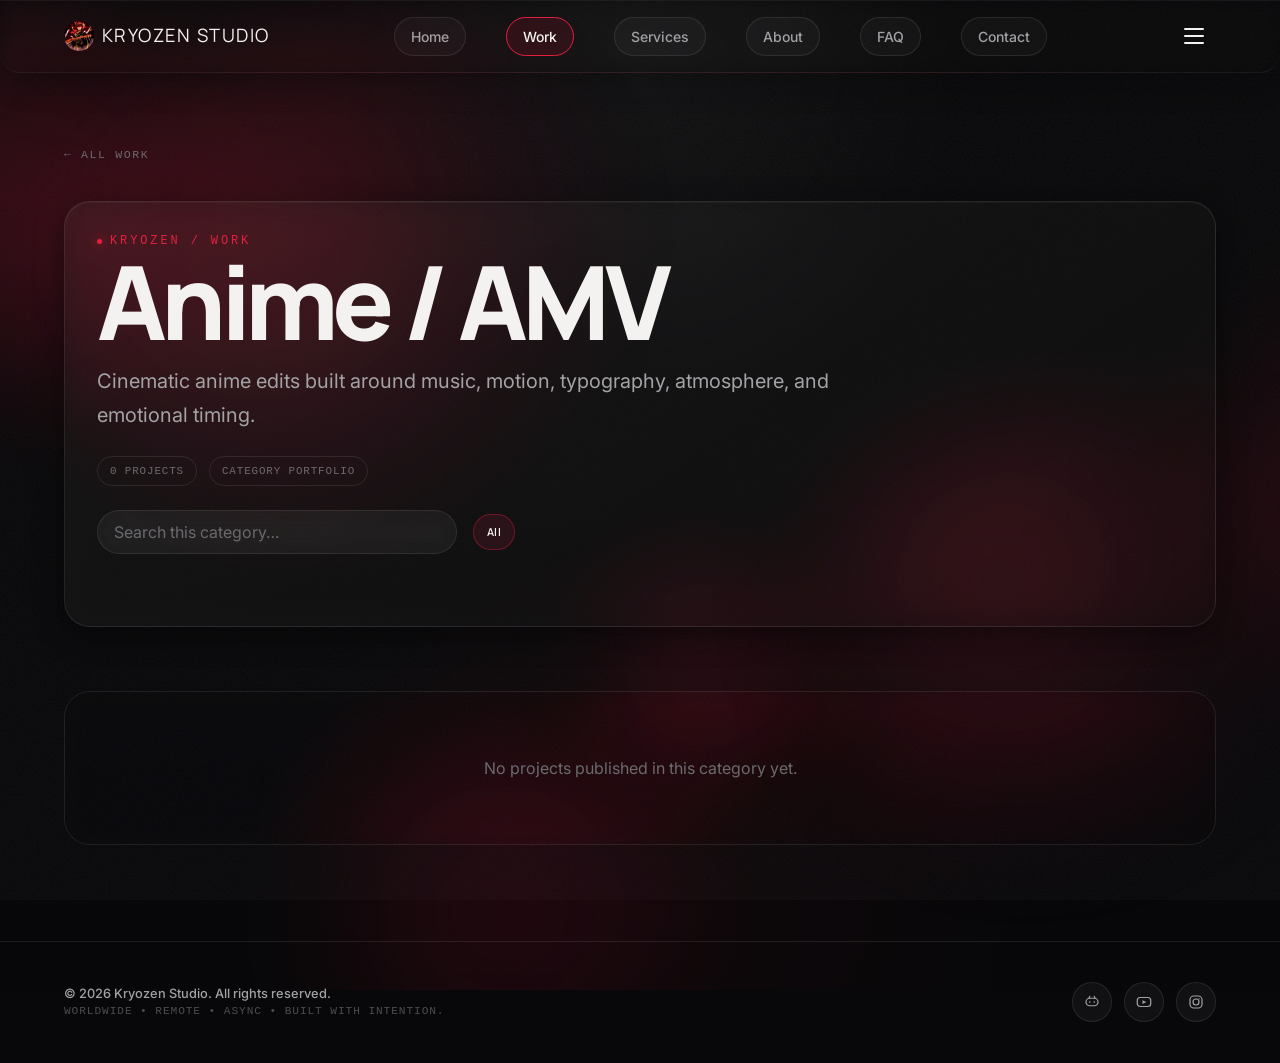
==== anime-amv.html @ fd3bb4f5 "Deploy updated portfolio version" ====
<!doctype html>
<html lang="en" class="no-js">
<head>
<meta charset="utf-8"><meta name="viewport" content="width=device-width,initial-scale=1,viewport-fit=cover">
<title>Kryozen — Anime / AMV</title>
<meta name="description" content="Kryozen Studio — Anime / AMV portfolio.">
<meta name="theme-color" content="#08080a"><meta name="color-scheme" content="dark">
<link rel="icon" href="assets/images/logo/logo.svg" type="image/svg+xml">
<link rel="preconnect" href="https://fonts.googleapis.com"><link rel="preconnect" href="https://fonts.gstatic.com" crossorigin>
<link href="https://fonts.googleapis.com/css2?family=Manrope:wght@500;600;700;800&family=Inter:wght@400;500;600&display=swap" rel="stylesheet"><link rel="preload" as="image" href="assets/images/logo/kryozen-mark.webp" fetchpriority="high">
<link rel="stylesheet" href="css/variables.css"><link rel="stylesheet" href="css/reset.css"><link rel="stylesheet" href="css/base.css">
<link rel="stylesheet" href="css/buttons.css"><link rel="stylesheet" href="css/navbar.css"><link rel="stylesheet" href="css/category-intro.css"><link rel="stylesheet" href="css/category-page.css"><link rel="stylesheet" href="css/player.css"><link rel="stylesheet" href="css/footer.css">
<link rel="stylesheet" href="css/ui-enhancements.css" />
</head>
<body class="no-js">
<script>
  /* Runs synchronously, before the nav below is parsed/painted, so the
     no-js fallback content never renders in the first place — rather
     than waiting for the full defer script chain (config, content-
     loader, navbar, hero-intro, main, ...) to finish and flip it off
     after a frame or two, which was producing a brief, real navbar
     height settle (extra height while the fallback showed, down to
     final height once main.js caught up). See js/main.js for context. */
  document.documentElement.classList.remove("no-js");
  document.body.classList.remove("no-js");
</script>

    <div class="site-ambient" aria-hidden="true">
      <span class="site-ambient__orb site-ambient__orb--one"></span>
      <span class="site-ambient__orb site-ambient__orb--two"></span>
      <span class="site-ambient__orb site-ambient__orb--three"></span><span class="site-ambient__orb site-ambient__orb--four"></span>
    </div><div class="category-intro" id="category-intro" aria-hidden="true">
  <div class="category-intro__inner">
    <div class="category-intro__logo-wrap">
      <span class="category-intro__ring"></span>
      <div class="category-intro__logo"><img data-logo-img src="assets/images/logo/kryozen-mark.webp" alt="" width="78" height="78" fetchpriority="high"></div>
    </div>
    <div class="category-intro__wordmark" data-intro-wordmark="KRYOZEN STUDIO"><span class="category-intro__line category-intro__line--main">KRYOZEN</span><span class="category-intro__line category-intro__line--sub">STUDIO</span></div>
    <span class="category-intro__rule"></span>
  </div>
</div>
<a class="skip-link" href="#main">Skip to content</a><div class="grain-overlay" aria-hidden="true"></div>
<header class="navbar" id="navbar">
    <span class="navbar__progress" aria-hidden="true"></span><div class="container navbar__inner">
<a class="navbar__brand" href="index.html" aria-label="Kryozen Studio — home"><span class="navbar__brand-mark"><img data-logo-img src="assets/images/logo/kryozen-mark.webp" alt="" width="30" height="30"></span><span class="navbar__brand-word" id="navbar-brand-word">KRYOZEN STUDIO</span></a>
<nav class="navbar__links" id="navbar-links" aria-label="Primary"></nav>

<div class="navbar__actions"><button class="navbar__toggle" id="navbar-toggle" type="button" aria-label="Open menu" aria-expanded="false" aria-controls="navbar-mobile-panel"><span class="navbar__toggle-bar"></span><span class="navbar__toggle-bar"></span><span class="navbar__toggle-bar"></span></button></div>
</div>
<nav class="navbar__mobile-strip" id="navbar-mobile-strip" aria-label="Primary"><ul id="navbar-strip-links"></ul></nav>
<div class="navbar__mobile-panel" id="navbar-mobile-panel"><div class="navbar__mobile-head"><span>Menu</span><button class="navbar__mobile-close" id="navbar-mobile-close" type="button" aria-label="Close menu">×</button></div><ul id="navbar-mobile-links"></ul></div>
</header>
<main id="main" class="category-page" data-category="Anime / AMV">
<div class="container">
<a class="category-page__back" href="index.html#work">← All work</a>
<div class="category-page__head"><p class="category-page__eyebrow">KRYOZEN / WORK</p><h1 class="category-page__title" id="category-title">Anime / AMV</h1><p class="category-page__description" id="category-description"></p><div class="category-page__meta"><span class="category-page__pill" id="category-count">0 projects</span><span class="category-page__pill">Category portfolio</span></div>
<div class="category-page__controls" role="search">
  <label class="visually-hidden" for="category-search">Search this category</label>
  <input class="category-page__search" id="category-search" type="search" placeholder="Search this category…" autocomplete="off">
  <div class="category-page__filters" id="category-filters" role="group" aria-label="Filter this category"></div>
</div></div>
<div class="category-page__grid" id="category-grid"></div>
</div></main>
<footer class="footer"><div class="container footer__inner"><div><p class="footer__copy" id="footer-copy">© 2026 Kryozen Studio. All rights reserved.</p><p class="footer__note" id="footer-note">Worldwide • Remote • Async • Built with intention.</p></div><div class="footer__social" id="footer-social"></div></div></footer>
<dialog id="player" aria-labelledby="player-title">
    <div class="player__header">
      <button class="player__close" id="player-close" type="button" aria-label="Close video player">
        <svg viewBox="0 0 24 24" fill="none" stroke="currentColor" stroke-width="1.8" stroke-linecap="round">
          <line x1="6" y1="6" x2="18" y2="18" />
          <line x1="18" y1="6" x2="6" y2="18" />
        </svg>
      </button>
    </div>

    <div class="player__media" id="player-media">
      <!-- injected by js/player.js: either a <video> or a fallback state -->
    </div>

    <div class="player__info">
      <span class="player__category" id="player-category"></span>
      <h3 class="player__title" id="player-title"></h3>
      <p class="player__description" id="player-description"></p>
      <div class="player__software" id="player-software" hidden>
        <!-- injected by js/player.js from the opened project's software array -->
      </div>
    </div>
  </dialog>
<script src="config/site.config.js"></script><script src="js/project-source.js"></script><script src="js/content-loader.js"></script><script src="js/navbar.js"></script><script src="js/category-intro.js"></script><script src="js/category-page.js"></script><script src="js/player.js"></script><script src="js/spotlight.js"></script><script src="js/main.js"></script>
</body></html>
---- css/variables.css ----
/**
 * =============================================================================
 * COLOR SYSTEM & DESIGN TOKENS
 * =============================================================================
 * Every color, spacing value, radius, shadow, and timing curve in this
 * project is defined here as a CSS custom property. Nothing below is used
 * anywhere else in the codebase by raw hex/px value — this is the only
 * file you need to edit to re-theme the site.
 *
 * To change the accent color: edit --color-accent and --color-accent-dim.
 * To change the background: edit --color-bg and --color-bg-elevated.
 * Everything else (buttons, glass nav, focus rings, glows) derives from
 * these via var() references, so the site restyles itself consistently.
 * =============================================================================
 */

:root {
  /* ---------------------------------------------------------------------
     COLOR — base surfaces
  --------------------------------------------------------------------- */
  --color-bg: #08080a;              /* page background, near-black */
  --color-bg-elevated: #101012;     /* cards / elevated panels (future use) */
  --color-bg-glass: rgba(12, 12, 14, 0.55);   /* navbar glass on scroll */

  --color-surface: rgba(255, 255, 255, 0.04);
  --color-surface-border: rgba(255, 255, 255, 0.09);
  --color-surface-border-strong: rgba(255, 255, 255, 0.16);

  /* ---------------------------------------------------------------------
     COLOR — accent (deep cinematic red)
  --------------------------------------------------------------------- */
  --color-accent: #c31432;          /* primary accent */
  --color-accent-dim: #7a0e22;      /* deeper red, used in gradients/shadows */
  --color-accent-bright: #e2213f;   /* hover / active state */
  --color-accent-glow: rgba(195, 20, 50, 0.35);
  --color-accent-glow-soft: rgba(195, 20, 50, 0.14);

  /* ---------------------------------------------------------------------
     COLOR — text
  --------------------------------------------------------------------- */
  --color-text-primary: #f4f2f0;
  --color-text-secondary: #a3a1a4;
  --color-text-tertiary: #6b696d;
  --color-text-on-accent: #f4f2f0;

  /* ---------------------------------------------------------------------
     TYPOGRAPHY
  --------------------------------------------------------------------- */
  --font-display: 'Manrope', -apple-system, BlinkMacSystemFont, 'Segoe UI', sans-serif;
  --font-body: 'Inter', -apple-system, BlinkMacSystemFont, 'Segoe UI', sans-serif;
  --font-mono: ui-monospace, 'SF Mono', Consolas, monospace;

  /* Fluid type scale — clamp(min, preferred, max) */
  --fs-hero: clamp(3.25rem, 7vw + 1rem, 8.25rem);
  --fs-h2: clamp(2rem, 3vw + 1rem, 3.5rem);
  --fs-h3: clamp(1.25rem, 1.2vw + 1rem, 1.75rem);
  --fs-body-lg: clamp(1.05rem, 0.4vw + 0.95rem, 1.25rem);
  --fs-body: 1rem;
  --fs-small: 0.875rem;
  --fs-label: 0.75rem;

  --lh-tight: 1.05;
  --lh-snug: 1.2;
  --lh-normal: 1.5;
  --lh-relaxed: 1.7;

  --ls-tight: -0.02em;
  --ls-heading: -0.03em;
  --ls-heading-sm: -0.015em;
  --ls-normal: 0;
  --ls-wide: 0.08em;
  --ls-widest: 0.24em;

  /* Weight tokens — headings lean noticeably heavier than body copy so
     scale isn't the only thing doing the hierarchy work (see h1-h4 in
     base.css). */
  --fw-regular: 400;
  --fw-medium: 500;
  --fw-semibold: 600;
  --fw-bold: 700;
  --fw-black: 800;

  /* ---------------------------------------------------------------------
     SPACING SCALE
  --------------------------------------------------------------------- */
  --space-3xs: 0.25rem;
  --space-2xs: 0.5rem;
  --space-xs: 0.75rem;
  --space-sm: 1rem;
  --space-md: 1.5rem;
  --space-lg: 2.5rem;
  --space-xl: 4rem;
  --space-2xl: 6rem;
  --space-3xl: 9rem;

  /* Vertical padding for stacked page sections (About/Services/FAQ/
     Contact) — kept separate from --space-2xl above since that's also
     used by the hero and category-page, which weren't part of the
     "too much dead air between sections" issue this fixes. Two adjacent
     sections each contribute this value (their bottom + the next
     section's top), so the visible gap is double it. Responsive
     override below tightens it further on narrow viewports, where the
     old fixed 6rem+6rem (192px) gap ate a disproportionate share of a
     short mobile viewport. */
  --section-padding-y: 4.5rem;

  --container-max: 1280px;
  --container-padding: clamp(1.25rem, 5vw, 4rem);

  /* ---------------------------------------------------------------------
     RADIUS
  --------------------------------------------------------------------- */
  --radius-sm: 10px;
  --radius-md: 20px;
  --radius-lg: 26px;
  --radius-pill: 999px;

  /* ---------------------------------------------------------------------
     SHADOW & GLOW
  --------------------------------------------------------------------- */
  --shadow-sm: 0 2px 12px rgba(0, 0, 0, 0.35);
  --shadow-md: 0 8px 30px rgba(0, 0, 0, 0.45);
  --shadow-lg: 0 20px 60px rgba(0, 0, 0, 0.55);
  --shadow-accent: 0 8px 30px var(--color-accent-glow-soft);

  /* Cursor-tracked card spotlight (css/ui-enhancements.css, js/spotlight.js) */
  --spotlight-size: 380px;
  --spotlight-color: rgba(226, 33, 63, 0.16);

  /* ---------------------------------------------------------------------
     GLASSMORPHISM
  --------------------------------------------------------------------- */
  --blur-glass: 16px;
  --blur-glass-strong: 28px;

  /* ---------------------------------------------------------------------
     MOTION
  --------------------------------------------------------------------- */
  --ease-out: cubic-bezier(0.16, 1, 0.3, 1);
  --ease-in-out: cubic-bezier(0.65, 0, 0.35, 1);
  /* Gentle back-out — a restrained settle past the resting value before
     settling. Used only for the "release" half of press interactions
     (buttons, cards, chips) — the "press" half stays a plain, fast
     --ease-out so the down-stroke feels decisive rather than springy. */
  --ease-spring: cubic-bezier(0.34, 1.14, 0.64, 1);
  /* Filmic ease — a touch slower off the mark than --ease-out, used for
     the FLIP-style project-open transition (js/player.js) so a card
     visibly "expanding" into the player reads as weighted/cinematic
     rather than a generic UI snap. Not used for anything else — this is
     a scoped addition, same pattern as --ease-spring being reserved for
     press/release (see PROJECT_RULES.md §5). */
  --ease-expand: cubic-bezier(0.22, 1, 0.36, 1);
  --duration-fast: 180ms;
  --duration-base: 320ms;
  --duration-slow: 600ms;
  --duration-intro: 2200ms;
  --duration-expand: 520ms;

  /* ---------------------------------------------------------------------
     LAYOUT — fixed navbar heights. Referenced by the hero's top padding,
     the mobile panel's top offset, and [id] scroll-margin-top so all of
     them stay in sync with the navbar's actual rendered height instead
     of each guessing their own copy of the same number.
  --------------------------------------------------------------------- */
  --navbar-h-desktop: 72px;   /* .navbar__inner height at >=860px */
  --navbar-h-mobile: 64px;    /* .navbar__inner height at <=859px */
  --navbar-strip-h: 44px;     /* .navbar__mobile-strip height, <=859px only */

  /* ---------------------------------------------------------------------
     Z-INDEX SCALE
  --------------------------------------------------------------------- */
  --z-base: 1;
  --z-nav: 100;
  --z-overlay: 200;
  --z-modal: 300;
}

/* Reduced motion: shorten/disable durations globally. Individual
   animations also check this via JS (matchMedia) where they need to
   skip entirely rather than just speed up. */
@media (prefers-reduced-motion: reduce) {
  :root {
    --duration-fast: 1ms;
    --duration-base: 1ms;
    --duration-slow: 1ms;
    --duration-intro: 1ms;
  }
}

@media (max-width: 760px) {
  :root {
    --section-padding-y: 2.75rem;
  }
}
---- css/base.css ----
/**
 * =============================================================================
 * BASE — global element defaults, typography, focus states, shared utilities
 * =============================================================================
 */

body {
  background: var(--color-bg);
  color: var(--color-text-primary);
  font-family: var(--font-body);
  font-size: var(--fs-body);
  line-height: var(--lh-normal);
  font-weight: 400;
  -webkit-font-smoothing: antialiased;
  -moz-osx-font-smoothing: grayscale;
  /* Page-load transition — every navigation on this static multi-page
     site is a full page load (no SPA router), so a declarative,
     JS-free entrance here is what actually plays on every "page
     transition" a visitor experiences, rather than something that
     could be skipped by a slow script load. Opacity only, deliberately
     — animating `filter` here (even one that ends at "none") risks the
     browser's live animated value staying a resolved non-none filter
     for the animation's duration, and ANY non-none filter on an
     ancestor promotes it to a new containing block for every
     position:fixed/absolute descendant on the page, which would silently
     break the navbar's fixed positioning. Opacity carries no such risk. */
  animation: pageEnter 420ms var(--ease-out) both;
}

@keyframes pageEnter {
  from { opacity: 0; }
  to { opacity: 1; }
}

@media (prefers-reduced-motion: reduce) {
  body { animation: none; }
}

h1, h2, h3, h4 {
  font-family: var(--font-display);
  font-weight: var(--fw-black);
  line-height: var(--lh-tight);
  letter-spacing: var(--ls-heading);
}

h3, h4 {
  font-weight: var(--fw-bold);
  letter-spacing: var(--ls-heading-sm);
  line-height: var(--lh-snug);
}

p {
  max-width: 62ch;
}

/* ---------------------------------------------------------------------
   FOCUS STATES — visible, on-brand, never removed (only re-styled)
--------------------------------------------------------------------- */
:focus {
  outline: none;
}

:focus-visible {
  outline: 2px solid var(--color-accent-bright);
  outline-offset: 3px;
  border-radius: var(--radius-sm);
}

/* ---------------------------------------------------------------------
   SKIP LINK — accessibility: keyboard users can bypass the nav
--------------------------------------------------------------------- */
.skip-link {
  position: absolute;
  top: -100%;
  left: var(--space-sm);
  z-index: var(--z-modal);
  background: var(--color-accent);
  color: var(--color-text-on-accent);
  padding: var(--space-xs) var(--space-md);
  border-radius: var(--radius-sm);
  font-family: var(--font-body);
  font-weight: 600;
  font-size: var(--fs-small);
  transition: top var(--duration-fast) var(--ease-out);
}

.skip-link:focus {
  top: var(--space-sm);
}

/* ---------------------------------------------------------------------
   ANCHOR OFFSET — keeps in-page links from landing under the fixed navbar.
   Applied to every element with an id rather than per-section, so future
   sections get correct offset scrolling automatically. 88px/124px = the
   navbar's own height (--navbar-h-desktop/--navbar-h-mobile, plus
   --navbar-strip-h on mobile — see navbar.css) with ~16px breathing room
   on top, kept in sync with those same tokens rather than guessed.
--------------------------------------------------------------------- */
[id] {
  scroll-margin-top: calc(var(--navbar-h-desktop) + 16px);
}

@media (max-width: 859px) {
  [id] {
    scroll-margin-top: calc(var(--navbar-h-mobile) + var(--navbar-strip-h) + 16px);
  }
}

/* ---------------------------------------------------------------------
   NO-JS FALLBACK
   Hero/footer copy and CTAs are written directly in index.html, so the
   page is fully readable with JavaScript off — content-loader.js only
   re-syncs that text from config/site.config.js when it runs. The nav
   link list and footer social icons ARE generated by JS (they're small
   repeated arrays in the config), so we show a minimal text fallback
   for just those two spots when JS is unavailable.
--------------------------------------------------------------------- */
.no-js .js-only {
  display: none !important;
}

.no-js-fallback {
  display: none;
}

.no-js .no-js-fallback {
  display: block;
}

.no-js .no-js-fallback--inline {
  display: inline-flex;
}

.no-js-fallback a {
  color: var(--color-text-secondary);
  margin-right: var(--space-sm);
  font-size: var(--fs-small);
}

.no-js-fallback a:hover {
  color: var(--color-text-primary);
}

/* ---------------------------------------------------------------------
   LAYOUT UTILITIES
--------------------------------------------------------------------- */
.container {
  width: 100%;
  max-width: var(--container-max);
  margin-inline: auto;
  padding-inline: var(--container-padding);
}

.visually-hidden {
  position: absolute;
  width: 1px;
  height: 1px;
  padding: 0;
  margin: -1px;
  overflow: hidden;
  clip: rect(0, 0, 0, 0);
  white-space: nowrap;
  border: 0;
}

/* ---------------------------------------------------------------------
   SELECTION
--------------------------------------------------------------------- */
::selection {
  background: var(--color-accent);
  color: var(--color-text-on-accent);
}

/* ---------------------------------------------------------------------
   SCROLLBAR (WebKit) — subtle, on-theme. Falls back to native elsewhere.
--------------------------------------------------------------------- */
::-webkit-scrollbar {
  width: 10px;
}

::-webkit-scrollbar-track {
  background: var(--color-bg);
}

::-webkit-scrollbar-thumb {
  background: var(--color-surface-border-strong);
  border-radius: var(--radius-pill);
}

::-webkit-scrollbar-thumb:hover {
  background: var(--color-accent-dim);
}

/* ---------------------------------------------------------------------
   FILM GRAIN — a fixed, low-opacity noise layer for cinematic texture.
   Pure CSS (no image asset), tiny performance cost, ignored by
   prefers-reduced-motion users get the static version (no animation).
--------------------------------------------------------------------- */
.grain-overlay {
  position: fixed;
  inset: 0;
  z-index: var(--z-overlay);
  pointer-events: none;
  opacity: 0.05;
  mix-blend-mode: overlay;
  background-image: url("data:image/svg+xml;utf8,<svg xmlns='http://www.w3.org/2000/svg' width='120' height='120'><filter id='n'><feTurbulence type='fractalNoise' baseFrequency='0.85' numOctaves='2' stitchTiles='stitch'/></filter><rect width='100%25' height='100%25' filter='url(%23n)'/></svg>");
  background-size: 180px 180px;
  /* Real film grain flickers frame to frame rather than sitting still —
     a static noise texture, however fine, reads as a flat printed
     pattern instead. steps(1) jumps between background-position values
     rather than tweening smoothly between them, so this repaints only 8
     times/cycle (~6fps) instead of every frame — cheap, and also more
     grain-like: real grain doesn't ease between positions either. */
  animation: grainFlicker 1.2s steps(1) infinite;
}

@keyframes grainFlicker {
  0%    { background-position: 0 0; }
  12.5% { background-position: -37px 21px; }
  25%   { background-position: 29px -33px; }
  37.5% { background-position: -21px 42px; }
  50%   { background-position: 48px 11px; }
  62.5% { background-position: -33px -19px; }
  75%   { background-position: 19px 31px; }
  87.5% { background-position: -48px -37px; }
  100%  { background-position: 0 0; }
}

@media (prefers-reduced-motion: reduce) {
  .grain-overlay { animation: none; }
}

/* ---------------------------------------------------------------------
   INDICATOR DOT PULSE — shared beeping/pulsing animation for the small
   red "eyebrow" dots that sit in front of section labels (Services,
   About, Contact, FAQ, the hero, and the category-page eyebrow). One
   keyframe here rather than duplicated per-component, since every dot
   uses the same look and motion.
--------------------------------------------------------------------- */
@keyframes indicatorPulse {
  0%, 100% { opacity: 1; box-shadow: 0 0 9px 2px var(--color-accent-glow); }
  50% { opacity: .45; box-shadow: 0 0 4px 1px var(--color-accent-glow); }
}

@media (prefers-reduced-motion: reduce) {
  .hero__eyebrow-dot,
  .services__eyebrow-dot,
  .about__eyebrow-dot,
  .contact__eyebrow-dot,
  .faq__eyebrow-dot,
  .category-page__eyebrow::before {
    animation: none;
  }
}

/* ---------------------------------------------------------------------
   SECTION REVEALS — restrained secondary motion
--------------------------------------------------------------------- */
.section-reveal {
  opacity: 0;
  transform: translateY(28px) scale(0.97);
  filter: blur(2px);
  transition:
    opacity 460ms var(--ease-out),
    transform 460ms var(--ease-out),
    filter 460ms var(--ease-out);
  /* Set per-element by js/reveal.js for repeated grid/list children
     (service cards, FAQ items) so a row cascades in left-to-right
     instead of every sibling appearing simultaneously — the classic
     staggerChildren effect. Absent (0) on singular blocks like section
     heads, which should just reveal as one piece. */
  transition-delay: calc(var(--stagger-i, 0) * 40ms);
}

.section-reveal.is-visible {
  opacity: 1;
  transform: none;
  filter: blur(0);
}

@media (prefers-reduced-motion: reduce) {
  .section-reveal,
  .section-reveal.is-visible {
    opacity: 1;
    transform: none;
    filter: none;
    transition: none;
  }
}

/* Section headings' own reveal — a left-to-right clip-path wipe rather
   than another fade, so a heading reads distinctly from the block
   fading in around it instead of just being "the same motion, smaller."
   Same technique as the hero wordmark (css/hero.css) and category-page
   title (css/category-page.css); js/reveal.js applies this class
   alongside — not instead of — .section-reveal on the containing block.
   Vertical inset is -0.2em rather than 0 so a descender (the "g" in
   "category", "Frequently", etc.) never gets clipped at the edge of the
   line box — see the identical, worse-case fix and its full explanation
   in css/category-page.css's .category-page__title. */
.text-reveal {
  display: inline-block;
  clip-path: inset(-0.2em 100% -0.2em 0);
  transition: clip-path 640ms var(--ease-out);
}

.text-reveal.is-visible {
  clip-path: inset(-0.2em -2% -0.2em 0);
}

@media (prefers-reduced-motion: reduce) {
  .text-reveal,
  .text-reveal.is-visible {
    clip-path: none;
    transition: none;
  }
}

body{background:var(--color-bg)}

/* ---------------------------------------------------------------------
   INTERACTION SAFETY — keep long labels and media from creating a
   horizontal scroll on narrow devices. (The actual overflow-x clipping
   that prevents sideways scroll lives once, on body only, in
   reset.css — see the comment there for why it must never be reapplied
   to html.)
--------------------------------------------------------------------- */
img, video, iframe { max-width: 100%; }
button, a { -webkit-tap-highlight-color: transparent; }
---- css/buttons.css ----
/**
 * =============================================================================
 * BUTTONS
 * Shared by primary and secondary calls-to-action across the site.
 * =============================================================================
 */

.btn {
  display: inline-flex;
  align-items: center;
  justify-content: center;
  gap: var(--space-2xs);
  min-height: 48px;
  padding: 0 var(--space-lg);
  border-radius: var(--radius-pill);
  font-family: var(--font-body);
  font-size: var(--fs-small);
  font-weight: 600;
  letter-spacing: var(--ls-wide);
  text-transform: uppercase;
  white-space: nowrap;
  /* Magnetic pull toward the cursor (js/spotlight.js), composed with
     whatever the button's own hover transform below adds — defaults to
     0px so buttons sit still on touch/coarse-pointer/reduced-motion,
     where the JS never sets these. */
  transform: translate(var(--magnet-x, 0px), var(--magnet-y, 0px));
  /* Release transition — slightly longer, spring-eased, so the button
     settles back with a small overshoot. The :active rule below
     overrides this for the press itself, which stays fast and decisive
     (no bounce going down, only coming back up). */
  transition:
    transform 180ms var(--ease-out),
    box-shadow var(--duration-base) var(--ease-out),
    background-color var(--duration-fast) var(--ease-out),
    border-color var(--duration-fast) var(--ease-out);
}

.btn:active {
  transition: transform 90ms var(--ease-out);
  transform: translate(var(--magnet-x, 0px), var(--magnet-y, 0px)) scale(0.97);
}

/* Primary — solid deep red, the site's single loudest element besides the
   hero title itself. Used sparingly (one per view). */
.btn--primary {
  position: relative;
  overflow: hidden;
  background: linear-gradient(155deg, var(--color-accent-bright), var(--color-accent-dim));
  color: var(--color-text-on-accent);
  box-shadow: var(--shadow-accent);
}

/* A single light sheen crossing the button on hover — one clean sweep,
   not a repeating shimmer loop (this is feedback for a specific hover,
   not ambient motion, so it plays once and stops; see
   PROJECT_RULES.md §5 on motion needing a reason). Pure CSS pseudo-
   element, no extra markup. */
.btn--primary::after {
  content: "";
  position: absolute;
  inset: 0;
  background: linear-gradient(115deg, transparent 30%, rgba(255, 255, 255, 0.32) 48%, transparent 66%);
  transform: translateX(-120%);
  pointer-events: none;
}

.btn--primary:hover::after,
.btn--primary:focus-visible::after {
  transform: translateX(120%);
  transition: transform 620ms var(--ease-out);
}

.btn--primary:hover,
.btn--primary:focus-visible {
  box-shadow: 0 10px 34px var(--color-accent-glow);
  transform: translate(var(--magnet-x, 0px), var(--magnet-y, 0px)) translateY(-1px) scale(1.01);
}

/* Secondary — glass outline, quieter, sits next to primary. */
.btn--secondary {
  background: var(--color-surface);
  border: 1px solid var(--color-surface-border-strong);
  color: var(--color-text-primary);
  -webkit-backdrop-filter: blur(var(--blur-glass));
  backdrop-filter: blur(var(--blur-glass));
}

.btn--secondary:hover,
.btn--secondary:focus-visible {
  background: rgba(255, 255, 255, 0.08);
  border-color: var(--color-accent-bright);
  transform: translate(var(--magnet-x, 0px), var(--magnet-y, 0px)) translateY(-1px) scale(1.01);
}

/* Small pill variant for compact controls. */
.btn--sm {
  min-height: 38px;
  padding: 0 var(--space-md);
  font-size: 0.7rem;
}
---- css/navbar.css ----
/**
 * =============================================================================
 * NAVBAR
 * Glass at all times — not just after scrolling. Earlier this bar was fully
 * transparent until scrolled (background:transparent, no border, no blur),
 * so anyone looking at the top of the page — which is most first
 * impressions — saw a plain, glass-free bar and reasonably read that as
 * "missing glassmorphism," even though the scrolled state genuinely had
 * it. Now the glass treatment is always present; .navbar--scrolled (still
 * toggled by js/navbar.js) only intensifies it once there's real page
 * content behind the bar to add contrast against. Mobile menu is a
 * full-width glass panel that slides down below the bar.
 * =============================================================================
 */

.navbar {
  position: fixed;
  top: 0;
  left: 0;
  right: 0;
  z-index: 1000;
  padding-top: env(safe-area-inset-top, 0);
  background: rgba(10, 10, 12, 0.32);
  border-bottom: 1px solid rgba(255, 255, 255, 0.06);
  border-radius: 0 0 20px 20px;
  box-shadow: inset 0 1px 0 rgba(255, 255, 255, 0.05), 0 12px 30px rgba(0, 0, 0, 0.18);
  -webkit-backdrop-filter: blur(10px) saturate(1.15);
  backdrop-filter: blur(10px) saturate(1.15);
  isolation: isolate;
  display: block;
  visibility: visible;
  opacity: 1;
  /* Own compositor layer so mobile GPUs (Android Chrome/WebView in
     particular) resample the blur every frame instead of reusing a
     stale backdrop snapshot while the page scrolls underneath it. */
  transform: translateZ(0);
  will-change: backdrop-filter, transform;
  transition:
    background-color var(--duration-base) var(--ease-out),
    border-color var(--duration-base) var(--ease-out),
    backdrop-filter var(--duration-base) var(--ease-out),
    box-shadow var(--duration-base) var(--ease-out);
}

/* Signature red edge-glow — a very faint line just beneath the navbar's
   own hairline border, using the site's one accent hue rather than a
   second color. Present but barely-there while unscrolled, intensifies
   once there's real page content behind the bar to read against —
   same "always present, deepens on scroll" logic as the glass itself. */
.navbar::after {
  content: "";
  position: absolute;
  left: 8%;
  right: 8%;
  bottom: -1px;
  height: 1px;
  background: linear-gradient(90deg, transparent, var(--color-accent-glow) 25%, var(--color-accent-glow) 75%, transparent);
  opacity: .3;
  pointer-events: none;
  transition: opacity var(--duration-base) var(--ease-out);
}
.navbar--scrolled::after {
  opacity: .6;
}

/* Scroll-progress bar — reflects how far down the page the visitor is.
   transform:scaleX (not width) so it's a compositor-only property, no
   layout/paint cost on every scroll frame; --scroll-progress (0-1) is
   set by js/main.js's existing rAF-throttled scroll listener (the same
   one already driving --ambient-parallax), so this adds zero new
   listeners. Sits just past .navbar::after's edge-glow line rather than
   on top of it. */
.navbar__progress {
  position: absolute;
  left: 0;
  right: 0;
  bottom: -2px;
  height: 2px;
  transform-origin: left center;
  transform: scaleX(var(--scroll-progress, 0));
  transition: transform 100ms linear;
  background: linear-gradient(90deg, var(--color-accent-dim), var(--color-accent-bright));
  box-shadow: 0 0 10px 1px var(--color-accent-glow);
  pointer-events: none;
  z-index: 1;
}

@media (prefers-reduced-motion: reduce) {
  .navbar__progress {
    box-shadow: none;
  }
}

/* Root-cause fix, not a per-list patch: every nav link list in this file
   (.navbar__links, .navbar__mobile-panel > ul, .navbar__mobile-strip > ul)
   is built by js/content-loader.js appending raw <li> elements with no
   list-style reset of their own — only the mobile strip's own stylesheet
   rule happened to include one. One unconditional reset here covers all
   three regardless of each list's own layout, instead of relying on
   each list to remember its own. */
.navbar li {
  list-style: none;
}

.navbar--scrolled {
  background: var(--color-bg-glass);
  border-bottom: 1px solid var(--color-surface-border);
  -webkit-backdrop-filter: blur(var(--blur-glass)) saturate(1.2);
  backdrop-filter: blur(var(--blur-glass)) saturate(1.2);
  box-shadow: inset 0 1px 0 rgba(255, 255, 255, 0.06), var(--shadow-sm);
}

.navbar__inner {
  display: flex;
  align-items: center;
  justify-content: space-between;
  gap: var(--space-md);
  height: var(--navbar-h-desktop);
}

/* Matches the same 859px cutoff .navbar__links/.navbar__brand-word use
   below to switch to mobile nav — previously this height rule only
   kicked in at 640px, so 641-859px screens had mobile-style hidden links
   but a desktop-height (72px) bar. Unified so every consumer of
   --navbar-h-mobile (hero padding, mobile panel offset, scroll-margin)
   is correct for the same range the nav links actually collapse in. */
@media (max-width: 859px) {
  .navbar__inner {
    height: var(--navbar-h-mobile);
  }
}

/* ---------------------------------------------------------------------
   BRAND MARK
--------------------------------------------------------------------- */
.navbar__brand {
  display: flex;
  align-items: center;
  gap: var(--space-2xs);
  flex-shrink: 0;
}

.navbar__brand-mark {
  width: 30px;
  height: 30px;
  border-radius: 50%;
  overflow: hidden;
  /* Note: logo.svg is always loaded via <img src="...">, never inlined —
     that's required so js/content-loader.js can swap it at runtime via
     the src attribute. currentColor can't cross into an <img>-rendered
     SVG, so this `color` has no visible effect; the mark's actual color
     is set directly inside assets/images/logo/logo.svg instead. */
  color: var(--color-accent);
}

.navbar__brand-mark img,
.navbar__brand-mark svg {
  display: block;
  width: 100%;
  height: 100%;
  object-fit: cover;
}

.navbar__brand-word {
  font-family: var(--font-display);
  font-size: 1.15rem;
  letter-spacing: var(--ls-wide);
  color: var(--color-text-primary);
  white-space: nowrap;
}

/* ---------------------------------------------------------------------
   DESKTOP LINKS
--------------------------------------------------------------------- */
.navbar__links {
  display: none;
  align-items: center;
  gap: var(--space-lg);
}

.navbar__link {
  /* Matches .navbar__strip-link's pill treatment below almost exactly —
     same border/background/radius pattern, same aria-current colors —
     rather than the plain-text-plus-underline treatment this used to
     have. Mobile's nav items were always individual glass pills;
     desktop's were just colored text with a hover underline, which is
     why the glassmorphism looked like it "disappeared" on desktop even
     though the navbar's own background blur was working correctly the
     whole time — it was never about the bar, it was about each link
     never having its own glass shape to begin with. No backdrop-filter
     here on purpose, matching the mobile pill (which doesn't have one
     either): the blur comes once from .navbar itself; six more blur
     regions layered on top would be both inconsistent with mobile and
     needlessly expensive. */
  position: relative;
  display: inline-flex;
  align-items: center;
  font-size: var(--fs-small);
  font-weight: 500;
  letter-spacing: var(--ls-normal);
  color: var(--color-text-secondary);
  padding: 8px 16px;
  border-radius: var(--radius-pill);
  border: 1px solid var(--color-surface-border);
  background: rgba(255, 255, 255, 0.03);
  transition:
    color var(--duration-fast) var(--ease-out),
    border-color var(--duration-fast) var(--ease-out),
    background-color var(--duration-fast) var(--ease-out),
    transform 90ms var(--ease-out);
}

.navbar__link:hover,
.navbar__link:focus-visible {
  color: var(--color-text-primary);
  border-color: var(--color-surface-border-strong);
  background: rgba(255, 255, 255, 0.065);
}

.navbar__link:active {
  transform: scale(0.96);
}

.navbar__link[aria-current="page"] {
  color: var(--color-text-primary);
  border-color: var(--color-accent-bright);
  background: var(--color-accent-glow-soft);
}

.navbar__actions {
  display: flex;
  align-items: center;
  gap: var(--space-sm);
}

/* ---------------------------------------------------------------------
   MOBILE MENU TOGGLE (hamburger)
--------------------------------------------------------------------- */
.navbar__toggle {
  display: flex;
  flex-direction: column;
  justify-content: center;
  align-items: center;
  gap: 5px;
  width: 44px;
  height: 44px;
  border-radius: var(--radius-sm);
  flex-shrink: 0;
  transition: background-color var(--duration-fast) var(--ease-out), transform 220ms var(--ease-spring);
}

.navbar__toggle:hover {
  background: var(--color-surface);
}

.navbar__toggle:active {
  transition: transform 90ms var(--ease-out);
  transform: scale(0.94);
}

.navbar__toggle-bar {
  width: 20px;
  height: 2px;
  background: var(--color-text-primary);
  border-radius: 2px;
  transition:
    transform var(--duration-base) var(--ease-in-out),
    opacity var(--duration-fast) var(--ease-out);
}

.navbar__toggle[aria-expanded="true"] .navbar__toggle-bar:nth-child(1) {
  transform: translateY(7px) rotate(45deg);
}

.navbar__toggle[aria-expanded="true"] .navbar__toggle-bar:nth-child(2) {
  opacity: 0;
}

.navbar__toggle[aria-expanded="true"] .navbar__toggle-bar:nth-child(3) {
  transform: translateY(-7px) rotate(-45deg);
}

/* ---------------------------------------------------------------------
   MOBILE PANEL
--------------------------------------------------------------------- */
.navbar__mobile-panel {
  position: fixed;
  top: 0;
  left: 0;
  right: 0;
  z-index: calc(var(--z-nav) - 1);
  /* Top offset must clear the actual rendered bar: desktop-width panel
     opens (the hamburger stays reachable at every width — see the
     860px note below) sit under the 72px bar; mobile-width opens sit
     under the 64px bar plus the 44px link strip. The <=859px override
     just below supplies that second case. */
  padding: calc(var(--navbar-h-desktop) + env(safe-area-inset-top, 0)) var(--container-padding) var(--space-xl);
  /* Fully opaque, not just "near-opaque": at 0.97 (the previous value)
     the panel still let a faint blurred "ghost" of whatever bright,
     saturated content sat behind it (the hero's white wordmark, the red
     CTA button) show through — backdrop-filter's blur smears that
     content spatially but doesn't reduce its contribution the way
     lowering opacity further would, so even 3% see-through stayed
     visible as a haze. Went unnoticed while this panel only ever
     covered a narrow mobile viewport; restoring it on desktop (this
     file's 860px block) means it now sits over a much wider slice of
     the hero, including the brightest elements, where that haze reads
     as rough rather than "atmospheric." */
  background: rgb(8, 8, 10);
  -webkit-backdrop-filter: blur(var(--blur-glass-strong));
  backdrop-filter: blur(var(--blur-glass-strong));
  border-bottom: 1px solid var(--color-surface-border);
  display: flex;
  flex-direction: column;
  gap: 0;
  max-height: 100vh;
  max-height: 100dvh;
  min-height: 100vh;
  min-height: 100dvh;
  overflow-y: auto;

  transform: translateY(-8px);
  opacity: 0;
  visibility: hidden;
  pointer-events: none;
  transition:
    transform var(--duration-base) var(--ease-out),
    opacity var(--duration-base) var(--ease-out),
    visibility 0s linear var(--duration-base);
}

.navbar__mobile-panel.is-open {
  transform: translateY(0);
  opacity: 1;
  visibility: visible;
  pointer-events: auto;
  transition:
    transform var(--duration-base) var(--ease-out),
    opacity var(--duration-base) var(--ease-out),
    visibility 0s linear 0s;
}

.navbar__mobile-panel > ul {
  display: flex;
  flex-direction: column;
  gap: 0;
  width: 100%;
  margin: 0;
  padding: 0;
}

/* Staggered cascade rather than every link appearing the instant the
   panel does — the glass panel itself still materializes in one
   --duration-base beat (see .navbar__mobile-panel.is-open above), then
   each link fades/lifts in slightly after the last, top to bottom. The
   stagger lives on the <li> wrapper rather than .navbar__mobile-link
   itself so it never fights with that element's own hover/press
   transform. Six delay steps are defined; a seventh nav item would
   simply inherit no delay (falls back to 0ms) rather than error. */
.navbar__mobile-panel > ul > li {
  opacity: 0;
  transform: translateY(10px);
  transition: opacity var(--duration-base) var(--ease-out), transform var(--duration-base) var(--ease-out);
}
.navbar__mobile-panel.is-open > ul > li {
  opacity: 1;
  transform: translateY(0);
}
.navbar__mobile-panel > ul > li:nth-child(1) { transition-delay: 50ms; }
.navbar__mobile-panel > ul > li:nth-child(2) { transition-delay: 85ms; }
.navbar__mobile-panel > ul > li:nth-child(3) { transition-delay: 120ms; }
.navbar__mobile-panel > ul > li:nth-child(4) { transition-delay: 155ms; }
.navbar__mobile-panel > ul > li:nth-child(5) { transition-delay: 190ms; }
.navbar__mobile-panel > ul > li:nth-child(6) { transition-delay: 225ms; }

.navbar__mobile-link {
  display: block;
  width: 100%;
  font-family: var(--font-display);
  font-size: 1.75rem;
  letter-spacing: var(--ls-tight);
  color: var(--color-text-primary);
  padding: 12px 0;
  line-height: 1.2;
  transition: color var(--duration-fast) var(--ease-out), transform 90ms var(--ease-out), opacity var(--duration-fast) var(--ease-out);
}

.navbar__mobile-link:hover,
.navbar__mobile-link:focus-visible {
  color: var(--color-accent-bright);
}

/* translateX rather than scale: a full-width block flush against the
   panel's edges has no visual room to shrink toward its own center the
   way a pill-shaped button does — a horizontal nudge reads as "pressed"
   here without looking like it's collapsing into the edge. */
.navbar__mobile-link:active {
  transform: translateX(4px);
  opacity: 0.75;
}

.navbar__mobile-link[aria-current="page"] {
  color: var(--color-accent-bright);
}

@media (min-width: 860px) {
  .navbar__links {
    display: flex;
  }
  /* The hamburger stays visible here too — a consistent menu affordance
     across every breakpoint rather than one that disappears once the
     inline links row has room to show. It opens the exact same panel as
     mobile; nothing about the panel's own logic is breakpoint-specific,
     so there's no separate desktop code path to keep in sync. */
}


.navbar__mobile-head {
  display:flex;
  align-items:center;
  justify-content:space-between;
  margin-bottom:var(--space-2xs);
  color:var(--color-text-tertiary);
  font:500 .68rem var(--font-mono);
  letter-spacing:.16em;
  text-transform:uppercase;
}
.navbar__mobile-close {
  display:grid;
  place-items:center;
  width:40px;
  height:40px;
  border-radius:50%;
  border:1px solid var(--color-surface-border);
  color:var(--color-text-primary);
  background:rgba(255,255,255,.035);
  font-size:1.5rem;
  line-height:1;
  transition:transform 220ms var(--ease-spring), background-color var(--duration-fast) var(--ease-out), border-color var(--duration-fast) var(--ease-out);
}
.navbar__mobile-close:hover { background:rgba(255,255,255,.07); border-color:var(--color-surface-border-strong); }
.navbar__mobile-close:active { transform:scale(.9); }

/* ---------------------------------------------------------------------
   RESPONSIVE NAVIGATION
   Below 860px the public links collapse behind the hamburger. The mobile
   panel still contains the public links plus the private management routes.
--------------------------------------------------------------------- */
@media (max-width: 859px) {
  .navbar {
    min-height: calc(var(--navbar-h-mobile) + var(--navbar-strip-h));
  }

  .navbar__inner {
    gap: 8px;
  }

  .navbar__brand-word {
    display: none;
  }

  .navbar__links {
    display: none;
  }

  /* The hamburger panel opens under a taller bar here (top row + link
     strip) than it does at desktop widths — see the base rule above. */
  .navbar__mobile-panel {
    padding-top: calc(var(--navbar-h-mobile) + var(--navbar-strip-h) + env(safe-area-inset-top, 0));
  }
}

/* ---------------------------------------------------------------------
   MOBILE LINK STRIP
   The desktop link row is unreachable below 860px (see .navbar__links
   above), so on mobile the same six links reappear here instead — a
   single-line, horizontally scrollable row directly under the bar. The
   hamburger panel keeps its own full copy of the same links too, so
   nothing is mobile-only or desktop-only.
--------------------------------------------------------------------- */
.navbar__mobile-strip {
  display: none;
}

@media (max-width: 859px) {
  .navbar__mobile-strip {
    display: block;
    width: 100%;
    height: var(--navbar-strip-h);
    overflow-x: auto;
    overflow-y: hidden;
    -webkit-overflow-scrolling: touch;
    scrollbar-width: none;
    -ms-overflow-style: none;
    border-top: 1px solid rgba(255, 255, 255, 0.07);
  }

  .navbar__mobile-strip::-webkit-scrollbar {
    display: none;
  }

  .navbar__mobile-strip > ul {
    display: flex;
    align-items: center;
    height: 100%;
    gap: var(--space-xs);
    list-style: none;
    margin: 0;
    padding: 0 var(--container-padding);
    width: max-content;
  }

  .navbar__strip-link {
    display: inline-flex;
    align-items: center;
    white-space: nowrap;
    font-family: var(--font-display);
    font-size: 0.78rem;
    font-weight: 600;
    letter-spacing: var(--ls-normal);
    color: var(--color-text-secondary);
    padding: 6px 13px;
    border-radius: var(--radius-pill);
    border: 1px solid var(--color-surface-border);
    background: rgba(255, 255, 255, 0.03);
    transition:
      color var(--duration-fast) var(--ease-out),
      border-color var(--duration-fast) var(--ease-out),
      background-color var(--duration-fast) var(--ease-out);
  }

  .navbar__strip-link:hover,
  .navbar__strip-link:focus-visible,
  .navbar__strip-link:active {
    color: var(--color-text-primary);
    border-color: var(--color-surface-border-strong);
    background: rgba(255, 255, 255, 0.065);
  }

  .navbar__strip-link:active {
    transform: scale(0.94);
    transition: transform 90ms var(--ease-out);
  }

  .navbar__strip-link[aria-current="page"] {
    color: var(--color-text-primary);
    border-color: var(--color-accent-bright);
    background: var(--color-accent-glow-soft);
  }
}

@media (max-width: 360px) {
  .navbar__brand-mark {
    width: 26px;
    height: 26px;
  }
}

body.menu-open { overflow: hidden; }
---- css/category-intro.css ----
/* Shared Kryozen identity reveal used by every category page. */
.category-intro{
  position:fixed;inset:0;z-index:9999;display:grid;place-items:center;
  background:radial-gradient(ellipse 65% 55% at 50% 42%,rgba(195,20,50,.09),transparent 70%),#08080a;
  pointer-events:none;opacity:1;overflow:hidden;
  transition:opacity 520ms var(--ease-in-out),visibility 520ms var(--ease-in-out);
}
.category-intro::before{
  content:"";position:absolute;width:min(38vw,360px);height:min(38vw,360px);min-width:190px;min-height:190px;
  border-radius:50%;background:radial-gradient(circle,rgba(226,33,63,.14),transparent 70%);
  filter:blur(50px);animation:categoryAtmosphere 3s ease-in-out both;
}
.category-intro__inner{position:relative;z-index:1;display:flex;align-items:center;gap:20px}
.category-intro__logo-wrap{position:relative;width:78px;height:78px;flex:0 0 78px}
.category-intro__ring{display:none}
.category-intro__logo-wrap::after{
  content:"";position:absolute;z-index:0;right:-1px;top:50%;
  width:13px;height:13px;border-radius:50%;
  border:1px solid rgba(226,33,63,.24);
  transform:translate(50%,-50%) scale(.55);
  opacity:0;
  animation:categoryConnector 520ms var(--ease-out) 800ms forwards;
}
.category-intro__logo{
  width:100%;height:100%;border-radius:50%;overflow:hidden;border:1px solid rgba(255,255,255,.12);
  background:#08080a;box-shadow:0 18px 50px rgba(0,0,0,.4),0 0 28px rgba(195,20,50,.08);
  opacity:0;clip-path:circle(0% at 50% 50%);filter:none;
  animation:categoryLogoReveal 660ms var(--ease-out) 120ms both;
}
.category-intro__logo img{display:block;width:100%;height:100%;object-fit:cover}
.category-intro__wordmark{display:flex;flex-direction:column;align-items:flex-start;white-space:nowrap;overflow:hidden}
.category-intro__line{
  display:block;clip-path:inset(0 100% 0 0);transform:translateX(-12px);filter:none;
}
.category-intro__line--main{font:800 clamp(2rem,5vw,3.4rem)/.9 var(--font-display);letter-spacing:-.05em;color:var(--color-text-primary);animation:categoryWordReveal 620ms var(--ease-out) 600ms both}
.category-intro__line--sub{margin-top:.28rem;font:600 .72rem/1 var(--font-display);letter-spacing:.42em;color:var(--color-text-secondary);animation:categoryWordReveal 520ms var(--ease-out) 720ms both}
.category-intro__rule{display:none}
.category-intro.is-complete{opacity:0;visibility:hidden}
@keyframes categoryLogoReveal{0%{opacity:0;clip-path:circle(0% at 50% 50%);transform:scale(.84);filter:none}75%{opacity:1;clip-path:circle(62% at 50% 50%);transform:scale(1.02);filter:none}100%{opacity:1;clip-path:circle(50% at 50% 50%);transform:scale(1);filter:none}}
@keyframes categoryWordReveal{0%{clip-path:inset(0 100% 0 0);transform:translateX(-12px);filter:none}70%{clip-path:inset(0 2% 0 0);transform:none;filter:none}100%{clip-path:inset(0);transform:none;filter:none}}
@keyframes categoryConnector{0%{opacity:0;transform:translate(50%,-50%) scale(.55)}55%{opacity:.8;transform:translate(50%,-50%) scale(1)}100%{opacity:.16;transform:translate(50%,-50%) scale(1)}}
@keyframes categoryAtmosphere{0%{transform:scale(.86);opacity:.18}50%{transform:scale(1.06);opacity:.72}100%{transform:scale(1);opacity:.48}}
@media(max-width:520px){.category-intro__inner{gap:14px}.category-intro__logo-wrap{width:64px;height:64px;flex-basis:64px}.category-intro__line--main{font-size:1.75rem}.category-intro__line--sub{font-size:.58rem;letter-spacing:.34em}}
@media(prefers-reduced-motion:reduce){.category-intro{display:none}.category-intro *{animation:none!important}}
---- css/category-page.css ----
/* ---------------------------------------------------------------------
   ENTRANCE ANIMATIONS
   Timed against js/category-intro.js's splash overlay (fades out via its
   own .is-complete class ~1350ms after load, or instantly for
   prefers-reduced-motion — see that file). The head waits until the
   overlay is mostly clear so the page doesn't animate in underneath a
   still-visible splash; the reduced-motion override below isn't just
   "turn the animation off" — it also drops the delay, since reduced-
   motion users get the overlay's instant-skip and would otherwise stare
   at a blank header for over a second waiting out a delay their splash
   never used.
--------------------------------------------------------------------- */
@keyframes categoryHeadIn {
  from { opacity: 0; transform: translateY(16px); }
  to { opacity: 1; transform: translateY(0); }
}
.category-page__head {
  opacity: 0;
  animation: categoryHeadIn 620ms var(--ease-out) 1300ms both;
}

/* The title gets its own nested reveal — a left-to-right clip-path wipe,
   the same gesture as the hero wordmark (css/hero.css) at a smaller
   scale — layered on top of the parent's fade/translateY rather than
   replacing it, so the page head arrives as one movement but the title
   itself carries a bit more of the site's "film wipe" signature than a
   plain fade would. */
@keyframes categoryTitleWipe {
  0% { clip-path: inset(-0.2em 100% -0.2em 0); }
  75% { clip-path: inset(-0.2em -2% -0.2em 0); }
  100% { clip-path: inset(-0.2em -2% -0.2em 0); }
}
.category-page__title {
  display: inline-block;
  /* Vertical inset is -0.2em, not 0: this heading's line-height (.92,
     just below) is intentionally tighter than the font's own metrics
     for a denser display-type look, which means descenders like the
     "g" in "Design" normally render a little outside the tightened
     line box — harmless under the usual overflow:visible, but
     clip-path clips there regardless of overflow, so a 0 vertical
     inset was silently guillotining any descender that landed on the
     clipped (pre-reveal) or, worse, the fully-revealed edge. Confirmed
     by screenshot: "Thumbnail Design" on mobile had a truncated g.
     -0.2em gives descenders (and any accent marks above) room without
     the wipe reading any differently. */
  clip-path: inset(-0.2em 100% -0.2em 0);
  animation: categoryTitleWipe 640ms var(--ease-out) 1460ms both;
}

/* Cards animate in fresh — no class-toggle-on-existing-element step, so
   this doesn't need the forced-reflow/double-rAF treatment the FAQ and
   hero needed (see js/faq.js, css/hero.css): the element is *born* with
   this animation already assigned, not switched into it after the fact,
   so there's no "no prior painted frame to transition from" race to
   guard against. animation-delay is set per-card from js/category-page.js
   (JS_STAGGER_MS below) only on the grid's first render; search/filter
   re-renders intentionally skip the stagger — restaggering the whole
   grid on every keystroke would feel sluggish, not premium, which is
   exactly what "fast enough to feel responsive" rules out. */
@keyframes categoryCardIn {
  from { opacity: 0; transform: translateY(14px); }
  to { opacity: 1; transform: translateY(0); }
}
.category-project {
  animation: categoryCardIn 460ms var(--ease-out) both;
}

@media (prefers-reduced-motion: reduce) {
  .category-page__head { opacity: 1; animation: none; }
  .category-page__title { clip-path: none; animation: none; }
  .category-project { animation: none; }
}

body:has(.category-page) {
  background: var(--color-bg);
}
.category-page::before,
.category-page::after {
  content:"";
  position:fixed;
  z-index:-1;
  pointer-events:none;
  width:50vw;
  height:40vw;
  min-width:320px;
  min-height:260px;
  border-radius:58% 42% 63% 37% / 43% 61% 39% 57%;
  background:radial-gradient(circle at 35% 35%, rgba(226,33,63,.32), rgba(195,20,50,.1) 42%, transparent 72%);
  filter:blur(56px);
  opacity:.8;
  will-change:transform;
  animation:categoryAmbientA 22s ease-in-out infinite;
}
.category-page::before { top:4%; left:3%; }
.category-page::after { right:-8%; bottom:4%; width:46vw; height:36vw; opacity:.56; animation:categoryAmbientB 26s ease-in-out infinite; }
/* Same asymmetric-path technique as the hero/site-wide orbs (see
   css/hero.css, css/ui-enhancements.css) — multiple unequal
   intermediate stops plus a slow rotation, rather than one there-and-
   back tween, so the loop point is never the only thing that looks
   different from the rest of the cycle. Durations (22s/26s) match the
   site-wide orbs' pace, not the earlier 41s/53s — that pace read as
   background dressing so subtle it was effectively static; this is
   fast enough to actually notice drifting during a normal page visit. */
@keyframes categoryAmbientA {
  0%   { transform: translate3d(-2%,-1%,0) scale(.97) rotate(0deg); }
  26%  { transform: translate3d(7%,3%,0) scale(1.07) rotate(6deg); }
  54%  { transform: translate3d(3%,9%,0) scale(1.01) rotate(-5deg); }
  81%  { transform: translate3d(-6%,2%,0) scale(1.06) rotate(4deg); }
  100% { transform: translate3d(-2%,-1%,0) scale(.97) rotate(0deg); }
}
@keyframes categoryAmbientB {
  0%   { transform: translate3d(2%,3%,0) scale(1) rotate(0deg); }
  30%  { transform: translate3d(-7%,-4%,0) scale(1.07) rotate(-6deg); }
  62%  { transform: translate3d(-3%,-10%,0) scale(.97) rotate(5deg); }
  85%  { transform: translate3d(5%,-3%,0) scale(1.05) rotate(-4deg); }
  100% { transform: translate3d(2%,3%,0) scale(1) rotate(0deg); }
}
@media(prefers-reduced-motion:reduce){.category-page::before,.category-page::after{animation:none}}

/* Dedicated category view */
.category-page { min-height:100svh; padding: calc(var(--navbar-h-desktop) + 28px + var(--space-lg)) 0 var(--space-2xl); }

/* Matches the navbar's own <=859px cutoff (see navbar.css), not the
   700px this used to trigger at — between 701-859px the navbar is
   already in its taller mobile-height-plus-strip form, so anything
   still assuming the desktop offset there would sit under the bar. */
@media(max-width:859px){
  .category-page{padding-top: calc(var(--navbar-h-mobile) + var(--navbar-strip-h) + 28px)}
}
.category-page__head { margin-bottom:var(--space-xl); }
.category-page__back { display:inline-flex; gap:.45rem; align-items:center; color:var(--color-text-tertiary); font:500 .72rem var(--font-mono); letter-spacing:.14em; text-transform:uppercase; margin-bottom:var(--space-lg); }
.category-page__back:hover{color:var(--color-text-primary)}
/* display:flex (block-level), not inline-flex: .category-page__title right
   below is display:inline-block (needed for its own clip-path text-reveal
   wipe — see that rule). Two adjacent inline-level siblings share the same
   line box, so with an inline-flex eyebrow the title rendered beside it
   instead of below it — invisible on narrow viewports only because there
   was no room left on the line and the title wrapped down by accident, but
   on desktop widths the huge title text sat directly on top of/beside the
   eyebrow. A block-level flex container still lays the dot+text out in a
   row internally, it just forces the line break the title needs. */
.category-page__eyebrow{
  display:flex;align-items:center;gap:var(--space-2xs);
  width:fit-content;
  font:500 var(--fs-label) var(--font-mono); letter-spacing:var(--ls-widest); color:var(--color-accent-bright); text-transform:uppercase;
}
/* Matches .hero__eyebrow-dot / .services__eyebrow-dot / etc. exactly —
   added here as a generated pseudo-element rather than a new <span> in
   markup, since this eyebrow's HTML is duplicated across five static
   category pages (gaming.html, anime-amv.html, ...) and a CSS-only fix
   keeps all five in sync without five separate edits. */
.category-page__eyebrow::before{
  content:"";
  width:5px;height:5px;border-radius:50%;
  background:var(--color-accent-bright);
  box-shadow:0 0 9px 2px var(--color-accent-glow);
  animation:indicatorPulse 1.8s ease-in-out infinite;
}
.category-page__title{font-size:clamp(3rem,8vw,7rem); line-height:.92; letter-spacing:-.055em; margin:.35rem 0 1rem;}
.category-page__description{max-width:60ch;color:var(--color-text-secondary);font-size:var(--fs-body-lg);line-height:var(--lh-relaxed);}
.category-page__meta{display:flex;gap:var(--space-xs);flex-wrap:wrap;margin-top:var(--space-md);}
.category-page__pill{padding:.5rem .75rem;border:1px solid var(--color-surface-border);border-radius:var(--radius-pill);color:var(--color-text-tertiary);font:500 .68rem var(--font-mono);letter-spacing:.08em;text-transform:uppercase;}
.category-page__grid{display:grid;grid-template-columns:repeat(12,1fr);gap:var(--space-md);}
.category-project{position:relative;grid-column:span 6;display:flex;flex-direction:column;text-align:left;background:rgba(255,255,255,.025);border:1px solid var(--color-surface-border);border-radius:var(--radius-lg);overflow:hidden;transform-style:preserve-3d;will-change:transform;transition:transform 280ms var(--ease-out),border-color var(--duration-base) var(--ease-out),box-shadow var(--duration-base) var(--ease-out);}
.category-project:hover,.category-project:focus-visible{transform:translateY(-4px);border-color:var(--color-surface-border-strong);box-shadow:var(--shadow-lg);}
.category-project__media{position:relative;aspect-ratio:16/9;overflow:hidden;background:var(--color-bg-elevated);}
.category-project__media img{width:100%;height:100%;object-fit:cover;transition:transform 600ms var(--ease-out);}
.category-project:hover img{transform:scale(1.035);}
.category-project__body{padding:var(--space-md);}
.category-project__title{font-size:clamp(1.1rem,1.5vw,1.5rem);font-weight:700;}
.category-project__desc{margin-top:.45rem;color:var(--color-text-secondary);line-height:var(--lh-normal);}
.category-project__tags{display:flex;gap:.5rem;flex-wrap:wrap;margin-top:var(--space-sm);font:500 .66rem var(--font-mono);letter-spacing:.08em;text-transform:uppercase;color:var(--color-text-tertiary);}

/* Signature detail — a small "take" counter in the corner of each card's
   thumbnail, evoking a clapperboard/editing-timeline take number rather
   than a generic hover overlay. js/category-page.js sets data-index per
   card (its position within the current filtered/sorted list, not a
   permanent ID). Pure CSS pseudo-element so it costs nothing until
   hovered/focused. */
.category-project[data-index]::before{
  content:"TAKE " attr(data-index);
  position:absolute; z-index:2; top:12px; left:12px;
  padding:4px 8px;
  font:600 .62rem var(--font-mono); letter-spacing:.1em; text-transform:uppercase;
  color:var(--color-text-primary);
  background:rgba(8,8,10,.55);
  border:1px solid rgba(255,255,255,.14);
  border-radius:var(--radius-pill);
  -webkit-backdrop-filter:blur(6px); backdrop-filter:blur(6px);
  opacity:0; transform:translateY(-4px);
  transition:opacity 200ms var(--ease-out), transform 200ms var(--ease-out);
  pointer-events:none;
}
.category-project:hover[data-index]::before,
.category-project:focus-visible[data-index]::before{
  opacity:1; transform:translateY(0);
}

/* Glare — a soft light sweep that follows the pointer during 3D tilt
   (js/category-page.js, fine-pointer + motion-ok devices only). A plain
   <span> the JS positions via a radial-gradient rather than a second
   transform layer, so it never competes with the card's own
   rotateX/rotateY. Inert on touch/coarse-pointer/reduced-motion — the
   JS never creates or shows it there, so this stays display:none-by-
   default effectively (empty background = invisible). */
.category-project__glare{
  position:absolute; inset:0; z-index:1;
  opacity:0;
  transition:opacity 220ms var(--ease-out);
  pointer-events:none;
}
.category-project__glare.is-active{opacity:1}
.category-page__empty{grid-column:1/-1;padding:var(--space-xl);border:1px solid var(--color-surface-border);border-radius:var(--radius-lg);color:var(--color-text-tertiary);text-align:center;}
@media(max-width:700px){.category-page__grid{display:grid;grid-template-columns:1fr}.category-project{grid-column:auto}}

.category-page__controls{display:flex;align-items:center;gap:var(--space-sm);flex-wrap:wrap;margin:var(--space-md) 0 var(--space-lg)}
.category-page__search{min-width:min(100%,360px);height:44px;padding:0 1rem;border-radius:var(--radius-pill);border:1px solid var(--color-surface-border);background:rgba(255,255,255,.035);color:var(--color-text-primary);outline:none;backdrop-filter:blur(var(--blur-glass))}
.category-page__search::placeholder{color:var(--color-text-tertiary)}
.category-page__search:focus{border-color:var(--color-surface-border-strong);box-shadow:0 0 0 3px rgba(195,20,50,.08)}
.category-page__filters{display:flex;gap:.45rem;flex-wrap:wrap}
.category-page__filter{min-height:36px;padding:0 .8rem;border-radius:var(--radius-pill);border:1px solid var(--color-surface-border);background:rgba(255,255,255,.025);color:var(--color-text-secondary);font:600 .68rem var(--font-display);letter-spacing:.04em;white-space:nowrap;transition:transform 150ms var(--ease-out),background 180ms var(--ease-out),border-color 180ms var(--ease-out),color 180ms var(--ease-out)}
.category-page__filter:hover,.category-page__filter:focus-visible{border-color:var(--color-surface-border-strong);color:var(--color-text-primary)}
.category-page__filter:active{transform:scale(.97)}
.category-page__filter[aria-pressed="true"]{background:rgba(195,20,50,.12);border-color:rgba(226,33,63,.38);color:var(--color-text-primary)}
.category-project{background:rgba(255,255,255,.028);backdrop-filter:blur(10px);-webkit-backdrop-filter:blur(10px)}
.category-project:active{transform:scale(.985)}
.category-project__media--fallback{background:radial-gradient(circle at 30% 20%,var(--color-accent-glow-soft),var(--color-bg-elevated) 65%)}
@media(max-width:700px){.category-page__controls{align-items:stretch}.category-page__search{width:100%;min-width:0}.category-page__filters{width:100%;overflow-x:auto;flex-wrap:nowrap;padding-bottom:2px;scrollbar-width:none}.category-page__filters::-webkit-scrollbar{display:none}.category-page__filter{flex:0 0 auto}}

/* Site-wide glass treatment for the dedicated category view. */
.category-page__head {
  padding: clamp(1.2rem, 3vw, 2rem);
  border: 1px solid var(--color-surface-border);
  border-radius: var(--radius-lg);
  background: linear-gradient(145deg, rgba(255,255,255,.042), rgba(255,255,255,.012)), rgba(12,12,14,.34);
  -webkit-backdrop-filter: blur(var(--blur-glass));
  backdrop-filter: blur(var(--blur-glass));
  box-shadow: inset 0 1px 0 rgba(255,255,255,.035), var(--shadow-md);
}
---- css/player.css ----
/**
 * =============================================================================
 * VIDEO PLAYER
 * A single, reusable native <dialog> — js/player.js repopulates it per
 * project rather than one dialog being built per card. Native <dialog>
 * gives us the browser's own top-layer stacking, focus handling, and
 * Escape-to-close for free; this file only adds the visual language and
 * a JS-driven open/close transition (see js/player.js).
 *
 * Per PROJECT_RULES.md §5: this is feedback/state-change motion, not a
 * second "orchestrated moment" — it only ever plays in direct response to
 * a click.
 * =============================================================================
 */

#player {
  position: fixed;
  inset: 0;
  padding: 0;
  margin: auto;
  border: none;
  border-radius: var(--radius-lg);
  overflow: hidden;
  background: rgba(16, 16, 18, 0.88);
  border: 1px solid var(--color-surface-border-strong);
  box-shadow: var(--shadow-lg);
  color: var(--color-text-primary);

  width: 100%;
  max-width: min(920px, 92vw);
  max-height: 88vh;

  /* Open/close transition — driven by js/player.js toggling these
     classes; a plain opacity+scale fade keeps it feeling like part of
     the site rather than a browser-default popup. */
  opacity: 0;
  transform: scale(0.97) translateY(10px);
  transition: opacity var(--duration-base) var(--ease-out), transform var(--duration-base) var(--ease-out);
}

#player.is-open {
  opacity: 1;
  transform: scale(1) translateY(0);
}

#player.is-closing {
  opacity: 0;
  /* Falls back to the plain small fade whenever js/player.js hasn't set
     --flip-close-transform (i.e. this close isn't traveling back to a
     card — see requestClose()'s computeFlip() check). When it has, that
     custom property carries the exact translate/scale back to the
     card's current on-screen position, computed fresh at close time. */
  transform: var(--flip-close-transform, scale(0.98) translateY(6px));
}

/* FLIP open/close — a deliberately longer, more weighted timing than the
   plain fade above (see --duration-expand/--ease-expand in
   css/variables.css) because a card visibly traveling and resizing into
   the player needs more time to read as one continuous transformation
   than a same-spot opacity change does. js/player.js sets the *starting*
   transform for the open direction inline (see openPlayer()) — this rule
   only needs to own the duration/easing, the base .is-open/.is-closing
   rules above still own the actual target values. */
#player.is-flip.is-open,
#player.is-flip.is-closing {
  transition: opacity var(--duration-expand) var(--ease-expand), transform var(--duration-expand) var(--ease-expand);
}

#player::backdrop {
  background: rgba(4, 4, 5, 0.78);
  -webkit-backdrop-filter: blur(14px);
  backdrop-filter: blur(14px);
}

/* ---------------------------------------------------------------------
   HEADER / CLOSE BUTTON
   Deliberately its own row above the media area, not floated on top of
   it — the previous version absolutely-positioned the close button over
   the video itself, which sat close enough to YouTube's own top-right
   controls (closed captions, settings/quality) to overlap them on some
   videos. A close button that isn't part of the video's own click
   surface at all can never compete with YouTube's controls, on any
   video, at any viewport size — not just "positioned far enough away."
--------------------------------------------------------------------- */
.player__header {
  display: flex;
  justify-content: flex-end;
  padding: var(--space-2xs) var(--space-2xs) var(--space-2xs);
}

.player__close {
  position: relative;
  z-index: 2;
  width: 40px;
  height: 40px;
  display: grid;
  place-items: center;
  border-radius: 50%;
  background: rgba(255, 255, 255, 0.04);
  border: 1px solid var(--color-surface-border);
  color: var(--color-text-primary);
  transition:
    background-color var(--duration-fast) var(--ease-out),
    border-color var(--duration-fast) var(--ease-out),
    transform 220ms var(--ease-spring);
}

.player__close svg {
  width: 16px;
  height: 16px;
}

.player__close:hover,
.player__close:focus-visible {
  background: rgba(8, 8, 10, 0.85);
  border-color: var(--color-accent-bright);
  transform: scale(1.06);
}

.player__close:active {
  transition: transform 90ms var(--ease-out);
  transform: scale(0.94);
}

/* ---------------------------------------------------------------------
   MEDIA AREA
   The no-video fallback still sizes/centers itself naturally (min-height
   below). A YouTube embed, though, has no intrinsic size the browser can
   read (cross-origin iframe) — .player__media--video pins it to 16:9,
   which is what YouTube's own embed frame always renders as regardless
   of the source video's original aspect ratio (vertical Shorts-style
   uploads get letterboxed by YouTube itself, not by this CSS).
--------------------------------------------------------------------- */
.player__media {
  position: relative;
  display: flex;
  align-items: center;
  justify-content: center;
  background: #000;
  min-height: 220px;
}

.player__media--video {
  aspect-ratio: 16 / 9;
  min-height: 0;
}

.player__iframe {
  display: block;
  width: 100%;
  height: 100%;
  border: 0;
}

.player__media--fallback {
  background: linear-gradient(155deg, var(--color-bg-elevated) 0%, var(--color-accent-dim) 150%);
}

.player__fallback {
  display: flex;
  flex-direction: column;
  align-items: center;
  gap: var(--space-sm);
  padding: var(--space-xl) var(--space-lg);
  text-align: center;
  color: rgba(244, 242, 240, 0.75);
}

.player__fallback-icon svg {
  width: 44px;
  height: 44px;
}

.player__fallback-text {
  max-width: 32ch;
  font-family: var(--font-mono);
  font-size: var(--fs-small);
  letter-spacing: var(--ls-wide);
  text-transform: uppercase;
  color: var(--color-text-tertiary);
}

/* ---------------------------------------------------------------------
   INFO
--------------------------------------------------------------------- */
.player__info {
  padding: var(--space-md) var(--space-lg) var(--space-lg);
  max-height: 30vh;
  overflow-y: auto;
}

.player__category {
  display: block;
  font-family: var(--font-mono);
  font-size: 0.7rem;
  letter-spacing: var(--ls-wide);
  text-transform: uppercase;
  color: var(--color-accent-bright);
}

.player__title {
  margin-top: var(--space-3xs);
  font-size: var(--fs-h3);
}

.player__description {
  margin-top: var(--space-2xs);
  color: var(--color-text-secondary);
  font-size: var(--fs-body);
  line-height: var(--lh-relaxed);
}

.player__software {
  display: flex;
  flex-wrap: wrap;
  gap: var(--space-2xs);
  margin-top: var(--space-sm);
}

.player__software-tag {
  padding: 4px var(--space-xs);
  border-radius: var(--radius-pill);
  background: var(--color-surface);
  border: 1px solid var(--color-surface-border);
  font-family: var(--font-mono);
  font-size: 0.7rem;
  letter-spacing: var(--ls-wide);
  text-transform: uppercase;
  color: var(--color-text-secondary);
}

/* ---------------------------------------------------------------------
   RESPONSIVE — one breakpoint, mobile gets a near-fullscreen sheet.
--------------------------------------------------------------------- */
@media (max-width: 640px) {
  #player {
    max-width: 96vw;
    max-height: 94vh;
    border-radius: var(--radius-md);
  }

  .player__info {
    padding: var(--space-sm) var(--space-md) var(--space-md);
    max-height: 34vh;
  }
}
---- css/footer.css ----
/**
 * =============================================================================
 * FOOTER
 * Simple, quiet, premium. No animation here — the intro already spent the
 * page's motion budget.
 * =============================================================================
 */

.footer {
  position: relative;
  border-top: 1px solid var(--color-surface-border);
  padding: var(--space-lg) 0 calc(var(--space-lg) + env(safe-area-inset-bottom, 0));
}

.footer__inner {
  display: flex;
  flex-direction: column;
  align-items: center;
  gap: var(--space-md);
  text-align: center;
}

.footer__copy {
  /* Inter (--font-body) rather than the system monospace stack this
     used before — that was a deliberate choice, not literally the
     browser default, but a bare system monospace still reads as
     generic since nothing about it is actually loaded/branded for this
     site the way Manrope and Inter are. This is the same font the rest
     of the site's body text uses, just set small and quiet. */
  font-family: var(--font-body);
  font-size: 0.8rem;
  font-weight: 500;
  letter-spacing: var(--ls-normal);
  color: var(--color-text-secondary);
}

.footer__note {
  font-family: var(--font-mono);
  font-size: 0.7rem;
  letter-spacing: var(--ls-wide);
  text-transform: uppercase;
  color: var(--color-text-tertiary);
  opacity: 0.7;
}

/* ---------------------------------------------------------------------
   SOCIAL ICONS
--------------------------------------------------------------------- */
.footer__social {
  display: flex;
  align-items: center;
  gap: var(--space-xs);
}

.footer__social-link {
  display: grid;
  place-items: center;
  width: 40px;
  height: 40px;
  border-radius: 50%;
  background: var(--color-surface);
  border: 1px solid var(--color-surface-border);
  color: var(--color-text-secondary);
  transition:
    color var(--duration-fast) var(--ease-out),
    border-color var(--duration-fast) var(--ease-out),
    transform var(--duration-fast) var(--ease-out),
    background-color var(--duration-fast) var(--ease-out);
}

.footer__social-link svg {
  width: 18px;
  height: 18px;
}

.footer__social-link:hover,
.footer__social-link:focus-visible {
  color: var(--color-text-primary);
  border-color: var(--color-accent-bright);
  background: var(--color-accent-glow-soft);
  transform: translateY(-2px);
}

.footer__social-link:active {
  transform: scale(0.9);
  transition-duration: 90ms;
}

@media (min-width: 640px) {
  .footer__inner {
    flex-direction: row;
    justify-content: space-between;
    text-align: left;
  }

  .footer__meta {
    display: flex;
    flex-direction: column;
    gap: var(--space-3xs);
  }
}
---- css/ui-enhancements.css ----
/**
 * KRYOZEN STUDIO — PREMIUM UI ENHANCEMENTS
 * Progressive visual layer. No content, backend, or portfolio logic lives here.
 */

:root {
  --glass-bg: rgba(18, 18, 22, 0.46);
  --glass-bg-strong: rgba(15, 15, 19, 0.62);
  --glass-highlight: rgba(255, 255, 255, 0.075);
  --glass-border: rgba(255, 255, 255, 0.105);
  --glass-border-strong: rgba(255, 255, 255, 0.18);
  --glass-shadow: 0 18px 55px rgba(0, 0, 0, 0.28);
}

/* Site-wide ambient background */
.site-ambient {
  position: fixed;
  inset: -10%;
  z-index: -2;
  overflow: hidden;
  pointer-events: none;
  isolation: isolate;
  background:
    radial-gradient(circle at 50% 16%, rgba(255,255,255,.038), transparent 30%),
    radial-gradient(circle at 50% 90%, rgba(195,20,50,.05), transparent 34%);
  /* Set by js/main.js's scroll listener (rAF-throttled) to a small
     px value — the whole ambient layer drifts opposite the scroll
     direction at a fraction of scroll speed, the classic parallax
     depth cue. This is what makes the background read as reactive
     rather than just autonomously looping — the two together (self-
     directed drift + a response to what the visitor is actually doing)
     is what "alive" means here, not just "more motion." Falls back to
     0px (no parallax, orbs still drift on their own) if JS hasn't run
     yet or reduced-motion is on. */
  transform: translate3d(0, var(--ambient-parallax, 0px), 0);
}

.site-ambient::after {
  content: "";
  position: absolute;
  inset: 0;
  z-index: 4;
  background: linear-gradient(180deg, rgba(8,8,10,.04), rgba(8,8,10,.16));
}

.site-ambient__orb {
  position: absolute;
  width: clamp(260px, 36vw, 560px);
  aspect-ratio: 1;
  border-radius: 50%;
  filter: blur(68px);
  opacity: .5;
  transform: translate3d(0,0,0);
  /* transform-only, GPU-composited: the blur is rasterized once and the
     compositor just moves/scales that bitmap, so animating on top of an
     already-blurred layer is cheap — the actual filter never
     recalculates mid-animation. Each orb gets its own duration/path
     (not synced, not mirrored) specifically so several orbs drifting
     together never reads as one repeating pattern. Durations are
     mutually irregular (17-27s) — fast enough to actually notice within
     a normal page visit (the previous 39-57s pass was, by design
     restrained to the point of reading as static/"dead" — this is the
     direct fix for that), while each path still runs through several
     unequal intermediate stops (position, scale, rotation, opacity)
     rather than a single there-and-back tween, so it reads as drifting
     rather than mechanically oscillating. */
  animation-play-state: running;
}

/* One accent hue only (PROJECT_RULES.md §3) — every orb is red,
   differentiated by position/size/opacity/timing rather than hue. */
.site-ambient__orb--one {
  top: 6%; left: -6%;
  background: radial-gradient(circle, rgba(226,33,63,.6), rgba(195,20,50,.22) 45%, transparent 70%);
  animation: siteOrbDriftOne 23s ease-in-out infinite;
}

.site-ambient__orb--two {
  top: 32%; right: -14%;
  background: radial-gradient(circle, rgba(226,33,63,.42), rgba(195,20,50,.14) 48%, transparent 72%);
  animation: siteOrbDriftTwo 27s ease-in-out infinite;
}

.site-ambient__orb--three {
  bottom: -14%; left: 26%;
  background: radial-gradient(circle, rgba(226,33,63,.34), rgba(195,20,50,.1) 48%, transparent 72%);
  animation: siteOrbDriftThree 19s ease-in-out infinite;
}

/* Fourth orb — smaller and brighter, drifting through the upper-middle
   of the viewport where the other three rarely reach, so the layer
   doesn't read as "three lights orbiting the edges" but as a genuinely
   occupied, uneven field of light the way a real bounced/practical
   light source would look. */
.site-ambient__orb--four {
  top: 58%; left: 46%;
  width: clamp(160px, 20vw, 320px);
  filter: blur(54px);
  background: radial-gradient(circle, rgba(226,33,63,.5), rgba(195,20,50,.16) 46%, transparent 70%);
  animation: siteOrbDriftFour 17s ease-in-out infinite;
}

@keyframes siteOrbDriftOne {
  0%   { transform: translate3d(0, 0, 0) scale(1) rotate(0deg); opacity: .48; }
  24%  { transform: translate3d(7%, 4%, 0) scale(1.08) rotate(7deg); opacity: .62; }
  51%  { transform: translate3d(2%, 9%, 0) scale(0.96) rotate(-5deg); opacity: .52; }
  78%  { transform: translate3d(-4%, 3%, 0) scale(1.05) rotate(4deg); opacity: .58; }
  100% { transform: translate3d(0, 0, 0) scale(1) rotate(0deg); opacity: .48; }
}
@keyframes siteOrbDriftTwo {
  0%   { transform: translate3d(0, 0, 0) scale(1) rotate(0deg); opacity: .34; }
  28%  { transform: translate3d(-8%, -5%, 0) scale(1.07) rotate(-6deg); opacity: .44; }
  60%  { transform: translate3d(-3%, -10%, 0) scale(0.97) rotate(5deg); opacity: .37; }
  84%  { transform: translate3d(4%, -4%, 0) scale(1.04) rotate(-4deg); opacity: .41; }
  100% { transform: translate3d(0, 0, 0) scale(1) rotate(0deg); opacity: .34; }
}
@keyframes siteOrbDriftThree {
  0%   { transform: translate3d(0, 0, 0) scale(1) rotate(0deg); opacity: .28; }
  32%  { transform: translate3d(5%, -6%, 0) scale(1.07) rotate(6deg); opacity: .35; }
  63%  { transform: translate3d(9%, -1%, 0) scale(0.96) rotate(-4deg); opacity: .3; }
  88%  { transform: translate3d(3%, -8%, 0) scale(1.04) rotate(3deg); opacity: .33; }
  100% { transform: translate3d(0, 0, 0) scale(1) rotate(0deg); opacity: .28; }
}
@keyframes siteOrbDriftFour {
  0%   { transform: translate3d(0, 0, 0) scale(1) rotate(0deg); opacity: .38; }
  30%  { transform: translate3d(-6%, 7%, 0) scale(1.1) rotate(-8deg); opacity: .52; }
  58%  { transform: translate3d(-10%, 2%, 0) scale(0.94) rotate(6deg); opacity: .4; }
  82%  { transform: translate3d(-3%, 9%, 0) scale(1.06) rotate(-4deg); opacity: .46; }
  100% { transform: translate3d(0, 0, 0) scale(1) rotate(0deg); opacity: .38; }
}

/* Shared glass vocabulary */
.glass-panel {
  background:
    linear-gradient(145deg, rgba(255,255,255,.052), rgba(255,255,255,.018)),
    var(--glass-bg);
  border: 1px solid var(--glass-border);
  -webkit-backdrop-filter: blur(var(--blur-glass));
  backdrop-filter: blur(var(--blur-glass));
  box-shadow: inset 0 1px 0 var(--glass-highlight), var(--glass-shadow);
}

.glass-card {
  background:
    linear-gradient(145deg, rgba(255,255,255,.045), rgba(255,255,255,.014)),
    rgba(12,12,14,.38);
  border: 1px solid var(--glass-border);
  -webkit-backdrop-filter: blur(10px);
  backdrop-filter: blur(10px);
  box-shadow: inset 0 1px 0 rgba(255,255,255,.04), 0 10px 34px rgba(0,0,0,.18);
}

/* Hero becomes the visual anchor while remaining readable */
.hero__content {
  position: relative;
  z-index: 2;
}

.hero__content::before {
  content: "";
  position: absolute;
  z-index: -1;
  inset: 10% -4% -12%;
  border-radius: 40px;
  background: linear-gradient(145deg, rgba(255,255,255,.032), rgba(255,255,255,.01));
  border: 1px solid rgba(255,255,255,.045);
  -webkit-backdrop-filter: blur(10px);
  backdrop-filter: blur(10px);
  box-shadow: inset 0 1px 0 rgba(255,255,255,.025);
  opacity: .72;
}

/* Shared section rhythm */
.category-strip,
.services,
.about,
.faq,
.contact {
  position: relative;
  isolation: isolate;
}

.category-strip::before,
.services::before,
.about::before,
.faq::before,
.contact::before {
  content: "";
  position: absolute;
  inset: 8% 3% auto;
  height: 180px;
  z-index: -1;
  border-radius: 50%;
  background: radial-gradient(circle, rgba(195,20,50,.075), transparent 68%);
  filter: blur(50px);
  pointer-events: none;
}

/* Refine existing cards without changing their DOM or JS */
.category-strip__item,
.service-card,
.about__panel,
.faq__item,
.contact__method,
.category-project,
.category-page__empty,
.category-page__search,
.category-page__filter {
  -webkit-backdrop-filter: blur(10px);
  backdrop-filter: blur(10px);
}

.category-strip__item,
.service-card,
.faq__item,
.contact__method,
.category-project {
  box-shadow: inset 0 1px 0 rgba(255,255,255,.035), 0 14px 42px rgba(0,0,0,.13);
}

.category-strip__item:hover,
.service-card:hover,
.contact__method:hover,
.category-project:hover {
  box-shadow: inset 0 1px 0 rgba(255,255,255,.05), 0 18px 50px rgba(0,0,0,.22);
}

/* Micro-interaction polish */
.navbar__link {
  transition: color 220ms var(--ease-out), transform 220ms var(--ease-out);
}

.navbar__link:hover,
.navbar__link:focus-visible {
  transform: translateY(-1px);
}

.btn {
  transition:
    transform 220ms var(--ease-out),
    box-shadow 220ms var(--ease-out),
    background-color 220ms var(--ease-out),
    border-color 220ms var(--ease-out);
}

.btn:hover,
.btn:focus-visible {
  transform: translate(var(--magnet-x, 0px), var(--magnet-y, 0px)) translateY(-2px);
}

.btn:active,
.category-strip__item:active,
.service-card:active,
.contact__method:active,
.category-page__filter:active {
  transform: scale(.985);
}

.btn:active {
  transform: translate(var(--magnet-x, 0px), var(--magnet-y, 0px)) scale(.985);
}

/* Cursor-tracked spotlight — Aceternity-style radial glow that follows
   the pointer across a card's surface. --spotlight-x/--spotlight-y are
   set by js/spotlight.js (delegated pointermove, fine-pointer only);
   .has-spotlight toggles it visible only while the cursor is actually
   over that specific card. A dedicated pseudo-element layer (not the
   card's own background) so it never touches each card's existing
   gradient/blur definition — position:relative + overflow:hidden
   already present on every target below. .category-project uses
   ::after instead of ::before like the rest: its ::before is already
   the higher-specificity "TAKE N" badge
   (.category-project[data-index]::before in css/category-page.css),
   which would otherwise absorb/override this rule's properties on
   every rendered card. */
.service-card,
.faq__item,
.contact__method,
.category-project,
.category-strip__item,
.about__panel {
  position: relative;
  overflow: hidden;
}

.service-card::before,
.faq__item::before,
.contact__method::before,
.category-strip__item::before,
.about__panel::before,
.category-project::after {
  content: "";
  position: absolute;
  z-index: -1;
  inset: 0;
  opacity: 0;
  background: radial-gradient(
    var(--spotlight-size) circle at var(--spotlight-x, 50%) var(--spotlight-y, 50%),
    var(--spotlight-color),
    transparent 72%
  );
  transition: opacity 320ms var(--ease-out);
  pointer-events: none;
}

.service-card.has-spotlight::before,
.faq__item.has-spotlight::before,
.contact__method.has-spotlight::before,
.category-strip__item.has-spotlight::before,
.about__panel.has-spotlight::before,
.category-project.has-spotlight::after {
  opacity: 1;
}

@media (prefers-reduced-motion: reduce) {
  .service-card::before,
  .faq__item::before,
  .contact__method::before,
  .category-strip__item::before,
  .about__panel::before,
  .category-project::after {
    display: none;
  }
}

/* Stronger unsupported-backdrop fallback */
@supports not ((backdrop-filter: blur(1px))) {
  .glass-panel,
  .glass-card,
  .category-strip__item,
  .service-card,
  .about__panel,
  .faq__item,
  .contact__method,
  .category-project,
  .category-page__search,
  .category-page__filter {
    background: rgba(16,16,19,.94);
  }

  /* Same fallback for the fixed header: without backdrop-filter support,
     its rgba background alone (.32/.55 alpha) has nothing to blur and
     reads as "losing the glass effect" once busy page content scrolls
     underneath it. Solid tone keeps it legible at every scroll depth. */
  .navbar,
  .navbar--scrolled {
    background: rgba(16,16,19,.94);
  }
}

@media (max-width: 859px) {
  .site-ambient__orb { filter: blur(64px); }
  .hero__content::before { inset: 8% -2% -10%; border-radius: 28px; }
}

@media (max-width: 560px) {
  .site-ambient__orb { width: 260px; }
  .site-ambient__orb--three,
  .site-ambient__orb--four { display: none; }
  .hero__content::before { opacity: .55; }
}

@media (max-width: 859px) {
  .category-strip__item,
  .service-card,
  .faq__item,
  .contact__method,
  .category-project {
    -webkit-backdrop-filter: blur(8px);
    backdrop-filter: blur(8px);
  }
}

@media (prefers-reduced-motion: reduce) {
  .site-ambient__orb { animation: none; }
  .navbar__link:hover,
  .navbar__link:focus-visible,
  .btn:hover,
  .btn:focus-visible { transform: none; }
}
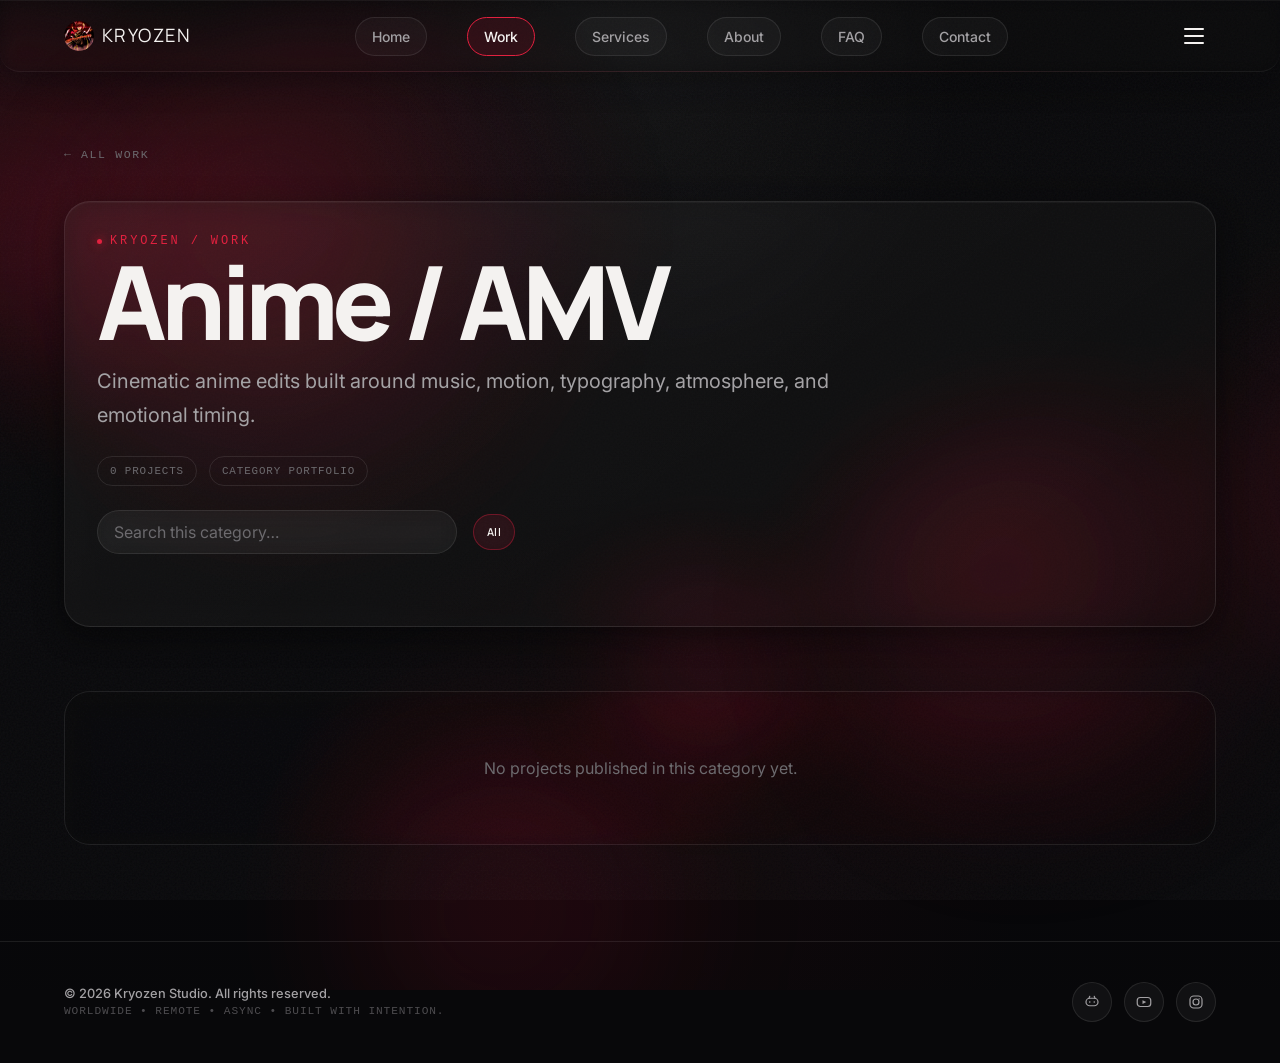
==== commit 2b117e2a: "Update portfolio UI and animations" ====
--- a/anime-amv.html
+++ b/anime-amv.html
@@ -8,9 +8,9 @@
 <link rel="icon" href="assets/images/logo/logo.svg" type="image/svg+xml">
 <link rel="preconnect" href="https://fonts.googleapis.com"><link rel="preconnect" href="https://fonts.gstatic.com" crossorigin>
 <link href="https://fonts.googleapis.com/css2?family=Manrope:wght@500;600;700;800&family=Inter:wght@400;500;600&display=swap" rel="stylesheet"><link rel="preload" as="image" href="assets/images/logo/kryozen-mark.webp" fetchpriority="high">
-<link rel="stylesheet" href="css/variables.css"><link rel="stylesheet" href="css/reset.css"><link rel="stylesheet" href="css/base.css">
-<link rel="stylesheet" href="css/buttons.css"><link rel="stylesheet" href="css/navbar.css"><link rel="stylesheet" href="css/category-intro.css"><link rel="stylesheet" href="css/category-page.css"><link rel="stylesheet" href="css/player.css"><link rel="stylesheet" href="css/footer.css">
-<link rel="stylesheet" href="css/ui-enhancements.css" />
+<link rel="stylesheet" href="css/variables.css?v=2"><link rel="stylesheet" href="css/reset.css?v=2"><link rel="stylesheet" href="css/base.css?v=2">
+<link rel="stylesheet" href="css/buttons.css?v=2"><link rel="stylesheet" href="css/navbar.css?v=2"><link rel="stylesheet" href="css/category-intro.css?v=2"><link rel="stylesheet" href="css/category-page.css?v=2"><link rel="stylesheet" href="css/player.css?v=2"><link rel="stylesheet" href="css/footer.css?v=2">
+<link rel="stylesheet" href="css/ui-enhancements.css?v=2" />
 </head>
 <body class="no-js">
 <script>
@@ -41,8 +41,9 @@
 </div>
 <a class="skip-link" href="#main">Skip to content</a><div class="grain-overlay" aria-hidden="true"></div>
 <header class="navbar" id="navbar">
+    <span class="navbar__glass" aria-hidden="true"></span>
     <span class="navbar__progress" aria-hidden="true"></span><div class="container navbar__inner">
-<a class="navbar__brand" href="index.html" aria-label="Kryozen Studio — home"><span class="navbar__brand-mark"><img data-logo-img src="assets/images/logo/kryozen-mark.webp" alt="" width="30" height="30"></span><span class="navbar__brand-word" id="navbar-brand-word">KRYOZEN STUDIO</span></a>
+<a class="navbar__brand" href="index.html" aria-label="Kryozen Studio — home"><span class="navbar__brand-mark"><img data-logo-img src="assets/images/logo/kryozen-mark.webp" alt="" width="30" height="30"></span><span class="navbar__brand-word" id="navbar-brand-word">KRYOZEN</span></a>
 <nav class="navbar__links" id="navbar-links" aria-label="Primary"></nav>
 
 <div class="navbar__actions"><button class="navbar__toggle" id="navbar-toggle" type="button" aria-label="Open menu" aria-expanded="false" aria-controls="navbar-mobile-panel"><span class="navbar__toggle-bar"></span><span class="navbar__toggle-bar"></span><span class="navbar__toggle-bar"></span></button></div>
@@ -85,5 +86,5 @@
       </div>
     </div>
   </dialog>
-<script src="config/site.config.js"></script><script src="js/project-source.js"></script><script src="js/content-loader.js"></script><script src="js/navbar.js"></script><script src="js/category-intro.js"></script><script src="js/category-page.js"></script><script src="js/player.js"></script><script src="js/spotlight.js"></script><script src="js/main.js"></script>
+<script src="config/site.config.js"></script><script src="js/project-source.js?v=2"></script><script src="js/content-loader.js?v=2"></script><script src="js/navbar.js?v=2"></script><script src="js/category-intro.js?v=2"></script><script src="js/category-page.js?v=2"></script><script src="js/player.js?v=2"></script><script src="js/spotlight.js?v=2"></script><script src="js/main.js?v=2"></script>
 </body></html>
--- a/css/navbar.css
+++ b/css/navbar.css
@@ -20,21 +20,41 @@
   right: 0;
   z-index: 1000;
   padding-top: env(safe-area-inset-top, 0);
+  isolation: isolate;
+  display: block;
+  visibility: visible;
+  opacity: 1;
+}
+
+/* All visual paint (background/blur/border/shadow) lives on this
+   dedicated layer instead of directly on .navbar. Keeping .navbar
+   itself a plain, transform-free positioning shell means it can never
+   become the containing block for its position:fixed .navbar__mobile-
+   panel child (any `transform`/`filter` on an ancestor does that,
+   silently breaking a fixed-position descendant's sizing) — a risk
+   that existed as long as the blur lived on the same element. This
+   layer is a plain absolutely-positioned rectangle with nothing else
+   painted through it, so there's no shared box for a stale composited
+   frame or a rounded-corner sample to leak through. */
+.navbar__glass {
+  position: absolute;
+  inset: 0;
+  z-index: -1;
   background: rgba(10, 10, 12, 0.32);
   border-bottom: 1px solid rgba(255, 255, 255, 0.06);
   border-radius: 0 0 20px 20px;
   box-shadow: inset 0 1px 0 rgba(255, 255, 255, 0.05), 0 12px 30px rgba(0, 0, 0, 0.18);
   -webkit-backdrop-filter: blur(10px) saturate(1.15);
   backdrop-filter: blur(10px) saturate(1.15);
-  isolation: isolate;
-  display: block;
-  visibility: visible;
-  opacity: 1;
-  /* Own compositor layer so mobile GPUs (Android Chrome/WebView in
-     particular) resample the blur every frame instead of reusing a
-     stale backdrop snapshot while the page scrolls underneath it. */
+  /* Own stable GPU compositor layer. translateZ(0) alone has been
+     reported insufficient to stop Android Chrome/WebView from
+     occasionally compositing backdrop-filter against a stale
+     snapshot during fast scroll; pairing it with backface-visibility
+     is the combination consistently cited as forcing a persistent
+     layer rather than an on-again/off-again one. */
   transform: translateZ(0);
-  will-change: backdrop-filter, transform;
+  backface-visibility: hidden;
+  will-change: backdrop-filter;
   transition:
     background-color var(--duration-base) var(--ease-out),
     border-color var(--duration-base) var(--ease-out),
@@ -42,12 +62,20 @@
     box-shadow var(--duration-base) var(--ease-out);
 }
 
+.navbar--scrolled .navbar__glass {
+  background: var(--color-bg-glass);
+  border-bottom: 1px solid var(--color-surface-border);
+  -webkit-backdrop-filter: blur(var(--blur-glass)) saturate(1.2);
+  backdrop-filter: blur(var(--blur-glass)) saturate(1.2);
+  box-shadow: inset 0 1px 0 rgba(255, 255, 255, 0.06), var(--shadow-sm);
+}
+
 /* Signature red edge-glow — a very faint line just beneath the navbar's
    own hairline border, using the site's one accent hue rather than a
    second color. Present but barely-there while unscrolled, intensifies
    once there's real page content behind the bar to read against —
    same "always present, deepens on scroll" logic as the glass itself. */
-.navbar::after {
+.navbar__glass::after {
   content: "";
   position: absolute;
   left: 8%;
@@ -59,7 +87,7 @@
   pointer-events: none;
   transition: opacity var(--duration-base) var(--ease-out);
 }
-.navbar--scrolled::after {
+.navbar--scrolled .navbar__glass::after {
   opacity: .6;
 }
 
@@ -100,14 +128,6 @@
    each list to remember its own. */
 .navbar li {
   list-style: none;
-}
-
-.navbar--scrolled {
-  background: var(--color-bg-glass);
-  border-bottom: 1px solid var(--color-surface-border);
-  -webkit-backdrop-filter: blur(var(--blur-glass)) saturate(1.2);
-  backdrop-filter: blur(var(--blur-glass)) saturate(1.2);
-  box-shadow: inset 0 1px 0 rgba(255, 255, 255, 0.06), var(--shadow-sm);
 }
 
 .navbar__inner {
--- a/css/ui-enhancements.css
+++ b/css/ui-enhancements.css
@@ -342,8 +342,7 @@
      its rgba background alone (.32/.55 alpha) has nothing to blur and
      reads as "losing the glass effect" once busy page content scrolls
      underneath it. Solid tone keeps it legible at every scroll depth. */
-  .navbar,
-  .navbar--scrolled {
+  .navbar__glass {
     background: rgba(16,16,19,.94);
   }
 }
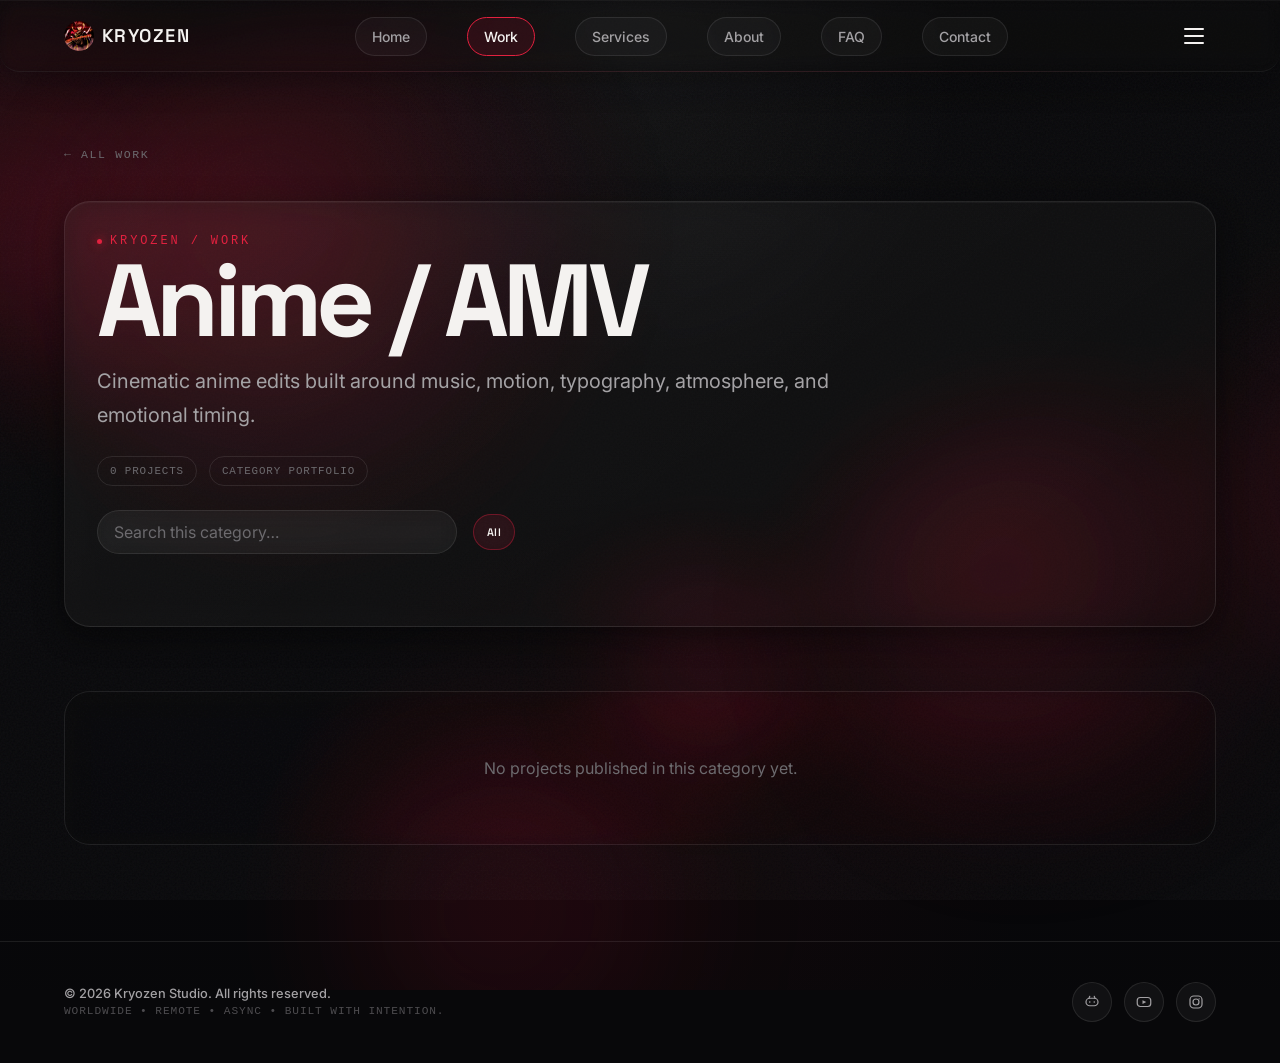
==== commit 8c39e004: "Update portfolio" ====
--- a/anime-amv.html
+++ b/anime-amv.html
@@ -7,10 +7,10 @@
 <meta name="theme-color" content="#08080a"><meta name="color-scheme" content="dark">
 <link rel="icon" href="assets/images/logo/logo.svg" type="image/svg+xml">
 <link rel="preconnect" href="https://fonts.googleapis.com"><link rel="preconnect" href="https://fonts.gstatic.com" crossorigin>
-<link href="https://fonts.googleapis.com/css2?family=Manrope:wght@500;600;700;800&family=Inter:wght@400;500;600&display=swap" rel="stylesheet"><link rel="preload" as="image" href="assets/images/logo/kryozen-mark.webp" fetchpriority="high">
-<link rel="stylesheet" href="css/variables.css?v=2"><link rel="stylesheet" href="css/reset.css?v=2"><link rel="stylesheet" href="css/base.css?v=2">
-<link rel="stylesheet" href="css/buttons.css?v=2"><link rel="stylesheet" href="css/navbar.css?v=2"><link rel="stylesheet" href="css/category-intro.css?v=2"><link rel="stylesheet" href="css/category-page.css?v=2"><link rel="stylesheet" href="css/player.css?v=2"><link rel="stylesheet" href="css/footer.css?v=2">
-<link rel="stylesheet" href="css/ui-enhancements.css?v=2" />
+<link href="https://fonts.googleapis.com/css2?family=Space+Grotesk:wght@500;600;700&family=Inter:wght@400;500;600&display=swap" rel="stylesheet"><link rel="preload" as="image" href="assets/images/logo/kryozen-mark.webp" fetchpriority="high">
+<link rel="stylesheet" href="css/variables.css?v=3"><link rel="stylesheet" href="css/reset.css?v=3"><link rel="stylesheet" href="css/base.css?v=3">
+<link rel="stylesheet" href="css/buttons.css?v=3"><link rel="stylesheet" href="css/navbar.css?v=3"><link rel="stylesheet" href="css/category-intro.css?v=3"><link rel="stylesheet" href="css/category-page.css?v=3"><link rel="stylesheet" href="css/player.css?v=3"><link rel="stylesheet" href="css/footer.css?v=3">
+<link rel="stylesheet" href="css/ui-enhancements.css?v=3" />
 </head>
 <body class="no-js">
 <script>
@@ -42,7 +42,7 @@
 <a class="skip-link" href="#main">Skip to content</a><div class="grain-overlay" aria-hidden="true"></div>
 <header class="navbar" id="navbar">
     <span class="navbar__glass" aria-hidden="true"></span>
-    <span class="navbar__progress" aria-hidden="true"></span><div class="container navbar__inner">
+    <div class="container navbar__inner">
 <a class="navbar__brand" href="index.html" aria-label="Kryozen Studio — home"><span class="navbar__brand-mark"><img data-logo-img src="assets/images/logo/kryozen-mark.webp" alt="" width="30" height="30"></span><span class="navbar__brand-word" id="navbar-brand-word">KRYOZEN</span></a>
 <nav class="navbar__links" id="navbar-links" aria-label="Primary"></nav>
 
@@ -86,5 +86,5 @@
       </div>
     </div>
   </dialog>
-<script src="config/site.config.js"></script><script src="js/project-source.js?v=2"></script><script src="js/content-loader.js?v=2"></script><script src="js/navbar.js?v=2"></script><script src="js/category-intro.js?v=2"></script><script src="js/category-page.js?v=2"></script><script src="js/player.js?v=2"></script><script src="js/spotlight.js?v=2"></script><script src="js/main.js?v=2"></script>
+<script src="config/site.config.js"></script><script src="js/project-source.js?v=3"></script><script src="js/content-loader.js?v=3"></script><script src="js/navbar.js?v=3"></script><script src="js/category-intro.js?v=3"></script><script src="js/category-page.js?v=3"></script><script src="js/player.js?v=3"></script><script src="js/spotlight.js?v=3"></script><script src="js/main.js?v=3"></script>
 </body></html>
--- a/css/variables.css
+++ b/css/variables.css
@@ -46,7 +46,7 @@
   /* ---------------------------------------------------------------------
      TYPOGRAPHY
   --------------------------------------------------------------------- */
-  --font-display: 'Manrope', -apple-system, BlinkMacSystemFont, 'Segoe UI', sans-serif;
+  --font-display: 'Space Grotesk', -apple-system, BlinkMacSystemFont, 'Segoe UI', sans-serif;
   --font-body: 'Inter', -apple-system, BlinkMacSystemFont, 'Segoe UI', sans-serif;
   --font-mono: ui-monospace, 'SF Mono', Consolas, monospace;
 
@@ -78,7 +78,13 @@
   --fw-medium: 500;
   --fw-semibold: 600;
   --fw-bold: 700;
-  --fw-black: 800;
+  /* Space Grotesk (see --font-display) only ships up to 700 — no 800/900
+     cut exists. Loading a weight the font doesn't have makes the browser
+     synthesize (faux-bold) it instead, which looks uneven/blurry
+     compared to a real cut. --fw-black now equals --fw-bold so every
+     h1-h4 (base.css) request resolves to a weight that actually ships,
+     rather than one Space Grotesk has to fake. */
+  --fw-black: 700;
 
   /* ---------------------------------------------------------------------
      SPACING SCALE
--- a/css/navbar.css
+++ b/css/navbar.css
@@ -36,6 +36,41 @@
    layer is a plain absolutely-positioned rectangle with nothing else
    painted through it, so there's no shared box for a stale composited
    frame or a rounded-corner sample to leak through. */
+/* Two independently-composited layers, not one. Three fix attempts in
+   a row hardened this element's OWN compositing hints (translateZ,
+   backface-visibility, will-change) and it kept breaking anyway —
+   because that was never where the bug lived. Two things were true at
+   once here:
+
+   1. Site-wide budget: every .category-strip__item/.service-card/
+      .faq__item/.contact__method/.category-project also runs
+      backdrop-filter (css/ui-enhancements.css, css/category-page.css),
+      permanently, and none of them ever stopped rendering once
+      scrolled past — so by the time you'd scrolled past the category
+      section the count of simultaneously-live backdrop-filter surfaces
+      had only grown. Browsers cap how many they'll composite at once;
+      past that cap they silently drop the effect on *something*.
+      (Fixed separately: content-visibility:auto on those components,
+      so off-screen ones stop counting toward that budget.)
+
+   2. THIS element's own construction made #1 worse than it needed to
+      be: background-color and backdrop-filter were declared together
+      on one box. On the engines that hit this hardest, backdrop-filter
+      isn't composited as a separate effect sitting on top of the
+      element's own background — the element's background+filter are
+      resolved into one filtered surface. When that surface gets
+      dropped for budget reasons, the plain tint goes down with it,
+      which is why the bar reads as fully see-through rather than
+      "tinted but not blurred."
+
+   Fix for #2: the tint now lives on .navbar__glass itself with NO
+   backdrop-filter anywhere on that box. The blur is a separate
+   ::before layer with `background:transparent` — it contributes zero
+   opacity of its own. If a browser ever drops the ::before layer's
+   blur (budget, GPU driver, reduced compositing mode, whatever), the
+   host element's own solid tint is a completely independent paint
+   operation and keeps rendering regardless. Worst case becomes "looks
+   tinted, not blurred" — never "looks fully transparent". */
 .navbar__glass {
   position: absolute;
   inset: 0;
@@ -44,6 +79,21 @@
   border-bottom: 1px solid rgba(255, 255, 255, 0.06);
   border-radius: 0 0 20px 20px;
   box-shadow: inset 0 1px 0 rgba(255, 255, 255, 0.05), 0 12px 30px rgba(0, 0, 0, 0.18);
+  transition:
+    background-color var(--duration-base) var(--ease-out),
+    border-color var(--duration-base) var(--ease-out),
+    box-shadow var(--duration-base) var(--ease-out);
+}
+
+/* Blur-only layer. Deliberately carries no background color of its
+   own — its entire visual contribution is the blur, so there is
+   nothing for it to take down with it if it fails. */
+.navbar__glass::before {
+  content: "";
+  position: absolute;
+  inset: 0;
+  border-radius: inherit;
+  background: transparent;
   -webkit-backdrop-filter: blur(10px) saturate(1.15);
   backdrop-filter: blur(10px) saturate(1.15);
   /* Own stable GPU compositor layer. translateZ(0) alone has been
@@ -51,23 +101,25 @@
      occasionally compositing backdrop-filter against a stale
      snapshot during fast scroll; pairing it with backface-visibility
      is the combination consistently cited as forcing a persistent
-     layer rather than an on-again/off-again one. */
+     layer rather than an on-again/off-again one. Kept here (rather
+     than dropped as "didn't work last time") because it's still
+     correct hygiene for this layer — it just was never sufficient on
+     its own while background-color and backdrop-filter shared a box. */
   transform: translateZ(0);
   backface-visibility: hidden;
   will-change: backdrop-filter;
-  transition:
-    background-color var(--duration-base) var(--ease-out),
-    border-color var(--duration-base) var(--ease-out),
-    backdrop-filter var(--duration-base) var(--ease-out),
-    box-shadow var(--duration-base) var(--ease-out);
+  transition: backdrop-filter var(--duration-base) var(--ease-out);
 }
 
 .navbar--scrolled .navbar__glass {
   background: var(--color-bg-glass);
   border-bottom: 1px solid var(--color-surface-border);
+  box-shadow: inset 0 1px 0 rgba(255, 255, 255, 0.06), var(--shadow-sm);
+}
+
+.navbar--scrolled .navbar__glass::before {
   -webkit-backdrop-filter: blur(var(--blur-glass)) saturate(1.2);
   backdrop-filter: blur(var(--blur-glass)) saturate(1.2);
-  box-shadow: inset 0 1px 0 rgba(255, 255, 255, 0.06), var(--shadow-sm);
 }
 
 /* Signature red edge-glow — a very faint line just beneath the navbar's
@@ -91,34 +143,6 @@
   opacity: .6;
 }
 
-/* Scroll-progress bar — reflects how far down the page the visitor is.
-   transform:scaleX (not width) so it's a compositor-only property, no
-   layout/paint cost on every scroll frame; --scroll-progress (0-1) is
-   set by js/main.js's existing rAF-throttled scroll listener (the same
-   one already driving --ambient-parallax), so this adds zero new
-   listeners. Sits just past .navbar::after's edge-glow line rather than
-   on top of it. */
-.navbar__progress {
-  position: absolute;
-  left: 0;
-  right: 0;
-  bottom: -2px;
-  height: 2px;
-  transform-origin: left center;
-  transform: scaleX(var(--scroll-progress, 0));
-  transition: transform 100ms linear;
-  background: linear-gradient(90deg, var(--color-accent-dim), var(--color-accent-bright));
-  box-shadow: 0 0 10px 1px var(--color-accent-glow);
-  pointer-events: none;
-  z-index: 1;
-}
-
-@media (prefers-reduced-motion: reduce) {
-  .navbar__progress {
-    box-shadow: none;
-  }
-}
-
 /* Root-cause fix, not a per-list patch: every nav link list in this file
    (.navbar__links, .navbar__mobile-panel > ul, .navbar__mobile-strip > ul)
    is built by js/content-loader.js appending raw <li> elements with no
@@ -183,6 +207,7 @@
 
 .navbar__brand-word {
   font-family: var(--font-display);
+  font-weight: var(--fw-semibold);
   font-size: 1.15rem;
   letter-spacing: var(--ls-wide);
   color: var(--color-text-primary);
@@ -475,8 +500,13 @@
     gap: 8px;
   }
 
+  /* Previously hidden below 860px ("space-saving"), which meant the
+     wordmark disappeared for every phone/tablet visitor — the vast
+     majority of first impressions. Kept visible at every width now;
+     the shrink at <=360px just below keeps it from crowding the
+     hamburger on the very smallest phones. */
   .navbar__brand-word {
-    display: none;
+    font-size: 1rem;
   }
 
   .navbar__links {
@@ -574,6 +604,10 @@
     width: 26px;
     height: 26px;
   }
+
+  .navbar__brand-word {
+    font-size: 0.85rem;
+  }
 }
 
 body.menu-open { overflow: hidden; }
--- a/css/category-page.css
+++ b/css/category-page.css
@@ -161,7 +161,21 @@
 .category-page__meta{display:flex;gap:var(--space-xs);flex-wrap:wrap;margin-top:var(--space-md);}
 .category-page__pill{padding:.5rem .75rem;border:1px solid var(--color-surface-border);border-radius:var(--radius-pill);color:var(--color-text-tertiary);font:500 .68rem var(--font-mono);letter-spacing:.08em;text-transform:uppercase;}
 .category-page__grid{display:grid;grid-template-columns:repeat(12,1fr);gap:var(--space-md);}
-.category-project{position:relative;grid-column:span 6;display:flex;flex-direction:column;text-align:left;background:rgba(255,255,255,.025);border:1px solid var(--color-surface-border);border-radius:var(--radius-lg);overflow:hidden;transform-style:preserve-3d;will-change:transform;transition:transform 280ms var(--ease-out),border-color var(--duration-base) var(--ease-out),box-shadow var(--duration-base) var(--ease-out);}
+/* content-visibility:auto — same fix as css/ui-enhancements.css applies
+   to the homepage's repeating cards, applied here too: a category page
+   can have any number of project cards (see PROJECT_RULES.md §2a), and
+   each one runs backdrop-filter (below) permanently once rendered.
+   Without this, scrolling through a long grid keeps every prior card's
+   blur "live" and composited, which is what was silently breaking the
+   fixed navbar's own blur further down the page. Off-screen cards now
+   stop being rendered/composited entirely until scrolled back near.
+   will-change:transform was also removed from the base rule — it was
+   applied unconditionally to every card (not just while hovering),
+   permanently forcing its own GPU layer for every single project on
+   the page for a hover effect only a fraction of them are ever
+   experiencing at once. */
+.category-project{position:relative;grid-column:span 6;display:flex;flex-direction:column;text-align:left;background:rgba(255,255,255,.025);border:1px solid var(--color-surface-border);border-radius:var(--radius-lg);overflow:hidden;transform-style:preserve-3d;transition:transform 280ms var(--ease-out),border-color var(--duration-base) var(--ease-out),box-shadow var(--duration-base) var(--ease-out);content-visibility:auto;contain-intrinsic-size:auto 340px;}
+.category-project:hover,.category-project:focus-visible{will-change:transform;}
 .category-project:hover,.category-project:focus-visible{transform:translateY(-4px);border-color:var(--color-surface-border-strong);box-shadow:var(--shadow-lg);}
 .category-project__media{position:relative;aspect-ratio:16/9;overflow:hidden;background:var(--color-bg-elevated);}
 .category-project__media img{width:100%;height:100%;object-fit:cover;transition:transform 600ms var(--ease-out);}
--- a/css/ui-enhancements.css
+++ b/css/ui-enhancements.css
@@ -210,6 +210,33 @@
   backdrop-filter: blur(10px);
 }
 
+/* Fixes the navbar's blur "wearing off" the further down the page you
+   scroll (see the note in css/navbar.css). Every repeating card in
+   this list keeps its backdrop-filter live in the DOM permanently, so
+   the number of simultaneously-composited blur surfaces only ever
+   grew as more of these scrolled into view — on the homepage that's
+   the category tiles, service cards, FAQ items, and contact methods,
+   all still "on" at once by the time you've scrolled past them; on a
+   category page with a real project count it's every single project
+   card. Eventually that exceeds the browser's internal budget for how
+   many backdrop-filter layers it will composite at once, and it
+   silently stops blurring *something* — which is sometimes the fixed
+   header, since it's just one more layer competing for the same
+   budget. `content-visibility: auto` skips rendering (and therefore
+   compositing/blurring) any instance of these once it's off-screen in
+   either direction, so the live count stays roughly "however many are
+   near the viewport" instead of climbing for the rest of the page.
+   contain-intrinsic-size gives the browser a placeholder size before
+   it has ever rendered one, and remembers the real size afterward, so
+   scroll position doesn't jump as these enter/exit rendering. */
+.category-strip__item,
+.service-card,
+.faq__item,
+.contact__method {
+  content-visibility: auto;
+  contain-intrinsic-size: auto 260px;
+}
+
 .category-strip__item,
 .service-card,
 .faq__item,
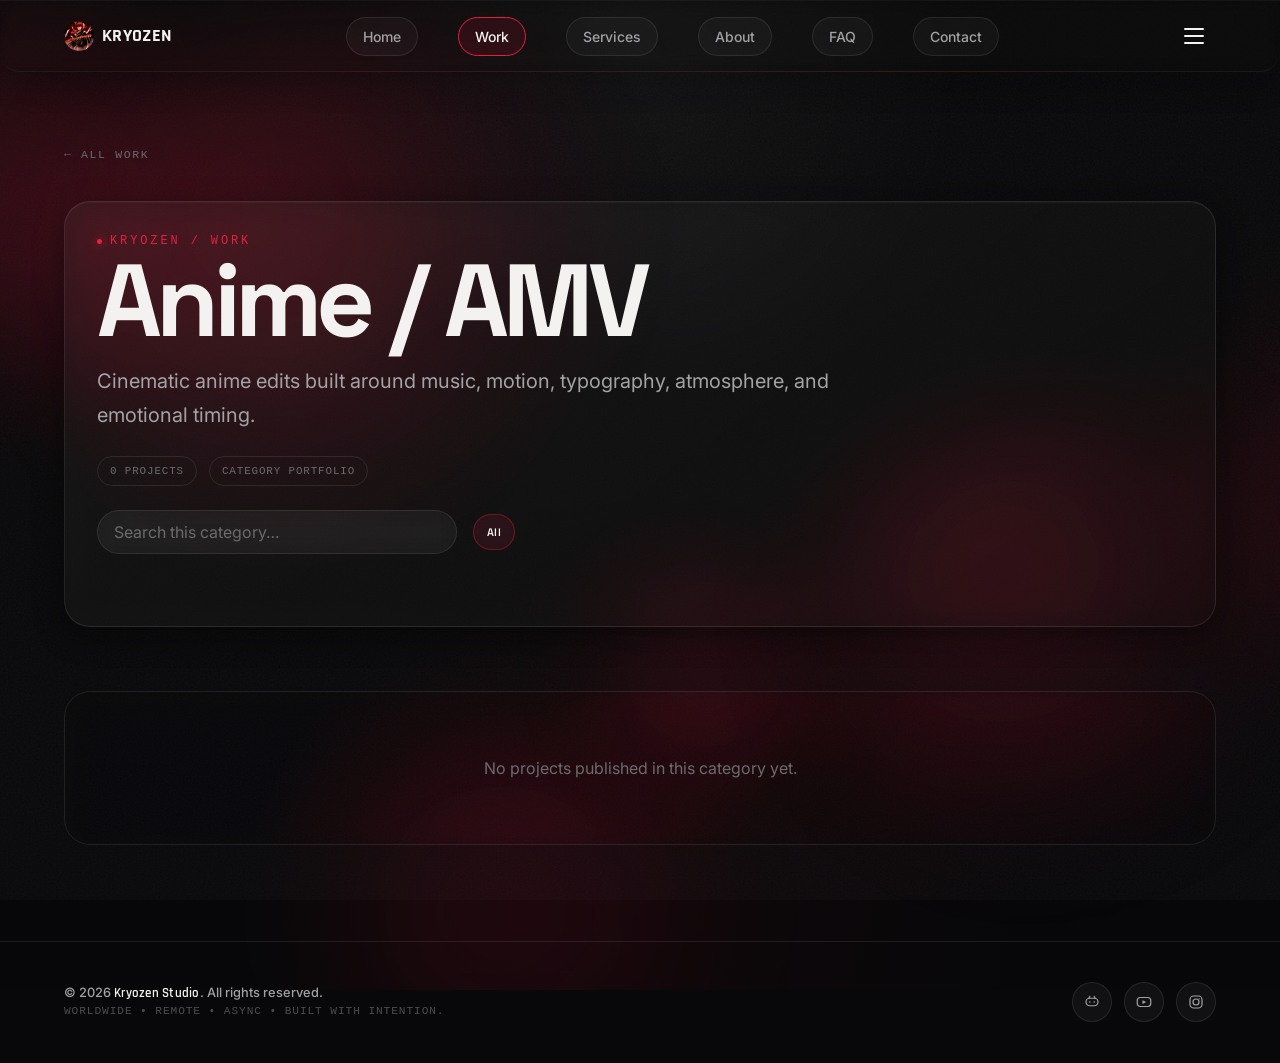
==== commit 24838012: "Fix header blur and update site styling" ====
--- a/anime-amv.html
+++ b/anime-amv.html
@@ -7,10 +7,10 @@
 <meta name="theme-color" content="#08080a"><meta name="color-scheme" content="dark">
 <link rel="icon" href="assets/images/logo/logo.svg" type="image/svg+xml">
 <link rel="preconnect" href="https://fonts.googleapis.com"><link rel="preconnect" href="https://fonts.gstatic.com" crossorigin>
-<link href="https://fonts.googleapis.com/css2?family=Space+Grotesk:wght@500;600;700&family=Inter:wght@400;500;600&display=swap" rel="stylesheet"><link rel="preload" as="image" href="assets/images/logo/kryozen-mark.webp" fetchpriority="high">
-<link rel="stylesheet" href="css/variables.css?v=3"><link rel="stylesheet" href="css/reset.css?v=3"><link rel="stylesheet" href="css/base.css?v=3">
-<link rel="stylesheet" href="css/buttons.css?v=3"><link rel="stylesheet" href="css/navbar.css?v=3"><link rel="stylesheet" href="css/category-intro.css?v=3"><link rel="stylesheet" href="css/category-page.css?v=3"><link rel="stylesheet" href="css/player.css?v=3"><link rel="stylesheet" href="css/footer.css?v=3">
-<link rel="stylesheet" href="css/ui-enhancements.css?v=3" />
+<link href="https://fonts.googleapis.com/css2?family=Space+Grotesk:wght@500;600;700&family=Rajdhani:wght@500;600;700&family=Inter:wght@400;500;600&display=swap" rel="stylesheet"><link rel="preload" as="image" href="assets/images/logo/kryozen-mark.webp" fetchpriority="high">
+<link rel="stylesheet" href="css/variables.css?v=4"><link rel="stylesheet" href="css/reset.css?v=4"><link rel="stylesheet" href="css/base.css?v=4">
+<link rel="stylesheet" href="css/buttons.css?v=4"><link rel="stylesheet" href="css/navbar.css?v=4"><link rel="stylesheet" href="css/category-intro.css?v=4"><link rel="stylesheet" href="css/category-page.css?v=4"><link rel="stylesheet" href="css/player.css?v=4"><link rel="stylesheet" href="css/footer.css?v=4">
+<link rel="stylesheet" href="css/ui-enhancements.css?v=4" />
 </head>
 <body class="no-js">
 <script>
@@ -86,5 +86,5 @@
       </div>
     </div>
   </dialog>
-<script src="config/site.config.js"></script><script src="js/project-source.js?v=3"></script><script src="js/content-loader.js?v=3"></script><script src="js/navbar.js?v=3"></script><script src="js/category-intro.js?v=3"></script><script src="js/category-page.js?v=3"></script><script src="js/player.js?v=3"></script><script src="js/spotlight.js?v=3"></script><script src="js/main.js?v=3"></script>
+<script src="config/site.config.js"></script><script src="js/project-source.js?v=4"></script><script src="js/content-loader.js?v=4"></script><script src="js/navbar.js?v=4"></script><script src="js/category-intro.js?v=4"></script><script src="js/category-page.js?v=4"></script><script src="js/player.js?v=4"></script><script src="js/spotlight.js?v=4"></script><script src="js/main.js?v=4"></script>
 </body></html>
--- a/css/variables.css
+++ b/css/variables.css
@@ -45,8 +45,20 @@
 
   /* ---------------------------------------------------------------------
      TYPOGRAPHY
-  --------------------------------------------------------------------- */
+     --font-display drives every h1-h4/section-title in base.css — kept as
+     a distinct, readable-at-any-size grotesque. --font-brand is separate
+     and scoped ONLY to the literal "KRYOZEN"/"KRYOZEN STUDIO" wordmark
+     (navbar brand word, hero lockup, category-page intro overlay, footer
+     credit) — Rajdhani's condensed, technical letterforms suit a logotype
+     at esports-HUD intensity, but section headings ("Choose a category",
+     "Frequently Asked Questions" etc.) read worse condensed at paragraph-
+     adjacent sizes, hence the split rather than repointing --font-display
+     itself. --ls-brand is Rajdhani-specific tracking: it's already narrow,
+     so brand text uses a small POSITIVE tracking instead of the negative
+     tracking --font-display's headings use — negative tracking on an
+     already-condensed face collides uppercase letterforms (K/R/Y). */
   --font-display: 'Space Grotesk', -apple-system, BlinkMacSystemFont, 'Segoe UI', sans-serif;
+  --font-brand: 'Rajdhani', var(--font-display);
   --font-body: 'Inter', -apple-system, BlinkMacSystemFont, 'Segoe UI', sans-serif;
   --font-mono: ui-monospace, 'SF Mono', Consolas, monospace;
 
@@ -70,6 +82,9 @@
   --ls-normal: 0;
   --ls-wide: 0.08em;
   --ls-widest: 0.24em;
+  /* Positive tracking for the Rajdhani brand wordmark — see --font-brand
+     above for why this is separate from --ls-heading's negative value. */
+  --ls-brand: 0.02em;
 
   /* Weight tokens — headings lean noticeably heavier than body copy so
      scale isn't the only thing doing the hierarchy work (see h1-h4 in
--- a/css/navbar.css
+++ b/css/navbar.css
@@ -96,19 +96,14 @@
   background: transparent;
   -webkit-backdrop-filter: blur(10px) saturate(1.15);
   backdrop-filter: blur(10px) saturate(1.15);
-  /* Own stable GPU compositor layer. translateZ(0) alone has been
-     reported insufficient to stop Android Chrome/WebView from
-     occasionally compositing backdrop-filter against a stale
-     snapshot during fast scroll; pairing it with backface-visibility
-     is the combination consistently cited as forcing a persistent
-     layer rather than an on-again/off-again one. Kept here (rather
-     than dropped as "didn't work last time") because it's still
-     correct hygiene for this layer — it just was never sufficient on
-     its own while background-color and backdrop-filter shared a box. */
-  transform: translateZ(0);
+  /* Keep the blur layer composited, but do not advertise the filter itself
+     as a continuously changing property. `will-change: backdrop-filter`
+     reserves a dedicated filtered surface for the lifetime of the page,
+     which is especially costly on long category pages that already contain
+     several glass surfaces. The filter only changes between the two stable
+     navbar states, so it does not need a permanent `will-change` hint. */
+  transform: translate3d(0, 0, 0);
   backface-visibility: hidden;
-  will-change: backdrop-filter;
-  transition: backdrop-filter var(--duration-base) var(--ease-out);
 }
 
 .navbar--scrolled .navbar__glass {
@@ -206,10 +201,10 @@
 }
 
 .navbar__brand-word {
-  font-family: var(--font-display);
-  font-weight: var(--fw-semibold);
+  font-family: var(--font-brand);
+  font-weight: var(--fw-bold);
   font-size: 1.15rem;
-  letter-spacing: var(--ls-wide);
+  letter-spacing: var(--ls-brand);
   color: var(--color-text-primary);
   white-space: nowrap;
 }
--- a/css/category-intro.css
+++ b/css/category-intro.css
@@ -32,8 +32,8 @@
 .category-intro__line{
   display:block;clip-path:inset(0 100% 0 0);transform:translateX(-12px);filter:none;
 }
-.category-intro__line--main{font:800 clamp(2rem,5vw,3.4rem)/.9 var(--font-display);letter-spacing:-.05em;color:var(--color-text-primary);animation:categoryWordReveal 620ms var(--ease-out) 600ms both}
-.category-intro__line--sub{margin-top:.28rem;font:600 .72rem/1 var(--font-display);letter-spacing:.42em;color:var(--color-text-secondary);animation:categoryWordReveal 520ms var(--ease-out) 720ms both}
+.category-intro__line--main{font:700 clamp(2rem,5vw,3.4rem)/.9 var(--font-brand);letter-spacing:var(--ls-brand);color:var(--color-text-primary);animation:categoryWordReveal 620ms var(--ease-out) 600ms both}
+.category-intro__line--sub{margin-top:.28rem;font:600 .72rem/1 var(--font-brand);letter-spacing:.42em;color:var(--color-text-secondary);animation:categoryWordReveal 520ms var(--ease-out) 720ms both}
 .category-intro__rule{display:none}
 .category-intro.is-complete{opacity:0;visibility:hidden}
 @keyframes categoryLogoReveal{0%{opacity:0;clip-path:circle(0% at 50% 50%);transform:scale(.84);filter:none}75%{opacity:1;clip-path:circle(62% at 50% 50%);transform:scale(1.02);filter:none}100%{opacity:1;clip-path:circle(50% at 50% 50%);transform:scale(1);filter:none}}
--- a/css/footer.css
+++ b/css/footer.css
@@ -25,13 +25,26 @@
      used before — that was a deliberate choice, not literally the
      browser default, but a bare system monospace still reads as
      generic since nothing about it is actually loaded/branded for this
-     site the way Manrope and Inter are. This is the same font the rest
-     of the site's body text uses, just set small and quiet. */
+     site the way the rest of the type system is. This is the same font
+     the rest of the site's body text uses, just set small and quiet. */
   font-family: var(--font-body);
   font-size: 0.8rem;
   font-weight: 500;
   letter-spacing: var(--ls-normal);
   color: var(--color-text-secondary);
+}
+
+/* Just the studio name within .footer__copy (see setFooterCopyright in
+   js/content-loader.js) — everything else in that line ("© ...", "All
+   rights reserved.") deliberately stays in --font-body; only the brand
+   name itself switches to the Rajdhani wordmark typeface, at a size
+   that still reads quietly rather than shouting a logotype in the
+   footer. */
+.footer__brand {
+  font-family: var(--font-brand);
+  font-weight: var(--fw-semibold);
+  letter-spacing: var(--ls-brand);
+  color: var(--color-text-primary);
 }
 
 .footer__note {
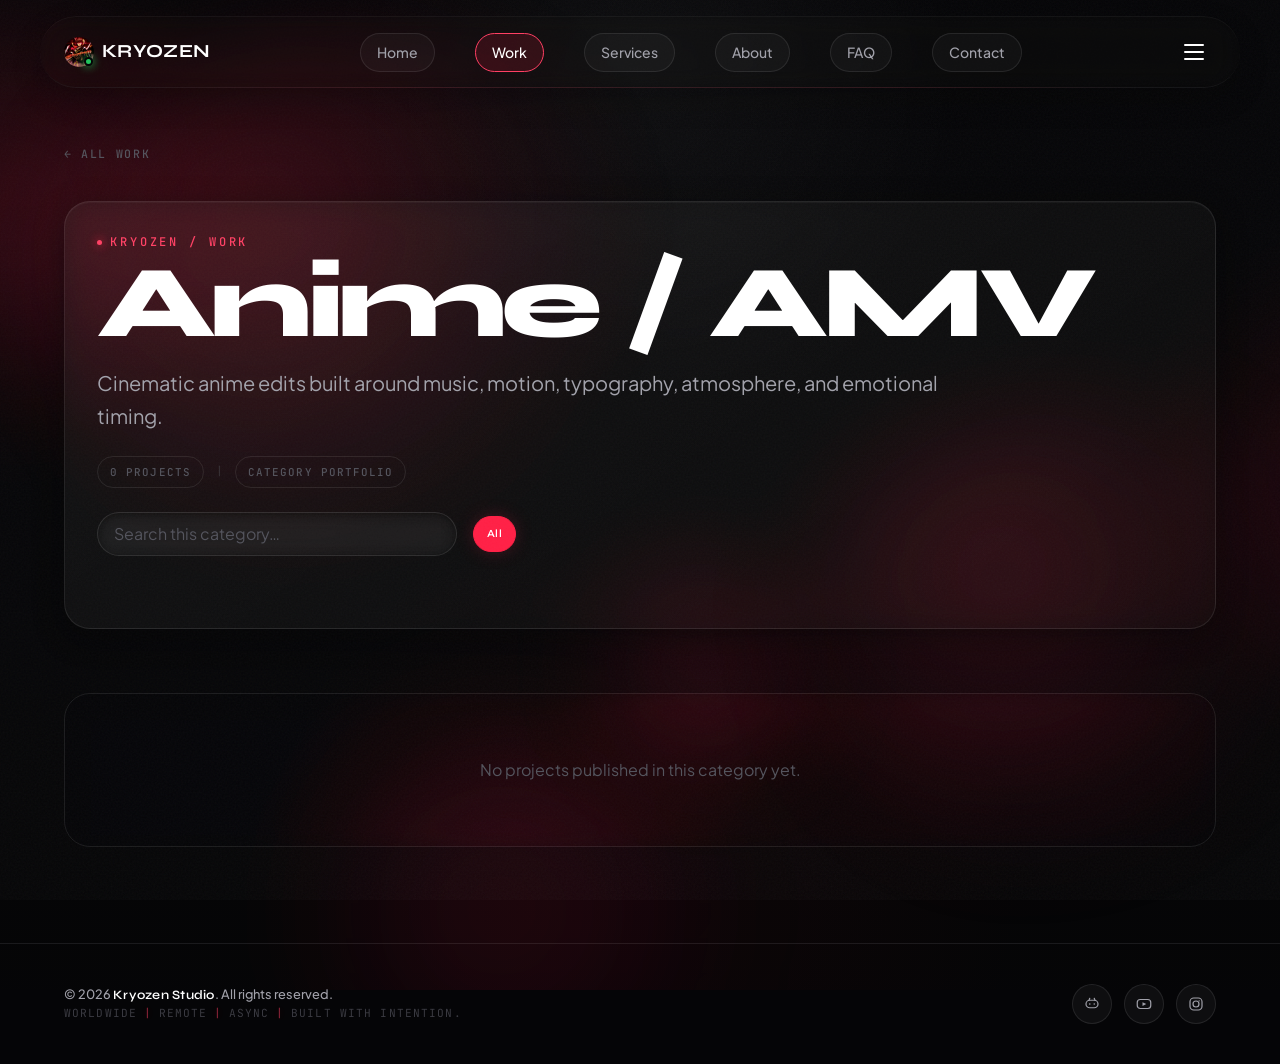
==== commit 60319b18: "Deploy new portfolio version" ====
--- a/anime-amv.html
+++ b/anime-amv.html
@@ -4,13 +4,13 @@
 <meta charset="utf-8"><meta name="viewport" content="width=device-width,initial-scale=1,viewport-fit=cover">
 <title>Kryozen — Anime / AMV</title>
 <meta name="description" content="Kryozen Studio — Anime / AMV portfolio.">
-<meta name="theme-color" content="#08080a"><meta name="color-scheme" content="dark">
+<meta name="theme-color" content="#050507"><meta name="color-scheme" content="dark">
 <link rel="icon" href="assets/images/logo/logo.svg" type="image/svg+xml">
 <link rel="preconnect" href="https://fonts.googleapis.com"><link rel="preconnect" href="https://fonts.gstatic.com" crossorigin>
-<link href="https://fonts.googleapis.com/css2?family=Space+Grotesk:wght@500;600;700&family=Rajdhani:wght@500;600;700&family=Inter:wght@400;500;600&display=swap" rel="stylesheet"><link rel="preload" as="image" href="assets/images/logo/kryozen-mark.webp" fetchpriority="high">
-<link rel="stylesheet" href="css/variables.css?v=4"><link rel="stylesheet" href="css/reset.css?v=4"><link rel="stylesheet" href="css/base.css?v=4">
-<link rel="stylesheet" href="css/buttons.css?v=4"><link rel="stylesheet" href="css/navbar.css?v=4"><link rel="stylesheet" href="css/category-intro.css?v=4"><link rel="stylesheet" href="css/category-page.css?v=4"><link rel="stylesheet" href="css/player.css?v=4"><link rel="stylesheet" href="css/footer.css?v=4">
-<link rel="stylesheet" href="css/ui-enhancements.css?v=4" />
+<link href="https://fonts.googleapis.com/css2?family=Syne:wght@600;700;800&family=Plus+Jakarta+Sans:wght@400;500;600&family=JetBrains+Mono:wght@500;600&display=swap" rel="stylesheet"><link rel="preload" as="image" href="assets/images/logo/kryozen-mark.webp" fetchpriority="high">
+<link rel="stylesheet" href="css/variables.css?v=6"><link rel="stylesheet" href="css/reset.css?v=6"><link rel="stylesheet" href="css/base.css?v=6">
+<link rel="stylesheet" href="css/buttons.css?v=6"><link rel="stylesheet" href="css/navbar.css?v=6"><link rel="stylesheet" href="css/category-intro.css?v=6"><link rel="stylesheet" href="css/category-page.css?v=6"><link rel="stylesheet" href="css/player.css?v=6"><link rel="stylesheet" href="css/footer.css?v=6">
+<link rel="stylesheet" href="css/ui-enhancements.css?v=6" />
 </head>
 <body class="no-js">
 <script>
@@ -48,13 +48,13 @@
 
 <div class="navbar__actions"><button class="navbar__toggle" id="navbar-toggle" type="button" aria-label="Open menu" aria-expanded="false" aria-controls="navbar-mobile-panel"><span class="navbar__toggle-bar"></span><span class="navbar__toggle-bar"></span><span class="navbar__toggle-bar"></span></button></div>
 </div>
-<nav class="navbar__mobile-strip" id="navbar-mobile-strip" aria-label="Primary"><ul id="navbar-strip-links"></ul></nav>
-<div class="navbar__mobile-panel" id="navbar-mobile-panel"><div class="navbar__mobile-head"><span>Menu</span><button class="navbar__mobile-close" id="navbar-mobile-close" type="button" aria-label="Close menu">×</button></div><ul id="navbar-mobile-links"></ul></div>
+
+<div class="navbar__mobile-panel" id="navbar-mobile-panel"><div class="navbar__mobile-head"><span>Menu</span><button class="navbar__mobile-close" id="navbar-mobile-close" type="button" aria-label="Close menu">×</button></div><ul id="navbar-mobile-links"></ul><div class="navbar__mobile-footer"><div class="navbar__mobile-status"><span class="navbar__mobile-status-dot" id="navbar-drawer-status-dot" aria-hidden="true"></span><span id="navbar-drawer-status-text">Open for Bookings</span></div><a class="navbar__mobile-discord" id="navbar-drawer-discord" href="#" target="_blank" rel="noopener noreferrer"><span>Message on Discord</span></a><div class="footer__social" id="navbar-drawer-social" aria-label="Social links"></div></div></div>
 </header>
 <main id="main" class="category-page" data-category="Anime / AMV">
 <div class="container">
 <a class="category-page__back" href="index.html#work">← All work</a>
-<div class="category-page__head"><p class="category-page__eyebrow">KRYOZEN / WORK</p><h1 class="category-page__title" id="category-title">Anime / AMV</h1><p class="category-page__description" id="category-description"></p><div class="category-page__meta"><span class="category-page__pill" id="category-count">0 projects</span><span class="category-page__pill">Category portfolio</span></div>
+<div class="category-page__head"><p class="category-page__eyebrow">KRYOZEN / WORK</p><h1 class="category-page__title" id="category-title">Anime / AMV</h1><p class="category-page__description" id="category-description"></p><div class="category-page__meta"><span class="category-page__pill" id="category-count">0 projects</span><span class="category-page__meta-divider" aria-hidden="true">|</span><span class="category-page__pill">Category portfolio</span></div>
 <div class="category-page__controls" role="search">
   <label class="visually-hidden" for="category-search">Search this category</label>
   <input class="category-page__search" id="category-search" type="search" placeholder="Search this category…" autocomplete="off">
@@ -86,5 +86,5 @@
       </div>
     </div>
   </dialog>
-<script src="config/site.config.js"></script><script src="js/project-source.js?v=4"></script><script src="js/content-loader.js?v=4"></script><script src="js/navbar.js?v=4"></script><script src="js/category-intro.js?v=4"></script><script src="js/category-page.js?v=4"></script><script src="js/player.js?v=4"></script><script src="js/spotlight.js?v=4"></script><script src="js/main.js?v=4"></script>
+<script src="config/site.config.js"></script><script src="js/project-source.js?v=6"></script><script src="js/content-loader.js?v=6"></script><script src="js/navbar.js?v=6"></script><script src="js/category-intro.js?v=6"></script><script src="js/category-page.js?v=6"></script><script src="js/player.js?v=6"></script><script src="js/spotlight.js?v=6"></script><script src="js/main.js?v=6"></script>
 </body></html>
--- a/css/variables.css
+++ b/css/variables.css
@@ -17,50 +17,92 @@
 :root {
   /* ---------------------------------------------------------------------
      COLOR — base surfaces
-  --------------------------------------------------------------------- */
-  --color-bg: #08080a;              /* page background, near-black */
+     Full redesign per the "cinematic dark mode" brief: a genuinely deep,
+     near-pure-black void rather than the previous cooler dark-grey base,
+     plus a dedicated --color-surface-glass token for elevated glass
+     panels (cards), distinct from --color-bg-glass (the navbar's own
+     scroll-state tint, which has its own tuning notes below it).
+  --------------------------------------------------------------------- */
+  --color-bg: #050507;              /* deep void, page background */
   --color-bg-elevated: #101012;     /* cards / elevated panels (future use) */
-  --color-bg-glass: rgba(12, 12, 14, 0.55);   /* navbar glass on scroll */
+  --color-surface-glass: rgba(18, 18, 22, 0.4);   /* elevated glass cards */
+  --color-bg-glass: rgba(14, 14, 17, 0.64);   /* navbar glass on scroll */
+  /* Bumped from a lower alpha + saturate(1.2): backdrop-filter blur has
+     nothing of its own to render — it distorts whatever color/contrast
+     already exists behind it. Over the hero's gradient+glow it reads as
+     an obvious "frosted" effect; over .category-strip and other
+     sections that paint no background of their own (they just show
+     --color-bg, a near-flat near-black), the exact same blur radius has
+     almost nothing to visibly blur and reads as noticeably weaker glass
+     even though nothing about the effect changed. That's an inherent
+     property of backdrop-filter, not fixable by changing the blur
+     radius. This tint/saturation bump (see .navbar__glass::before in
+     css/navbar.css) is a real, if partial, compensation: a slightly
+     stronger, more saturated tint gives the bar its own visual presence
+     that reads as consistent "glass" regardless of what's scrolled
+     underneath it, rather than relying entirely on backdrop content
+     that isn't always there. */
 
   --color-surface: rgba(255, 255, 255, 0.04);
   --color-surface-border: rgba(255, 255, 255, 0.09);
   --color-surface-border-strong: rgba(255, 255, 255, 0.16);
-
-  /* ---------------------------------------------------------------------
-     COLOR — accent (deep cinematic red)
-  --------------------------------------------------------------------- */
-  --color-accent: #c31432;          /* primary accent */
-  --color-accent-dim: #7a0e22;      /* deeper red, used in gradients/shadows */
-  --color-accent-bright: #e2213f;   /* hover / active state */
-  --color-accent-glow: rgba(195, 20, 50, 0.35);
-  --color-accent-glow-soft: rgba(195, 20, 50, 0.14);
+  /* Multi-stop "lit edge" border for glass cards — used as the border-box
+     layer of the two-layer gradient-border technique (see .glass-panel/
+     .glass-card in css/ui-enhancements.css), since a plain CSS border
+     can't itself be a gradient. */
+  --border-gradient-glass: linear-gradient(135deg, rgba(255,255,255,0.08), rgba(255,255,255,0.01) 40%, rgba(225,29,72,0.15) 100%);
+
+  /* ---------------------------------------------------------------------
+     COLOR — accent (two reds, deliberately not one)
+     --color-accent is the punchy "neon" red used for anything that
+     needs to read as a live, active, pressable signal — buttons, the
+     hero's [ REC ] dot, focus states. --color-accent-ambient is a
+     slightly deeper rose used for background glow/border gradients,
+     where the brighter neon would blow out an ambient wash instead of
+     sitting quietly behind content.
+  --------------------------------------------------------------------- */
+  --color-accent: #ff1e44;            /* primary neon red — buttons, REC dot, key highlights */
+  --color-accent-ambient: #e11d48;    /* rgb(225,29,72) — ambient glow / ombre borders */
+  --color-accent-dim: #7a0e22;        /* deeper red, used in gradients/shadows */
+  --color-accent-bright: #ff4064;     /* hover / active state, lighter than the primary neon */
+  --color-crimson-core: #dc2626;
+  --color-crimson-core-deep: #991b1b;
+  --color-accent-glow: rgba(255, 30, 68, 0.35);
+  --color-accent-glow-soft: rgba(255, 30, 68, 0.14);
+  --color-accent-ambient-glow: rgba(225, 29, 72, 0.08);
+  --color-accent-ambient-glow-soft: rgba(239, 68, 68, 0.03);
 
   /* ---------------------------------------------------------------------
      COLOR — text
   --------------------------------------------------------------------- */
-  --color-text-primary: #f4f2f0;
-  --color-text-secondary: #a3a1a4;
-  --color-text-tertiary: #6b696d;
-  --color-text-on-accent: #f4f2f0;
+  --color-text-primary: #ffffff;
+  --color-text-secondary: #a1a1aa;
+  --color-text-tertiary: #52525b;
+  --color-text-on-accent: #ffffff;
 
   /* ---------------------------------------------------------------------
      TYPOGRAPHY
-     --font-display drives every h1-h4/section-title in base.css — kept as
-     a distinct, readable-at-any-size grotesque. --font-brand is separate
-     and scoped ONLY to the literal "KRYOZEN"/"KRYOZEN STUDIO" wordmark
-     (navbar brand word, hero lockup, category-page intro overlay, footer
-     credit) — Rajdhani's condensed, technical letterforms suit a logotype
-     at esports-HUD intensity, but section headings ("Choose a category",
-     "Frequently Asked Questions" etc.) read worse condensed at paragraph-
-     adjacent sizes, hence the split rather than repointing --font-display
-     itself. --ls-brand is Rajdhani-specific tracking: it's already narrow,
-     so brand text uses a small POSITIVE tracking instead of the negative
-     tracking --font-display's headings use — negative tracking on an
-     already-condensed face collides uppercase letterforms (K/R/Y). */
-  --font-display: 'Space Grotesk', -apple-system, BlinkMacSystemFont, 'Segoe UI', sans-serif;
-  --font-brand: 'Rajdhani', var(--font-display);
-  --font-body: 'Inter', -apple-system, BlinkMacSystemFont, 'Segoe UI', sans-serif;
-  --font-mono: ui-monospace, 'SF Mono', Consolas, monospace;
+     Three-role system: --font-display (headings, hero, the brand
+     wordmark, and any "loud" number/label moment) is Syne — punchy,
+     geometric, high visual energy at the weights this site actually
+     uses it at (600-800). --font-body (paragraphs, descriptions) is
+     Plus Jakarta Sans — a warmer, more distinctive neo-grotesque than a
+     neutral UI-tool face, at a relaxed --lh-relaxed line-height for
+     readability. --font-mono (numbered counters, category tags, pill
+     badges, eyebrow labels) is JetBrains Mono, uppercase + wide
+     tracking (--ls-mono-label).
+     --font-brand now simply aliases --font-display: an earlier pass
+     gave the literal "KRYOZEN" wordmark its own separate condensed face
+     (Rajdhani) distinct from section headings, but this design pass
+     folds hero/brand typography into the same "Headings & Display"
+     system the rest of the site's display text uses, per the brief —
+     kept as an alias (rather than deleting the token and hunting down
+     every place that referenced it) so nothing incorrectly falls back
+     to a hardcoded value if a rule was missed. */
+  --font-display: 'Syne', -apple-system, BlinkMacSystemFont, 'Segoe UI', sans-serif;
+  --font-brand: var(--font-display);
+  --font-body: 'Plus Jakarta Sans', -apple-system, BlinkMacSystemFont, 'Segoe UI', sans-serif;
+  --font-mono: 'JetBrains Mono', ui-monospace, 'SF Mono', Consolas, monospace;
 
   /* Fluid type scale — clamp(min, preferred, max) */
   --fs-hero: clamp(3.25rem, 7vw + 1rem, 8.25rem);
@@ -74,17 +116,31 @@
   --lh-tight: 1.05;
   --lh-snug: 1.2;
   --lh-normal: 1.5;
-  --lh-relaxed: 1.7;
+  /* Bumped 1.7 → 1.65 to match the brief's explicit body line-height —
+     close enough to the previous value that no paragraph reflows
+     awkwardly, but it's now a deliberate spec number, not a rounder
+     one that happened to look fine. */
+  --lh-relaxed: 1.65;
 
   --ls-tight: -0.02em;
-  --ls-heading: -0.03em;
+  /* Was a tightening (negative) value calibrated for Space Grotesk, a
+     wide grotesque that needed compression to read as "punchy". Syne is
+     a display face that's already expressive/wide at heavier weights —
+     the brief asks for "high tracking energy," which for Syne means
+     not fighting its natural spacing rather than tightening it further.
+     Neutral 0 lets Syne's own proportions carry the energy. */
+  --ls-heading: 0;
   --ls-heading-sm: -0.015em;
   --ls-normal: 0;
   --ls-wide: 0.08em;
   --ls-widest: 0.24em;
-  /* Positive tracking for the Rajdhani brand wordmark — see --font-brand
-     above for why this is separate from --ls-heading's negative value. */
+  /* Brand wordmark tracking — see --font-brand above; kept distinct from
+     --ls-heading in case a future pass splits the two fonts again. */
   --ls-brand: 0.02em;
+  /* Mono tech/meta labels (counters, category tags, pill badges) — the
+     brief's explicit 0.1em, its own token rather than reusing
+     --ls-wide's 0.08em so it can be tuned independently later. */
+  --ls-mono-label: 0.1em;
 
   /* Weight tokens — headings lean noticeably heavier than body copy so
      scale isn't the only thing doing the hierarchy work (see h1-h4 in
@@ -93,13 +149,11 @@
   --fw-medium: 500;
   --fw-semibold: 600;
   --fw-bold: 700;
-  /* Space Grotesk (see --font-display) only ships up to 700 — no 800/900
-     cut exists. Loading a weight the font doesn't have makes the browser
-     synthesize (faux-bold) it instead, which looks uneven/blurry
-     compared to a real cut. --fw-black now equals --fw-bold so every
-     h1-h4 (base.css) request resolves to a weight that actually ships,
-     rather than one Space Grotesk has to fake. */
-  --fw-black: 700;
+  /* Syne ships a real 800 (unlike the previous Space Grotesk, which
+     topped out at 700 and forced this token down to avoid browser-
+     synthesized faux-bold) — h1-h4 get their intended heavier weight
+     back as an actual font cut. */
+  --fw-black: 800;
 
   /* ---------------------------------------------------------------------
      SPACING SCALE
@@ -143,16 +197,24 @@
   --shadow-md: 0 8px 30px rgba(0, 0, 0, 0.45);
   --shadow-lg: 0 20px 60px rgba(0, 0, 0, 0.55);
   --shadow-accent: 0 8px 30px var(--color-accent-glow-soft);
+  /* Hover/active edge glow for interactive cards — the brief's explicit
+     "dynamic red edge illumination". */
+  --shadow-glow-accent: 0 0 30px -5px rgba(255, 30, 68, 0.2);
 
   /* Cursor-tracked card spotlight (css/ui-enhancements.css, js/spotlight.js) */
   --spotlight-size: 380px;
-  --spotlight-color: rgba(226, 33, 63, 0.16);
+  --spotlight-color: rgba(255, 30, 68, 0.16);
 
   /* ---------------------------------------------------------------------
      GLASSMORPHISM
   --------------------------------------------------------------------- */
   --blur-glass: 16px;
   --blur-glass-strong: 28px;
+  /* Elevated glass cards (services/category/FAQ/etc.) — stronger blur +
+     saturate than the navbar's, since these sit further from the eye's
+     "is this readable" scrutiny and are meant to feel like a heavier,
+     more tactile pane of glass per the brief. */
+  --blur-card: 24px;
 
   /* ---------------------------------------------------------------------
      MOTION
@@ -185,7 +247,6 @@
   --------------------------------------------------------------------- */
   --navbar-h-desktop: 72px;   /* .navbar__inner height at >=860px */
   --navbar-h-mobile: 64px;    /* .navbar__inner height at <=859px */
-  --navbar-strip-h: 44px;     /* .navbar__mobile-strip height, <=859px only */
 
   /* ---------------------------------------------------------------------
      Z-INDEX SCALE
--- a/css/base.css
+++ b/css/base.css
@@ -91,10 +91,12 @@
 /* ---------------------------------------------------------------------
    ANCHOR OFFSET — keeps in-page links from landing under the fixed navbar.
    Applied to every element with an id rather than per-section, so future
-   sections get correct offset scrolling automatically. 88px/124px = the
-   navbar's own height (--navbar-h-desktop/--navbar-h-mobile, plus
-   --navbar-strip-h on mobile — see navbar.css) with ~16px breathing room
-   on top, kept in sync with those same tokens rather than guessed.
+   sections get correct offset scrolling automatically. 88px/80px = the
+   navbar's own height (--navbar-h-desktop/--navbar-h-mobile — the mobile
+   link strip that used to add --navbar-strip-h here was removed as part
+   of the "double header" fix, see PROJECT_RULES.md → Navbar) with ~16px
+   breathing room on top, kept in sync with those same tokens rather than
+   guessed.
 --------------------------------------------------------------------- */
 [id] {
   scroll-margin-top: calc(var(--navbar-h-desktop) + 16px);
@@ -102,7 +104,7 @@
 
 @media (max-width: 859px) {
   [id] {
-    scroll-margin-top: calc(var(--navbar-h-mobile) + var(--navbar-strip-h) + 16px);
+    scroll-margin-top: calc(var(--navbar-h-mobile) + 16px);
   }
 }
 
@@ -201,8 +203,8 @@
   inset: 0;
   z-index: var(--z-overlay);
   pointer-events: none;
-  opacity: 0.05;
-  mix-blend-mode: overlay;
+  opacity: 0.04;
+  mix-blend-mode: screen;
   background-image: url("data:image/svg+xml;utf8,<svg xmlns='http://www.w3.org/2000/svg' width='120' height='120'><filter id='n'><feTurbulence type='fractalNoise' baseFrequency='0.85' numOctaves='2' stitchTiles='stitch'/></filter><rect width='100%25' height='100%25' filter='url(%23n)'/></svg>");
   background-size: 180px 180px;
   /* Real film grain flickers frame to frame rather than sitting still —
--- a/css/buttons.css
+++ b/css/buttons.css
@@ -37,7 +37,7 @@
 
 .btn:active {
   transition: transform 90ms var(--ease-out);
-  transform: translate(var(--magnet-x, 0px), var(--magnet-y, 0px)) scale(0.97);
+  transform: translate(var(--magnet-x, 0px), var(--magnet-y, 0px)) scale(0.95);
 }
 
 /* Primary — solid deep red, the site's single loudest element besides the
@@ -76,7 +76,10 @@
   transform: translate(var(--magnet-x, 0px), var(--magnet-y, 0px)) translateY(-1px) scale(1.01);
 }
 
-/* Secondary — glass outline, quieter, sits next to primary. */
+/* Secondary — glass outline, quieter, sits next to primary. Border is
+   deliberately just 1px ("razor-thin" per the brief) rather than the
+   heavier treatment primary gets, since this button is meant to read
+   as the quiet option next to it. */
 .btn--secondary {
   background: var(--color-surface);
   border: 1px solid var(--color-surface-border-strong);
@@ -85,9 +88,13 @@
   backdrop-filter: blur(var(--blur-glass));
 }
 
+/* Hover fill is a dark crimson tint (--color-accent-glow-soft), not a
+   plain white/glass brighten — per the brief, this button should still
+   read as part of the same red identity as the primary CTA even in its
+   quieter, outlined resting state. */
 .btn--secondary:hover,
 .btn--secondary:focus-visible {
-  background: rgba(255, 255, 255, 0.08);
+  background: var(--color-accent-glow-soft);
   border-color: var(--color-accent-bright);
   transform: translate(var(--magnet-x, 0px), var(--magnet-y, 0px)) translateY(-1px) scale(1.01);
 }
--- a/css/navbar.css
+++ b/css/navbar.css
@@ -96,14 +96,28 @@
   background: transparent;
   -webkit-backdrop-filter: blur(10px) saturate(1.15);
   backdrop-filter: blur(10px) saturate(1.15);
-  /* Keep the blur layer composited, but do not advertise the filter itself
-     as a continuously changing property. `will-change: backdrop-filter`
-     reserves a dedicated filtered surface for the lifetime of the page,
-     which is especially costly on long category pages that already contain
-     several glass surfaces. The filter only changes between the two stable
-     navbar states, so it does not need a permanent `will-change` hint. */
-  transform: translate3d(0, 0, 0);
+  /* Own stable GPU compositor layer. translateZ(0) + backface-visibility
+     is the pairing consistently cited for keeping Android Chrome/WebView
+     from compositing backdrop-filter against a stale snapshot during
+     fast scroll.
+     will-change:backdrop-filter deliberately removed (was here, plus in
+     every prior attempt at this bar): a `will-change` hint tells the
+     browser to keep a layer permanently promoted and ready, which is
+     the right call for a layer that animates continuously — this one
+     doesn't, it only transitions between two states on scroll. Holding
+     a permanent promotion request open for the entire time the page is
+     visible competes for the same limited backdrop-root budget
+     discussed above (see the earlier note on .category-strip__item
+     etc.) more aggressively than promoting on demand does, so on a long
+     page with several other backdrop-filter surfaces it was making the
+     eviction/rebuild behavior it was meant to prevent more likely, not
+     less. transform+backface-visibility below still give the browser
+     every reason to composite this as its own layer; will-change was
+     the one hint actively working against that on this specific
+     element. */
+  transform: translateZ(0);
   backface-visibility: hidden;
+  transition: backdrop-filter var(--duration-base) var(--ease-out);
 }
 
 .navbar--scrolled .navbar__glass {
@@ -113,8 +127,8 @@
 }
 
 .navbar--scrolled .navbar__glass::before {
-  -webkit-backdrop-filter: blur(var(--blur-glass)) saturate(1.2);
-  backdrop-filter: blur(var(--blur-glass)) saturate(1.2);
+  -webkit-backdrop-filter: blur(var(--blur-glass)) saturate(1.4);
+  backdrop-filter: blur(var(--blur-glass)) saturate(1.4);
 }
 
 /* Signature red edge-glow — a very faint line just beneath the navbar's
@@ -139,7 +153,7 @@
 }
 
 /* Root-cause fix, not a per-list patch: every nav link list in this file
-   (.navbar__links, .navbar__mobile-panel > ul, .navbar__mobile-strip > ul)
+   (.navbar__links, .navbar__mobile-panel > ul)
    is built by js/content-loader.js appending raw <li> elements with no
    list-style reset of their own — only the mobile strip's own stylesheet
    rule happened to include one. One unconditional reset here covers all
@@ -177,6 +191,30 @@
   align-items: center;
   gap: var(--space-2xs);
   flex-shrink: 0;
+  position: relative;
+}
+
+/* "Live pulse dot" on the brand mark — a small always-on status light
+   at the mark's bottom-right corner, independent of the mobile drawer's
+   own (larger, labeled) availability pill. content-only pseudo-element
+   on .navbar__brand rather than a child of .navbar__brand-mark itself:
+   that element has overflow:hidden to clip the logo image into a
+   circle, which would clip this dot too if it lived inside it. Offset
+   is tuned for the 30px mark; the <=360px override below re-tunes it
+   for the smaller 26px mark defined in the same breakpoint. */
+.navbar__brand::after {
+  content: "";
+  position: absolute;
+  left: 20px;
+  top: 20px;
+  width: 9px;
+  height: 9px;
+  border-radius: 50%;
+  background: #22c55e;
+  border: 2px solid var(--color-bg);
+  box-shadow: 0 0 8px 1px rgba(34, 197, 94, 0.65);
+  pointer-events: none;
+  animation: mobileStatusPulse 2.2s var(--ease-in-out) infinite;
 }
 
 .navbar__brand-mark {
@@ -219,16 +257,16 @@
 }
 
 .navbar__link {
-  /* Matches .navbar__strip-link's pill treatment below almost exactly —
-     same border/background/radius pattern, same aria-current colors —
-     rather than the plain-text-plus-underline treatment this used to
-     have. Mobile's nav items were always individual glass pills;
-     desktop's were just colored text with a hover underline, which is
-     why the glassmorphism looked like it "disappeared" on desktop even
-     though the navbar's own background blur was working correctly the
-     whole time — it was never about the bar, it was about each link
-     never having its own glass shape to begin with. No backdrop-filter
-     here on purpose, matching the mobile pill (which doesn't have one
+  /* Same glass-pill treatment the mobile drawer's nav items use — border/
+     background/radius pattern, aria-current colors — rather than the
+     plain-text-plus-underline treatment this used to have. Mobile's nav
+     items were always individual glass pills; desktop's were just
+     colored text with a hover underline, which is why the glassmorphism
+     looked like it "disappeared" on desktop even though the navbar's
+     own background blur was working correctly the whole time — it was
+     never about the bar, it was about each link never having its own
+     glass shape to begin with. No backdrop-filter here on purpose,
+     matching the mobile pill (which doesn't have one
      either): the blur comes once from .navbar itself; six more blur
      regions layered on top would be both inconsistent with mobile and
      needlessly expensive. */
@@ -329,11 +367,10 @@
   left: 0;
   right: 0;
   z-index: calc(var(--z-nav) - 1);
-  /* Top offset must clear the actual rendered bar: desktop-width panel
-     opens (the hamburger stays reachable at every width — see the
-     860px note below) sit under the 72px bar; mobile-width opens sit
-     under the 64px bar plus the 44px link strip. The <=859px override
-     just below supplies that second case. */
+  /* Top offset must clear the actual rendered bar — at desktop widths
+     that's the floating dock's own 16px top inset plus its 72px height
+     (see the 860px override below); at mobile it's just the 64px bar,
+     which sits flush at the very top of the viewport. */
   padding: calc(var(--navbar-h-desktop) + env(safe-area-inset-top, 0)) var(--container-padding) var(--space-xl);
   /* Fully opaque, not just "near-opaque": at 0.97 (the previous value)
      the panel still let a faint blurred "ghost" of whatever bright,
@@ -345,8 +382,16 @@
      covered a narrow mobile viewport; restoring it on desktop (this
      file's 860px block) means it now sits over a much wider slice of
      the hero, including the brightest elements, where that haze reads
-     as rough rather than "atmospheric." */
-  background: rgb(8, 8, 10);
+     as rough rather than "atmospheric."
+     Layered a crimson vignette on top of the opaque base per the
+     "cinematic overlay" brief — a flat black full-screen panel read as
+     inert; a soft red glow seeping in from the top edge gives it the
+     same ambient-light-source language as the hero backdrop and the
+     card hover glows, so the drawer feels like part of the same world
+     rather than a generic system sheet dropped on top of it. */
+  background:
+    radial-gradient(ellipse 85% 55% at 50% 0%, var(--color-accent-ambient-glow), transparent 68%),
+    rgb(6, 6, 8);
   -webkit-backdrop-filter: blur(var(--blur-glass-strong));
   backdrop-filter: blur(var(--blur-glass-strong));
   border-bottom: 1px solid var(--color-surface-border);
@@ -413,21 +458,70 @@
 .navbar__mobile-panel > ul > li:nth-child(5) { transition-delay: 190ms; }
 .navbar__mobile-panel > ul > li:nth-child(6) { transition-delay: 225ms; }
 
+/* Large staggered nav items, "01 // HOME" style: a monospace accent-red
+   index + separator, then the label in the display face at a much
+   larger size than the old plain 1.75rem text — the brief specifically
+   asks for ~2.5rem here. clamp() keeps it from overflowing on the
+   smallest phones while still reading as "big" on anything larger. */
 .navbar__mobile-link {
-  display: block;
+  display: flex;
+  align-items: baseline;
+  gap: 0.6rem;
   width: 100%;
+  padding: 14px 0;
+  line-height: 1.1;
+  position: relative;
+  transition: transform 90ms var(--ease-out), opacity var(--duration-fast) var(--ease-out);
+}
+
+.navbar__mobile-link-num {
+  font-family: var(--font-mono);
+  font-size: 0.85rem;
+  font-weight: 600;
+  letter-spacing: var(--ls-mono-label);
+  color: var(--color-accent-bright);
+  flex-shrink: 0;
+}
+
+.navbar__mobile-link-num::after {
+  content: "//";
+  margin-left: 0.5em;
+  color: var(--color-text-tertiary);
+}
+
+.navbar__mobile-link-label {
   font-family: var(--font-display);
-  font-size: 1.75rem;
-  letter-spacing: var(--ls-tight);
+  font-weight: var(--fw-bold);
+  font-size: clamp(1.9rem, 9vw, 2.6rem);
+  letter-spacing: var(--ls-heading);
   color: var(--color-text-primary);
-  padding: 12px 0;
-  line-height: 1.2;
-  transition: color var(--duration-fast) var(--ease-out), transform 90ms var(--ease-out), opacity var(--duration-fast) var(--ease-out);
-}
-
-.navbar__mobile-link:hover,
-.navbar__mobile-link:focus-visible {
+  transition: color var(--duration-fast) var(--ease-out), text-shadow var(--duration-fast) var(--ease-out);
+}
+
+/* Red neon glow on the label plus a left-to-right underline wipe — the
+   underline is a ::after rather than text-decoration so its width can
+   animate (text-decoration can't be transitioned the same way). */
+.navbar__mobile-link-label::after {
+  content: "";
+  position: absolute;
+  left: 0;
+  bottom: 6px;
+  height: 2px;
+  width: 0%;
+  background: var(--color-accent-bright);
+  box-shadow: 0 0 12px 1px var(--color-accent-glow);
+  transition: width var(--duration-base) var(--ease-out);
+}
+
+.navbar__mobile-link:hover .navbar__mobile-link-label,
+.navbar__mobile-link:focus-visible .navbar__mobile-link-label {
   color: var(--color-accent-bright);
+  text-shadow: 0 0 18px var(--color-accent-glow);
+}
+
+.navbar__mobile-link:hover .navbar__mobile-link-label::after,
+.navbar__mobile-link:focus-visible .navbar__mobile-link-label::after {
+  width: 100%;
 }
 
 /* translateX rather than scale: a full-width block flush against the
@@ -439,8 +533,11 @@
   opacity: 0.75;
 }
 
-.navbar__mobile-link[aria-current="page"] {
+.navbar__mobile-link[aria-current="page"] .navbar__mobile-link-label {
   color: var(--color-accent-bright);
+}
+.navbar__mobile-link[aria-current="page"] .navbar__mobile-link-label::after {
+  width: 100%;
 }
 
 @media (min-width: 860px) {
@@ -452,6 +549,46 @@
      inline links row has room to show. It opens the exact same panel as
      mobile; nothing about the panel's own logic is breakpoint-specific,
      so there's no separate desktop code path to keep in sync. */
+
+  /* ---------------------------------------------------------------------
+     FLOATING PILL-DOCK (desktop only)
+     Evolves the full-width bar into an inset, fully-rounded floating
+     dock per the brief — mobile deliberately keeps the plain edge-to-
+     edge bar (a floating inset dock over a 375px-wide screen leaves
+     barely any margin on either side to read as "floating" at all, and
+     costs precious vertical space on a short viewport for no gain).
+     Centered with left/right + margin-inline:auto rather than the more
+     common left:50%+transform:translateX(-50%) — .navbar must stay a
+     transform-free positioning shell (see the big comment at the top of
+     this file): .navbar__mobile-panel is a position:fixed DESCENDANT of
+     .navbar, and any transform on an ancestor becomes that descendant's
+     containing block, which would size/position the full-screen mobile
+     drawer against this small floating pill instead of the viewport.
+     left/right+margin:auto centers a fixed element with zero such risk. */
+  .navbar {
+    top: 16px;
+    left: 16px;
+    right: 16px;
+    max-width: 1200px;
+    margin-inline: auto;
+  }
+
+  /* .navbar__glass::before already has border-radius:inherit, so it
+     automatically matches this without a second declaration. */
+  .navbar__glass {
+    border-radius: var(--radius-pill);
+  }
+
+  .navbar__inner {
+    padding-inline: var(--space-md);
+  }
+
+  /* The drawer's own top clearance must grow to match — the bar's
+     bottom edge now sits 16px lower than it used to (the floating
+     dock's own top inset), not just at --navbar-h-desktop. */
+  .navbar__mobile-panel {
+    padding-top: calc(16px + var(--navbar-h-desktop) + env(safe-area-inset-top, 0));
+  }
 }
 
 
@@ -482,13 +619,92 @@
 .navbar__mobile-close:active { transform:scale(.9); }
 
 /* ---------------------------------------------------------------------
+   MOBILE DRAWER FOOTER — booking status, direct Discord CTA, and the
+   same social row the page footer uses (see renderSocialLinks in
+   js/content-loader.js). Anchored to the bottom of the drawer's flex
+   column with margin-top:auto so it sits at the bottom of the viewport
+   on a short link list and just after the links on a long one, rather
+   than being pinned with position:absolute (which would either overlap
+   long lists or leave a gap under short ones).
+--------------------------------------------------------------------- */
+.navbar__mobile-footer {
+  margin-top: auto;
+  padding-top: var(--space-lg);
+  display: flex;
+  flex-direction: column;
+  align-items: flex-start;
+  gap: var(--space-sm);
+  border-top: 1px solid var(--color-surface-border);
+}
+
+.navbar__mobile-status {
+  display: flex;
+  align-items: center;
+  gap: 0.55em;
+  font-family: var(--font-mono);
+  font-size: var(--fs-label);
+  letter-spacing: var(--ls-mono-label);
+  text-transform: uppercase;
+  color: var(--color-text-secondary);
+}
+
+.navbar__mobile-status-dot {
+  width: 8px;
+  height: 8px;
+  border-radius: 50%;
+  background: #22c55e;
+  box-shadow: 0 0 8px 1px rgba(34, 197, 94, 0.6);
+  flex-shrink: 0;
+  animation: mobileStatusPulse 2.2s var(--ease-in-out) infinite;
+}
+
+.navbar__mobile-status-dot--closed {
+  background: var(--color-text-tertiary);
+  box-shadow: none;
+  animation: none;
+}
+
+@keyframes mobileStatusPulse {
+  0%, 100% { opacity: 1; transform: scale(1); }
+  50% { opacity: 0.55; transform: scale(0.82); }
+}
+
+.navbar__mobile-discord {
+  display: inline-flex;
+  align-items: center;
+  gap: 0.6em;
+  padding: 12px 18px;
+  border-radius: var(--radius-pill);
+  border: 1px solid var(--color-accent-glow);
+  background: var(--color-accent-glow-soft);
+  color: var(--color-text-primary);
+  font-family: var(--font-body);
+  font-size: var(--fs-small);
+  font-weight: var(--fw-semibold);
+  transition:
+    background-color var(--duration-fast) var(--ease-out),
+    border-color var(--duration-fast) var(--ease-out),
+    transform 90ms var(--ease-out);
+}
+
+.navbar__mobile-discord:hover,
+.navbar__mobile-discord:focus-visible {
+  background: var(--color-accent-glow);
+  border-color: var(--color-accent-bright);
+}
+
+.navbar__mobile-discord:active {
+  transform: scale(0.96);
+}
+
+/* ---------------------------------------------------------------------
    RESPONSIVE NAVIGATION
    Below 860px the public links collapse behind the hamburger. The mobile
    panel still contains the public links plus the private management routes.
 --------------------------------------------------------------------- */
 @media (max-width: 859px) {
   .navbar {
-    min-height: calc(var(--navbar-h-mobile) + var(--navbar-strip-h));
+    min-height: var(--navbar-h-mobile);
   }
 
   .navbar__inner {
@@ -508,91 +724,28 @@
     display: none;
   }
 
-  /* The hamburger panel opens under a taller bar here (top row + link
-     strip) than it does at desktop widths — see the base rule above. */
+  /* The hamburger panel used to open under a taller bar here (top row +
+     link strip) than at desktop widths — the strip is gone (see the
+     "double header" note below), so this now matches the single-row
+     bar height exactly. */
   .navbar__mobile-panel {
-    padding-top: calc(var(--navbar-h-mobile) + var(--navbar-strip-h) + env(safe-area-inset-top, 0));
+    padding-top: calc(var(--navbar-h-mobile) + env(safe-area-inset-top, 0));
   }
 }
 
 /* ---------------------------------------------------------------------
-   MOBILE LINK STRIP
-   The desktop link row is unreachable below 860px (see .navbar__links
-   above), so on mobile the same six links reappear here instead — a
-   single-line, horizontally scrollable row directly under the bar. The
-   hamburger panel keeps its own full copy of the same links too, so
-   nothing is mobile-only or desktop-only.
---------------------------------------------------------------------- */
-.navbar__mobile-strip {
-  display: none;
-}
-
-@media (max-width: 859px) {
-  .navbar__mobile-strip {
-    display: block;
-    width: 100%;
-    height: var(--navbar-strip-h);
-    overflow-x: auto;
-    overflow-y: hidden;
-    -webkit-overflow-scrolling: touch;
-    scrollbar-width: none;
-    -ms-overflow-style: none;
-    border-top: 1px solid rgba(255, 255, 255, 0.07);
-  }
-
-  .navbar__mobile-strip::-webkit-scrollbar {
-    display: none;
-  }
-
-  .navbar__mobile-strip > ul {
-    display: flex;
-    align-items: center;
-    height: 100%;
-    gap: var(--space-xs);
-    list-style: none;
-    margin: 0;
-    padding: 0 var(--container-padding);
-    width: max-content;
-  }
-
-  .navbar__strip-link {
-    display: inline-flex;
-    align-items: center;
-    white-space: nowrap;
-    font-family: var(--font-display);
-    font-size: 0.78rem;
-    font-weight: 600;
-    letter-spacing: var(--ls-normal);
-    color: var(--color-text-secondary);
-    padding: 6px 13px;
-    border-radius: var(--radius-pill);
-    border: 1px solid var(--color-surface-border);
-    background: rgba(255, 255, 255, 0.03);
-    transition:
-      color var(--duration-fast) var(--ease-out),
-      border-color var(--duration-fast) var(--ease-out),
-      background-color var(--duration-fast) var(--ease-out);
-  }
-
-  .navbar__strip-link:hover,
-  .navbar__strip-link:focus-visible,
-  .navbar__strip-link:active {
-    color: var(--color-text-primary);
-    border-color: var(--color-surface-border-strong);
-    background: rgba(255, 255, 255, 0.065);
-  }
-
-  .navbar__strip-link:active {
-    transform: scale(0.94);
-    transition: transform 90ms var(--ease-out);
-  }
-
-  .navbar__strip-link[aria-current="page"] {
-    color: var(--color-text-primary);
-    border-color: var(--color-accent-bright);
-    background: var(--color-accent-glow-soft);
-  }
-}
+   "DOUBLE HEADER" FIX — REMOVED MOBILE LINK STRIP
+   This used to be a second, always-visible horizontal pill row sitting
+   directly under the bar on every screen below 860px, showing the same
+   six links the hamburger panel already contained in full — meaning
+   mobile visitors saw navigation twice (a scrollable pill strip AND a
+   hamburger to the exact same destinations) and lost a fixed 44px of
+   an already-short viewport to it permanently, before scrolling a single
+   pixel. There is now exactly one mobile navigation surface: the bar
+   itself (logo + hamburger) plus the hamburger's own full-screen drawer
+   below. If a compact, always-visible secondary shortcut row is wanted
+   back later, it should be a deliberate design decision made once, not
+   a redundant copy of a list that already exists one tap away. */
 
 @media (max-width: 360px) {
   .navbar__brand-mark {
@@ -600,6 +753,11 @@
     height: 26px;
   }
 
+  .navbar__brand::after {
+    left: 17px;
+    top: 17px;
+  }
+
   .navbar__brand-word {
     font-size: 0.85rem;
   }
--- a/css/category-page.css
+++ b/css/category-page.css
@@ -120,12 +120,11 @@
 /* Dedicated category view */
 .category-page { min-height:100svh; padding: calc(var(--navbar-h-desktop) + 28px + var(--space-lg)) 0 var(--space-2xl); }
 
-/* Matches the navbar's own <=859px cutoff (see navbar.css), not the
-   700px this used to trigger at — between 701-859px the navbar is
-   already in its taller mobile-height-plus-strip form, so anything
-   still assuming the desktop offset there would sit under the bar. */
+/* Matches the navbar's own <=859px cutoff (see navbar.css). The mobile
+   link strip this used to also add height for was removed (see
+   PROJECT_RULES.md → Navbar), so this is just the mobile bar height. */
 @media(max-width:859px){
-  .category-page{padding-top: calc(var(--navbar-h-mobile) + var(--navbar-strip-h) + 28px)}
+  .category-page{padding-top: calc(var(--navbar-h-mobile) + 28px)}
 }
 .category-page__head { margin-bottom:var(--space-xl); }
 .category-page__back { display:inline-flex; gap:.45rem; align-items:center; color:var(--color-text-tertiary); font:500 .72rem var(--font-mono); letter-spacing:.14em; text-transform:uppercase; margin-bottom:var(--space-lg); }
@@ -158,8 +157,14 @@
 }
 .category-page__title{font-size:clamp(3rem,8vw,7rem); line-height:.92; letter-spacing:-.055em; margin:.35rem 0 1rem;}
 .category-page__description{max-width:60ch;color:var(--color-text-secondary);font-size:var(--fs-body-lg);line-height:var(--lh-relaxed);}
-.category-page__meta{display:flex;gap:var(--space-xs);flex-wrap:wrap;margin-top:var(--space-md);}
-.category-page__pill{padding:.5rem .75rem;border:1px solid var(--color-surface-border);border-radius:var(--radius-pill);color:var(--color-text-tertiary);font:500 .68rem var(--font-mono);letter-spacing:.08em;text-transform:uppercase;}
+.category-page__meta{display:flex;align-items:center;gap:var(--space-xs);flex-wrap:wrap;margin-top:var(--space-md);}
+/* "0 PROJECTS | CATEGORY PORTFOLIO" — a single cohesive metadata strip
+   per the brief, rather than two visually separate pills competing for
+   attention. text-transform:uppercase here (not baked into the JS-set
+   count text in js/category-page.js) so the accessible/DOM text stays
+   normal-case sentence text; only the visual presentation is shouty. */
+.category-page__pill{padding:.5rem .75rem;border:1px solid var(--color-surface-border);border-radius:var(--radius-pill);color:var(--color-text-tertiary);font:500 .68rem var(--font-mono);letter-spacing:var(--ls-mono-label);text-transform:uppercase;}
+.category-page__meta-divider{color:var(--color-text-tertiary);opacity:.5;font-family:var(--font-mono);font-size:.7rem;}
 .category-page__grid{display:grid;grid-template-columns:repeat(12,1fr);gap:var(--space-md);}
 /* content-visibility:auto — same fix as css/ui-enhancements.css applies
    to the homepage's repeating cards, applied here too: a category page
@@ -228,14 +233,21 @@
 @media(max-width:700px){.category-page__grid{display:grid;grid-template-columns:1fr}.category-project{grid-column:auto}}
 
 .category-page__controls{display:flex;align-items:center;gap:var(--space-sm);flex-wrap:wrap;margin:var(--space-md) 0 var(--space-lg)}
-.category-page__search{min-width:min(100%,360px);height:44px;padding:0 1rem;border-radius:var(--radius-pill);border:1px solid var(--color-surface-border);background:rgba(255,255,255,.035);color:var(--color-text-primary);outline:none;backdrop-filter:blur(var(--blur-glass))}
+/* Deeply inset glassmorphic field — an inner shadow rather than a flat
+   background so the field reads as recessed into the page (per the
+   brief), plus a strong red glow ring on focus, replacing the previous
+   barely-there 8%-opacity ring. */
+.category-page__search{min-width:min(100%,360px);height:44px;padding:0 1rem;border-radius:var(--radius-pill);border:1px solid var(--color-surface-border);background:rgba(255,255,255,.035);box-shadow:inset 0 2px 8px rgba(0,0,0,.45);color:var(--color-text-primary);outline:none;backdrop-filter:blur(var(--blur-glass));transition:border-color 180ms var(--ease-out),box-shadow 180ms var(--ease-out);}
 .category-page__search::placeholder{color:var(--color-text-tertiary)}
-.category-page__search:focus{border-color:var(--color-surface-border-strong);box-shadow:0 0 0 3px rgba(195,20,50,.08)}
+.category-page__search:focus{border-color:var(--color-accent-bright);box-shadow:inset 0 2px 8px rgba(0,0,0,.45),0 0 0 4px var(--color-accent-glow-soft),0 0 20px -4px var(--color-accent-glow)}
 .category-page__filters{display:flex;gap:.45rem;flex-wrap:wrap}
-.category-page__filter{min-height:36px;padding:0 .8rem;border-radius:var(--radius-pill);border:1px solid var(--color-surface-border);background:rgba(255,255,255,.025);color:var(--color-text-secondary);font:600 .68rem var(--font-display);letter-spacing:.04em;white-space:nowrap;transition:transform 150ms var(--ease-out),background 180ms var(--ease-out),border-color 180ms var(--ease-out),color 180ms var(--ease-out)}
+/* Inactive pills stay dimmed glass; the active one (aria-pressed=true,
+   below) pops with a solid neon-red fill + white text instead of the
+   previous faint 12%-opacity tint, per the brief. */
+.category-page__filter{min-height:36px;padding:0 .8rem;border-radius:var(--radius-pill);border:1px solid var(--color-surface-border);background:rgba(255,255,255,.025);color:var(--color-text-secondary);font:600 .68rem var(--font-display);letter-spacing:.04em;white-space:nowrap;transition:transform 150ms var(--ease-out),background 180ms var(--ease-out),border-color 180ms var(--ease-out),color 180ms var(--ease-out),box-shadow 180ms var(--ease-out)}
 .category-page__filter:hover,.category-page__filter:focus-visible{border-color:var(--color-surface-border-strong);color:var(--color-text-primary)}
 .category-page__filter:active{transform:scale(.97)}
-.category-page__filter[aria-pressed="true"]{background:rgba(195,20,50,.12);border-color:rgba(226,33,63,.38);color:var(--color-text-primary)}
+.category-page__filter[aria-pressed="true"]{background:var(--color-accent);border-color:var(--color-accent);color:#fff;box-shadow:0 0 20px -4px var(--color-accent-glow)}
 .category-project{background:rgba(255,255,255,.028);backdrop-filter:blur(10px);-webkit-backdrop-filter:blur(10px)}
 .category-project:active{transform:scale(.985)}
 .category-project__media--fallback{background:radial-gradient(circle at 30% 20%,var(--color-accent-glow-soft),var(--color-bg-elevated) 65%)}
--- a/css/footer.css
+++ b/css/footer.css
@@ -21,9 +21,9 @@
 }
 
 .footer__copy {
-  /* Inter (--font-body) rather than the system monospace stack this
-     used before — that was a deliberate choice, not literally the
-     browser default, but a bare system monospace still reads as
+  /* --font-body (Plus Jakarta Sans) rather than the system monospace
+     stack this used before — that was a deliberate choice, not literally
+     the browser default, but a bare system monospace still reads as
      generic since nothing about it is actually loaded/branded for this
      site the way the rest of the type system is. This is the same font
      the rest of the site's body text uses, just set small and quiet. */
@@ -37,7 +37,8 @@
 /* Just the studio name within .footer__copy (see setFooterCopyright in
    js/content-loader.js) — everything else in that line ("© ...", "All
    rights reserved.") deliberately stays in --font-body; only the brand
-   name itself switches to the Rajdhani wordmark typeface, at a size
+   name itself switches to the --font-brand wordmark typeface (Syne, as
+   of the cinematic-overhaul pass — see css/variables.css), at a size
    that still reads quietly rather than shouting a logotype in the
    footer. */
 .footer__brand {
@@ -50,10 +51,22 @@
 .footer__note {
   font-family: var(--font-mono);
   font-size: 0.7rem;
-  letter-spacing: var(--ls-wide);
+  letter-spacing: var(--ls-mono-label);
   text-transform: uppercase;
   color: var(--color-text-tertiary);
   opacity: 0.7;
+}
+
+/* "Crisp monospace layout with subtle glowing dividers" per the brief —
+   js/content-loader.js's renderFooterNote() splits the note on its "•"
+   separators and rebuilds it with one of these between each segment,
+   replacing the plain bullet character that used to be baked into the
+   string itself. */
+.footer__note-divider {
+  margin: 0 0.6em;
+  color: var(--color-accent-bright);
+  text-shadow: 0 0 6px var(--color-accent-glow);
+  opacity: 0.8;
 }
 
 /* ---------------------------------------------------------------------
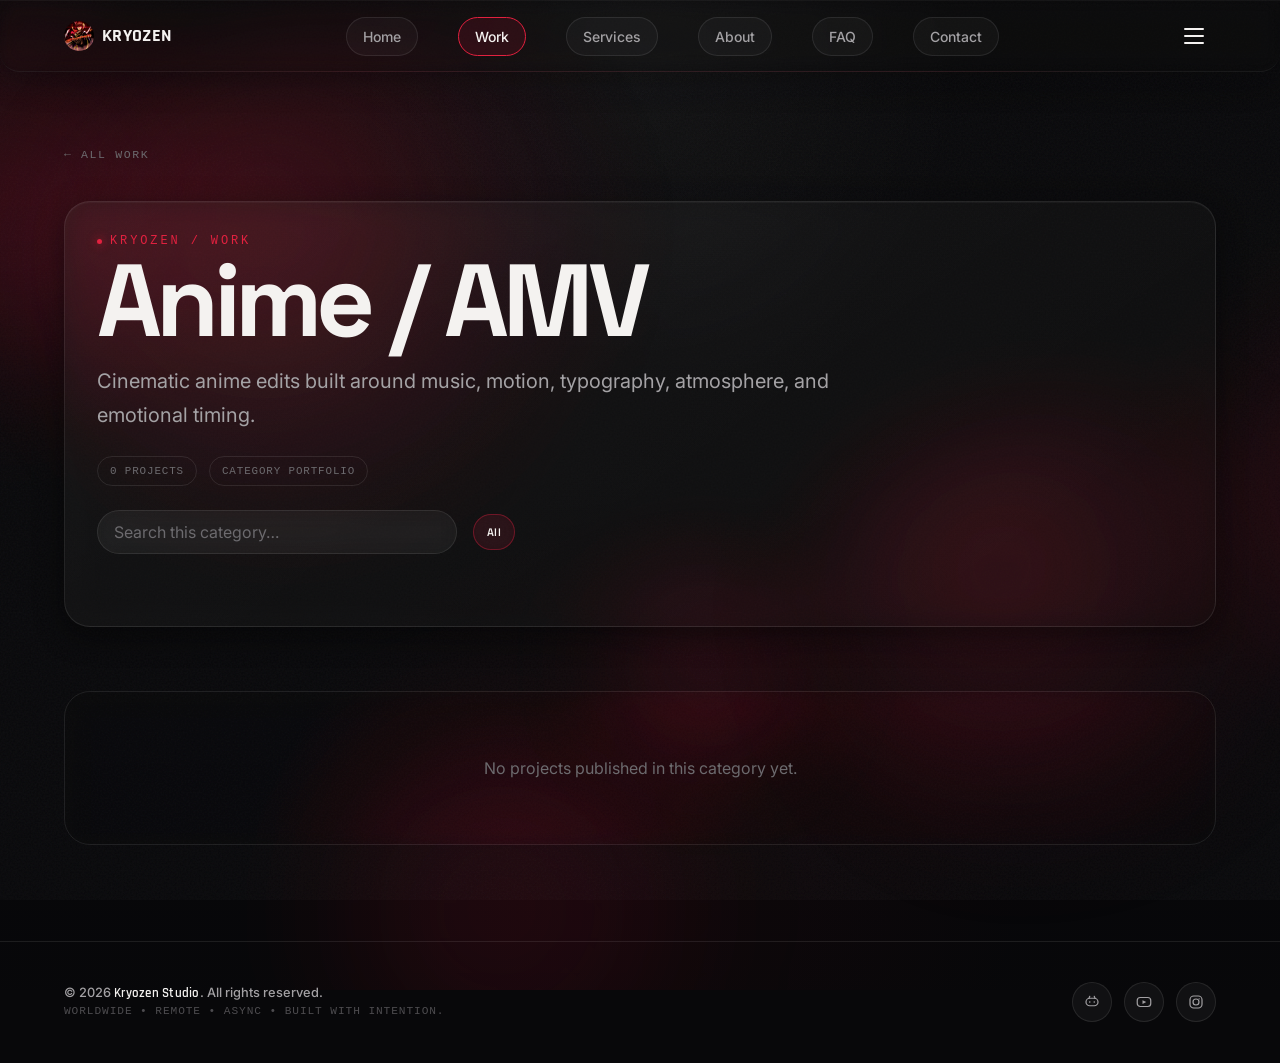
==== commit 496f08d7: "Revert "Deploy new portfolio version" This reverts commit 60319b1894d806bd7c048ce4cdad17aac1260230." ====
--- a/anime-amv.html
+++ b/anime-amv.html
@@ -4,13 +4,13 @@
 <meta charset="utf-8"><meta name="viewport" content="width=device-width,initial-scale=1,viewport-fit=cover">
 <title>Kryozen — Anime / AMV</title>
 <meta name="description" content="Kryozen Studio — Anime / AMV portfolio.">
-<meta name="theme-color" content="#050507"><meta name="color-scheme" content="dark">
+<meta name="theme-color" content="#08080a"><meta name="color-scheme" content="dark">
 <link rel="icon" href="assets/images/logo/logo.svg" type="image/svg+xml">
 <link rel="preconnect" href="https://fonts.googleapis.com"><link rel="preconnect" href="https://fonts.gstatic.com" crossorigin>
-<link href="https://fonts.googleapis.com/css2?family=Syne:wght@600;700;800&family=Plus+Jakarta+Sans:wght@400;500;600&family=JetBrains+Mono:wght@500;600&display=swap" rel="stylesheet"><link rel="preload" as="image" href="assets/images/logo/kryozen-mark.webp" fetchpriority="high">
-<link rel="stylesheet" href="css/variables.css?v=6"><link rel="stylesheet" href="css/reset.css?v=6"><link rel="stylesheet" href="css/base.css?v=6">
-<link rel="stylesheet" href="css/buttons.css?v=6"><link rel="stylesheet" href="css/navbar.css?v=6"><link rel="stylesheet" href="css/category-intro.css?v=6"><link rel="stylesheet" href="css/category-page.css?v=6"><link rel="stylesheet" href="css/player.css?v=6"><link rel="stylesheet" href="css/footer.css?v=6">
-<link rel="stylesheet" href="css/ui-enhancements.css?v=6" />
+<link href="https://fonts.googleapis.com/css2?family=Space+Grotesk:wght@500;600;700&family=Rajdhani:wght@500;600;700&family=Inter:wght@400;500;600&display=swap" rel="stylesheet"><link rel="preload" as="image" href="assets/images/logo/kryozen-mark.webp" fetchpriority="high">
+<link rel="stylesheet" href="css/variables.css?v=5"><link rel="stylesheet" href="css/reset.css?v=5"><link rel="stylesheet" href="css/base.css?v=5">
+<link rel="stylesheet" href="css/buttons.css?v=5"><link rel="stylesheet" href="css/navbar.css?v=5"><link rel="stylesheet" href="css/category-intro.css?v=5"><link rel="stylesheet" href="css/category-page.css?v=5"><link rel="stylesheet" href="css/player.css?v=5"><link rel="stylesheet" href="css/footer.css?v=5">
+<link rel="stylesheet" href="css/ui-enhancements.css?v=5" />
 </head>
 <body class="no-js">
 <script>
@@ -48,13 +48,13 @@
 
 <div class="navbar__actions"><button class="navbar__toggle" id="navbar-toggle" type="button" aria-label="Open menu" aria-expanded="false" aria-controls="navbar-mobile-panel"><span class="navbar__toggle-bar"></span><span class="navbar__toggle-bar"></span><span class="navbar__toggle-bar"></span></button></div>
 </div>
-
-<div class="navbar__mobile-panel" id="navbar-mobile-panel"><div class="navbar__mobile-head"><span>Menu</span><button class="navbar__mobile-close" id="navbar-mobile-close" type="button" aria-label="Close menu">×</button></div><ul id="navbar-mobile-links"></ul><div class="navbar__mobile-footer"><div class="navbar__mobile-status"><span class="navbar__mobile-status-dot" id="navbar-drawer-status-dot" aria-hidden="true"></span><span id="navbar-drawer-status-text">Open for Bookings</span></div><a class="navbar__mobile-discord" id="navbar-drawer-discord" href="#" target="_blank" rel="noopener noreferrer"><span>Message on Discord</span></a><div class="footer__social" id="navbar-drawer-social" aria-label="Social links"></div></div></div>
+<nav class="navbar__mobile-strip" id="navbar-mobile-strip" aria-label="Primary"><ul id="navbar-strip-links"></ul></nav>
+<div class="navbar__mobile-panel" id="navbar-mobile-panel"><div class="navbar__mobile-head"><span>Menu</span><button class="navbar__mobile-close" id="navbar-mobile-close" type="button" aria-label="Close menu">×</button></div><ul id="navbar-mobile-links"></ul></div>
 </header>
 <main id="main" class="category-page" data-category="Anime / AMV">
 <div class="container">
 <a class="category-page__back" href="index.html#work">← All work</a>
-<div class="category-page__head"><p class="category-page__eyebrow">KRYOZEN / WORK</p><h1 class="category-page__title" id="category-title">Anime / AMV</h1><p class="category-page__description" id="category-description"></p><div class="category-page__meta"><span class="category-page__pill" id="category-count">0 projects</span><span class="category-page__meta-divider" aria-hidden="true">|</span><span class="category-page__pill">Category portfolio</span></div>
+<div class="category-page__head"><p class="category-page__eyebrow">KRYOZEN / WORK</p><h1 class="category-page__title" id="category-title">Anime / AMV</h1><p class="category-page__description" id="category-description"></p><div class="category-page__meta"><span class="category-page__pill" id="category-count">0 projects</span><span class="category-page__pill">Category portfolio</span></div>
 <div class="category-page__controls" role="search">
   <label class="visually-hidden" for="category-search">Search this category</label>
   <input class="category-page__search" id="category-search" type="search" placeholder="Search this category…" autocomplete="off">
@@ -86,5 +86,5 @@
       </div>
     </div>
   </dialog>
-<script src="config/site.config.js"></script><script src="js/project-source.js?v=6"></script><script src="js/content-loader.js?v=6"></script><script src="js/navbar.js?v=6"></script><script src="js/category-intro.js?v=6"></script><script src="js/category-page.js?v=6"></script><script src="js/player.js?v=6"></script><script src="js/spotlight.js?v=6"></script><script src="js/main.js?v=6"></script>
+<script src="config/site.config.js"></script><script src="js/project-source.js?v=5"></script><script src="js/content-loader.js?v=5"></script><script src="js/navbar.js?v=5"></script><script src="js/category-intro.js?v=5"></script><script src="js/category-page.js?v=5"></script><script src="js/player.js?v=5"></script><script src="js/spotlight.js?v=5"></script><script src="js/main.js?v=5"></script>
 </body></html>
--- a/css/variables.css
+++ b/css/variables.css
@@ -17,15 +17,9 @@
 :root {
   /* ---------------------------------------------------------------------
      COLOR — base surfaces
-     Full redesign per the "cinematic dark mode" brief: a genuinely deep,
-     near-pure-black void rather than the previous cooler dark-grey base,
-     plus a dedicated --color-surface-glass token for elevated glass
-     panels (cards), distinct from --color-bg-glass (the navbar's own
-     scroll-state tint, which has its own tuning notes below it).
-  --------------------------------------------------------------------- */
-  --color-bg: #050507;              /* deep void, page background */
+  --------------------------------------------------------------------- */
+  --color-bg: #08080a;              /* page background, near-black */
   --color-bg-elevated: #101012;     /* cards / elevated panels (future use) */
-  --color-surface-glass: rgba(18, 18, 22, 0.4);   /* elevated glass cards */
   --color-bg-glass: rgba(14, 14, 17, 0.64);   /* navbar glass on scroll */
   /* Bumped from a lower alpha + saturate(1.2): backdrop-filter blur has
      nothing of its own to render — it distorts whatever color/contrast
@@ -46,63 +40,42 @@
   --color-surface: rgba(255, 255, 255, 0.04);
   --color-surface-border: rgba(255, 255, 255, 0.09);
   --color-surface-border-strong: rgba(255, 255, 255, 0.16);
-  /* Multi-stop "lit edge" border for glass cards — used as the border-box
-     layer of the two-layer gradient-border technique (see .glass-panel/
-     .glass-card in css/ui-enhancements.css), since a plain CSS border
-     can't itself be a gradient. */
-  --border-gradient-glass: linear-gradient(135deg, rgba(255,255,255,0.08), rgba(255,255,255,0.01) 40%, rgba(225,29,72,0.15) 100%);
-
-  /* ---------------------------------------------------------------------
-     COLOR — accent (two reds, deliberately not one)
-     --color-accent is the punchy "neon" red used for anything that
-     needs to read as a live, active, pressable signal — buttons, the
-     hero's [ REC ] dot, focus states. --color-accent-ambient is a
-     slightly deeper rose used for background glow/border gradients,
-     where the brighter neon would blow out an ambient wash instead of
-     sitting quietly behind content.
-  --------------------------------------------------------------------- */
-  --color-accent: #ff1e44;            /* primary neon red — buttons, REC dot, key highlights */
-  --color-accent-ambient: #e11d48;    /* rgb(225,29,72) — ambient glow / ombre borders */
-  --color-accent-dim: #7a0e22;        /* deeper red, used in gradients/shadows */
-  --color-accent-bright: #ff4064;     /* hover / active state, lighter than the primary neon */
-  --color-crimson-core: #dc2626;
-  --color-crimson-core-deep: #991b1b;
-  --color-accent-glow: rgba(255, 30, 68, 0.35);
-  --color-accent-glow-soft: rgba(255, 30, 68, 0.14);
-  --color-accent-ambient-glow: rgba(225, 29, 72, 0.08);
-  --color-accent-ambient-glow-soft: rgba(239, 68, 68, 0.03);
+
+  /* ---------------------------------------------------------------------
+     COLOR — accent (deep cinematic red)
+  --------------------------------------------------------------------- */
+  --color-accent: #c31432;          /* primary accent */
+  --color-accent-dim: #7a0e22;      /* deeper red, used in gradients/shadows */
+  --color-accent-bright: #e2213f;   /* hover / active state */
+  --color-accent-glow: rgba(195, 20, 50, 0.35);
+  --color-accent-glow-soft: rgba(195, 20, 50, 0.14);
 
   /* ---------------------------------------------------------------------
      COLOR — text
   --------------------------------------------------------------------- */
-  --color-text-primary: #ffffff;
-  --color-text-secondary: #a1a1aa;
-  --color-text-tertiary: #52525b;
-  --color-text-on-accent: #ffffff;
+  --color-text-primary: #f4f2f0;
+  --color-text-secondary: #a3a1a4;
+  --color-text-tertiary: #6b696d;
+  --color-text-on-accent: #f4f2f0;
 
   /* ---------------------------------------------------------------------
      TYPOGRAPHY
-     Three-role system: --font-display (headings, hero, the brand
-     wordmark, and any "loud" number/label moment) is Syne — punchy,
-     geometric, high visual energy at the weights this site actually
-     uses it at (600-800). --font-body (paragraphs, descriptions) is
-     Plus Jakarta Sans — a warmer, more distinctive neo-grotesque than a
-     neutral UI-tool face, at a relaxed --lh-relaxed line-height for
-     readability. --font-mono (numbered counters, category tags, pill
-     badges, eyebrow labels) is JetBrains Mono, uppercase + wide
-     tracking (--ls-mono-label).
-     --font-brand now simply aliases --font-display: an earlier pass
-     gave the literal "KRYOZEN" wordmark its own separate condensed face
-     (Rajdhani) distinct from section headings, but this design pass
-     folds hero/brand typography into the same "Headings & Display"
-     system the rest of the site's display text uses, per the brief —
-     kept as an alias (rather than deleting the token and hunting down
-     every place that referenced it) so nothing incorrectly falls back
-     to a hardcoded value if a rule was missed. */
-  --font-display: 'Syne', -apple-system, BlinkMacSystemFont, 'Segoe UI', sans-serif;
-  --font-brand: var(--font-display);
-  --font-body: 'Plus Jakarta Sans', -apple-system, BlinkMacSystemFont, 'Segoe UI', sans-serif;
-  --font-mono: 'JetBrains Mono', ui-monospace, 'SF Mono', Consolas, monospace;
+     --font-display drives every h1-h4/section-title in base.css — kept as
+     a distinct, readable-at-any-size grotesque. --font-brand is separate
+     and scoped ONLY to the literal "KRYOZEN"/"KRYOZEN STUDIO" wordmark
+     (navbar brand word, hero lockup, category-page intro overlay, footer
+     credit) — Rajdhani's condensed, technical letterforms suit a logotype
+     at esports-HUD intensity, but section headings ("Choose a category",
+     "Frequently Asked Questions" etc.) read worse condensed at paragraph-
+     adjacent sizes, hence the split rather than repointing --font-display
+     itself. --ls-brand is Rajdhani-specific tracking: it's already narrow,
+     so brand text uses a small POSITIVE tracking instead of the negative
+     tracking --font-display's headings use — negative tracking on an
+     already-condensed face collides uppercase letterforms (K/R/Y). */
+  --font-display: 'Space Grotesk', -apple-system, BlinkMacSystemFont, 'Segoe UI', sans-serif;
+  --font-brand: 'Rajdhani', var(--font-display);
+  --font-body: 'Inter', -apple-system, BlinkMacSystemFont, 'Segoe UI', sans-serif;
+  --font-mono: ui-monospace, 'SF Mono', Consolas, monospace;
 
   /* Fluid type scale — clamp(min, preferred, max) */
   --fs-hero: clamp(3.25rem, 7vw + 1rem, 8.25rem);
@@ -116,31 +89,17 @@
   --lh-tight: 1.05;
   --lh-snug: 1.2;
   --lh-normal: 1.5;
-  /* Bumped 1.7 → 1.65 to match the brief's explicit body line-height —
-     close enough to the previous value that no paragraph reflows
-     awkwardly, but it's now a deliberate spec number, not a rounder
-     one that happened to look fine. */
-  --lh-relaxed: 1.65;
+  --lh-relaxed: 1.7;
 
   --ls-tight: -0.02em;
-  /* Was a tightening (negative) value calibrated for Space Grotesk, a
-     wide grotesque that needed compression to read as "punchy". Syne is
-     a display face that's already expressive/wide at heavier weights —
-     the brief asks for "high tracking energy," which for Syne means
-     not fighting its natural spacing rather than tightening it further.
-     Neutral 0 lets Syne's own proportions carry the energy. */
-  --ls-heading: 0;
+  --ls-heading: -0.03em;
   --ls-heading-sm: -0.015em;
   --ls-normal: 0;
   --ls-wide: 0.08em;
   --ls-widest: 0.24em;
-  /* Brand wordmark tracking — see --font-brand above; kept distinct from
-     --ls-heading in case a future pass splits the two fonts again. */
+  /* Positive tracking for the Rajdhani brand wordmark — see --font-brand
+     above for why this is separate from --ls-heading's negative value. */
   --ls-brand: 0.02em;
-  /* Mono tech/meta labels (counters, category tags, pill badges) — the
-     brief's explicit 0.1em, its own token rather than reusing
-     --ls-wide's 0.08em so it can be tuned independently later. */
-  --ls-mono-label: 0.1em;
 
   /* Weight tokens — headings lean noticeably heavier than body copy so
      scale isn't the only thing doing the hierarchy work (see h1-h4 in
@@ -149,11 +108,13 @@
   --fw-medium: 500;
   --fw-semibold: 600;
   --fw-bold: 700;
-  /* Syne ships a real 800 (unlike the previous Space Grotesk, which
-     topped out at 700 and forced this token down to avoid browser-
-     synthesized faux-bold) — h1-h4 get their intended heavier weight
-     back as an actual font cut. */
-  --fw-black: 800;
+  /* Space Grotesk (see --font-display) only ships up to 700 — no 800/900
+     cut exists. Loading a weight the font doesn't have makes the browser
+     synthesize (faux-bold) it instead, which looks uneven/blurry
+     compared to a real cut. --fw-black now equals --fw-bold so every
+     h1-h4 (base.css) request resolves to a weight that actually ships,
+     rather than one Space Grotesk has to fake. */
+  --fw-black: 700;
 
   /* ---------------------------------------------------------------------
      SPACING SCALE
@@ -197,24 +158,16 @@
   --shadow-md: 0 8px 30px rgba(0, 0, 0, 0.45);
   --shadow-lg: 0 20px 60px rgba(0, 0, 0, 0.55);
   --shadow-accent: 0 8px 30px var(--color-accent-glow-soft);
-  /* Hover/active edge glow for interactive cards — the brief's explicit
-     "dynamic red edge illumination". */
-  --shadow-glow-accent: 0 0 30px -5px rgba(255, 30, 68, 0.2);
 
   /* Cursor-tracked card spotlight (css/ui-enhancements.css, js/spotlight.js) */
   --spotlight-size: 380px;
-  --spotlight-color: rgba(255, 30, 68, 0.16);
+  --spotlight-color: rgba(226, 33, 63, 0.16);
 
   /* ---------------------------------------------------------------------
      GLASSMORPHISM
   --------------------------------------------------------------------- */
   --blur-glass: 16px;
   --blur-glass-strong: 28px;
-  /* Elevated glass cards (services/category/FAQ/etc.) — stronger blur +
-     saturate than the navbar's, since these sit further from the eye's
-     "is this readable" scrutiny and are meant to feel like a heavier,
-     more tactile pane of glass per the brief. */
-  --blur-card: 24px;
 
   /* ---------------------------------------------------------------------
      MOTION
@@ -247,6 +200,7 @@
   --------------------------------------------------------------------- */
   --navbar-h-desktop: 72px;   /* .navbar__inner height at >=860px */
   --navbar-h-mobile: 64px;    /* .navbar__inner height at <=859px */
+  --navbar-strip-h: 44px;     /* .navbar__mobile-strip height, <=859px only */
 
   /* ---------------------------------------------------------------------
      Z-INDEX SCALE
--- a/css/base.css
+++ b/css/base.css
@@ -91,12 +91,10 @@
 /* ---------------------------------------------------------------------
    ANCHOR OFFSET — keeps in-page links from landing under the fixed navbar.
    Applied to every element with an id rather than per-section, so future
-   sections get correct offset scrolling automatically. 88px/80px = the
-   navbar's own height (--navbar-h-desktop/--navbar-h-mobile — the mobile
-   link strip that used to add --navbar-strip-h here was removed as part
-   of the "double header" fix, see PROJECT_RULES.md → Navbar) with ~16px
-   breathing room on top, kept in sync with those same tokens rather than
-   guessed.
+   sections get correct offset scrolling automatically. 88px/124px = the
+   navbar's own height (--navbar-h-desktop/--navbar-h-mobile, plus
+   --navbar-strip-h on mobile — see navbar.css) with ~16px breathing room
+   on top, kept in sync with those same tokens rather than guessed.
 --------------------------------------------------------------------- */
 [id] {
   scroll-margin-top: calc(var(--navbar-h-desktop) + 16px);
@@ -104,7 +102,7 @@
 
 @media (max-width: 859px) {
   [id] {
-    scroll-margin-top: calc(var(--navbar-h-mobile) + 16px);
+    scroll-margin-top: calc(var(--navbar-h-mobile) + var(--navbar-strip-h) + 16px);
   }
 }
 
@@ -203,8 +201,8 @@
   inset: 0;
   z-index: var(--z-overlay);
   pointer-events: none;
-  opacity: 0.04;
-  mix-blend-mode: screen;
+  opacity: 0.05;
+  mix-blend-mode: overlay;
   background-image: url("data:image/svg+xml;utf8,<svg xmlns='http://www.w3.org/2000/svg' width='120' height='120'><filter id='n'><feTurbulence type='fractalNoise' baseFrequency='0.85' numOctaves='2' stitchTiles='stitch'/></filter><rect width='100%25' height='100%25' filter='url(%23n)'/></svg>");
   background-size: 180px 180px;
   /* Real film grain flickers frame to frame rather than sitting still —
--- a/css/buttons.css
+++ b/css/buttons.css
@@ -37,7 +37,7 @@
 
 .btn:active {
   transition: transform 90ms var(--ease-out);
-  transform: translate(var(--magnet-x, 0px), var(--magnet-y, 0px)) scale(0.95);
+  transform: translate(var(--magnet-x, 0px), var(--magnet-y, 0px)) scale(0.97);
 }
 
 /* Primary — solid deep red, the site's single loudest element besides the
@@ -76,10 +76,7 @@
   transform: translate(var(--magnet-x, 0px), var(--magnet-y, 0px)) translateY(-1px) scale(1.01);
 }
 
-/* Secondary — glass outline, quieter, sits next to primary. Border is
-   deliberately just 1px ("razor-thin" per the brief) rather than the
-   heavier treatment primary gets, since this button is meant to read
-   as the quiet option next to it. */
+/* Secondary — glass outline, quieter, sits next to primary. */
 .btn--secondary {
   background: var(--color-surface);
   border: 1px solid var(--color-surface-border-strong);
@@ -88,13 +85,9 @@
   backdrop-filter: blur(var(--blur-glass));
 }
 
-/* Hover fill is a dark crimson tint (--color-accent-glow-soft), not a
-   plain white/glass brighten — per the brief, this button should still
-   read as part of the same red identity as the primary CTA even in its
-   quieter, outlined resting state. */
 .btn--secondary:hover,
 .btn--secondary:focus-visible {
-  background: var(--color-accent-glow-soft);
+  background: rgba(255, 255, 255, 0.08);
   border-color: var(--color-accent-bright);
   transform: translate(var(--magnet-x, 0px), var(--magnet-y, 0px)) translateY(-1px) scale(1.01);
 }
--- a/css/navbar.css
+++ b/css/navbar.css
@@ -153,7 +153,7 @@
 }
 
 /* Root-cause fix, not a per-list patch: every nav link list in this file
-   (.navbar__links, .navbar__mobile-panel > ul)
+   (.navbar__links, .navbar__mobile-panel > ul, .navbar__mobile-strip > ul)
    is built by js/content-loader.js appending raw <li> elements with no
    list-style reset of their own — only the mobile strip's own stylesheet
    rule happened to include one. One unconditional reset here covers all
@@ -191,30 +191,6 @@
   align-items: center;
   gap: var(--space-2xs);
   flex-shrink: 0;
-  position: relative;
-}
-
-/* "Live pulse dot" on the brand mark — a small always-on status light
-   at the mark's bottom-right corner, independent of the mobile drawer's
-   own (larger, labeled) availability pill. content-only pseudo-element
-   on .navbar__brand rather than a child of .navbar__brand-mark itself:
-   that element has overflow:hidden to clip the logo image into a
-   circle, which would clip this dot too if it lived inside it. Offset
-   is tuned for the 30px mark; the <=360px override below re-tunes it
-   for the smaller 26px mark defined in the same breakpoint. */
-.navbar__brand::after {
-  content: "";
-  position: absolute;
-  left: 20px;
-  top: 20px;
-  width: 9px;
-  height: 9px;
-  border-radius: 50%;
-  background: #22c55e;
-  border: 2px solid var(--color-bg);
-  box-shadow: 0 0 8px 1px rgba(34, 197, 94, 0.65);
-  pointer-events: none;
-  animation: mobileStatusPulse 2.2s var(--ease-in-out) infinite;
 }
 
 .navbar__brand-mark {
@@ -257,16 +233,16 @@
 }
 
 .navbar__link {
-  /* Same glass-pill treatment the mobile drawer's nav items use — border/
-     background/radius pattern, aria-current colors — rather than the
-     plain-text-plus-underline treatment this used to have. Mobile's nav
-     items were always individual glass pills; desktop's were just
-     colored text with a hover underline, which is why the glassmorphism
-     looked like it "disappeared" on desktop even though the navbar's
-     own background blur was working correctly the whole time — it was
-     never about the bar, it was about each link never having its own
-     glass shape to begin with. No backdrop-filter here on purpose,
-     matching the mobile pill (which doesn't have one
+  /* Matches .navbar__strip-link's pill treatment below almost exactly —
+     same border/background/radius pattern, same aria-current colors —
+     rather than the plain-text-plus-underline treatment this used to
+     have. Mobile's nav items were always individual glass pills;
+     desktop's were just colored text with a hover underline, which is
+     why the glassmorphism looked like it "disappeared" on desktop even
+     though the navbar's own background blur was working correctly the
+     whole time — it was never about the bar, it was about each link
+     never having its own glass shape to begin with. No backdrop-filter
+     here on purpose, matching the mobile pill (which doesn't have one
      either): the blur comes once from .navbar itself; six more blur
      regions layered on top would be both inconsistent with mobile and
      needlessly expensive. */
@@ -367,10 +343,11 @@
   left: 0;
   right: 0;
   z-index: calc(var(--z-nav) - 1);
-  /* Top offset must clear the actual rendered bar — at desktop widths
-     that's the floating dock's own 16px top inset plus its 72px height
-     (see the 860px override below); at mobile it's just the 64px bar,
-     which sits flush at the very top of the viewport. */
+  /* Top offset must clear the actual rendered bar: desktop-width panel
+     opens (the hamburger stays reachable at every width — see the
+     860px note below) sit under the 72px bar; mobile-width opens sit
+     under the 64px bar plus the 44px link strip. The <=859px override
+     just below supplies that second case. */
   padding: calc(var(--navbar-h-desktop) + env(safe-area-inset-top, 0)) var(--container-padding) var(--space-xl);
   /* Fully opaque, not just "near-opaque": at 0.97 (the previous value)
      the panel still let a faint blurred "ghost" of whatever bright,
@@ -382,16 +359,8 @@
      covered a narrow mobile viewport; restoring it on desktop (this
      file's 860px block) means it now sits over a much wider slice of
      the hero, including the brightest elements, where that haze reads
-     as rough rather than "atmospheric."
-     Layered a crimson vignette on top of the opaque base per the
-     "cinematic overlay" brief — a flat black full-screen panel read as
-     inert; a soft red glow seeping in from the top edge gives it the
-     same ambient-light-source language as the hero backdrop and the
-     card hover glows, so the drawer feels like part of the same world
-     rather than a generic system sheet dropped on top of it. */
-  background:
-    radial-gradient(ellipse 85% 55% at 50% 0%, var(--color-accent-ambient-glow), transparent 68%),
-    rgb(6, 6, 8);
+     as rough rather than "atmospheric." */
+  background: rgb(8, 8, 10);
   -webkit-backdrop-filter: blur(var(--blur-glass-strong));
   backdrop-filter: blur(var(--blur-glass-strong));
   border-bottom: 1px solid var(--color-surface-border);
@@ -458,70 +427,21 @@
 .navbar__mobile-panel > ul > li:nth-child(5) { transition-delay: 190ms; }
 .navbar__mobile-panel > ul > li:nth-child(6) { transition-delay: 225ms; }
 
-/* Large staggered nav items, "01 // HOME" style: a monospace accent-red
-   index + separator, then the label in the display face at a much
-   larger size than the old plain 1.75rem text — the brief specifically
-   asks for ~2.5rem here. clamp() keeps it from overflowing on the
-   smallest phones while still reading as "big" on anything larger. */
 .navbar__mobile-link {
-  display: flex;
-  align-items: baseline;
-  gap: 0.6rem;
+  display: block;
   width: 100%;
-  padding: 14px 0;
-  line-height: 1.1;
-  position: relative;
-  transition: transform 90ms var(--ease-out), opacity var(--duration-fast) var(--ease-out);
-}
-
-.navbar__mobile-link-num {
-  font-family: var(--font-mono);
-  font-size: 0.85rem;
-  font-weight: 600;
-  letter-spacing: var(--ls-mono-label);
+  font-family: var(--font-display);
+  font-size: 1.75rem;
+  letter-spacing: var(--ls-tight);
+  color: var(--color-text-primary);
+  padding: 12px 0;
+  line-height: 1.2;
+  transition: color var(--duration-fast) var(--ease-out), transform 90ms var(--ease-out), opacity var(--duration-fast) var(--ease-out);
+}
+
+.navbar__mobile-link:hover,
+.navbar__mobile-link:focus-visible {
   color: var(--color-accent-bright);
-  flex-shrink: 0;
-}
-
-.navbar__mobile-link-num::after {
-  content: "//";
-  margin-left: 0.5em;
-  color: var(--color-text-tertiary);
-}
-
-.navbar__mobile-link-label {
-  font-family: var(--font-display);
-  font-weight: var(--fw-bold);
-  font-size: clamp(1.9rem, 9vw, 2.6rem);
-  letter-spacing: var(--ls-heading);
-  color: var(--color-text-primary);
-  transition: color var(--duration-fast) var(--ease-out), text-shadow var(--duration-fast) var(--ease-out);
-}
-
-/* Red neon glow on the label plus a left-to-right underline wipe — the
-   underline is a ::after rather than text-decoration so its width can
-   animate (text-decoration can't be transitioned the same way). */
-.navbar__mobile-link-label::after {
-  content: "";
-  position: absolute;
-  left: 0;
-  bottom: 6px;
-  height: 2px;
-  width: 0%;
-  background: var(--color-accent-bright);
-  box-shadow: 0 0 12px 1px var(--color-accent-glow);
-  transition: width var(--duration-base) var(--ease-out);
-}
-
-.navbar__mobile-link:hover .navbar__mobile-link-label,
-.navbar__mobile-link:focus-visible .navbar__mobile-link-label {
-  color: var(--color-accent-bright);
-  text-shadow: 0 0 18px var(--color-accent-glow);
-}
-
-.navbar__mobile-link:hover .navbar__mobile-link-label::after,
-.navbar__mobile-link:focus-visible .navbar__mobile-link-label::after {
-  width: 100%;
 }
 
 /* translateX rather than scale: a full-width block flush against the
@@ -533,11 +453,8 @@
   opacity: 0.75;
 }
 
-.navbar__mobile-link[aria-current="page"] .navbar__mobile-link-label {
+.navbar__mobile-link[aria-current="page"] {
   color: var(--color-accent-bright);
-}
-.navbar__mobile-link[aria-current="page"] .navbar__mobile-link-label::after {
-  width: 100%;
 }
 
 @media (min-width: 860px) {
@@ -549,46 +466,6 @@
      inline links row has room to show. It opens the exact same panel as
      mobile; nothing about the panel's own logic is breakpoint-specific,
      so there's no separate desktop code path to keep in sync. */
-
-  /* ---------------------------------------------------------------------
-     FLOATING PILL-DOCK (desktop only)
-     Evolves the full-width bar into an inset, fully-rounded floating
-     dock per the brief — mobile deliberately keeps the plain edge-to-
-     edge bar (a floating inset dock over a 375px-wide screen leaves
-     barely any margin on either side to read as "floating" at all, and
-     costs precious vertical space on a short viewport for no gain).
-     Centered with left/right + margin-inline:auto rather than the more
-     common left:50%+transform:translateX(-50%) — .navbar must stay a
-     transform-free positioning shell (see the big comment at the top of
-     this file): .navbar__mobile-panel is a position:fixed DESCENDANT of
-     .navbar, and any transform on an ancestor becomes that descendant's
-     containing block, which would size/position the full-screen mobile
-     drawer against this small floating pill instead of the viewport.
-     left/right+margin:auto centers a fixed element with zero such risk. */
-  .navbar {
-    top: 16px;
-    left: 16px;
-    right: 16px;
-    max-width: 1200px;
-    margin-inline: auto;
-  }
-
-  /* .navbar__glass::before already has border-radius:inherit, so it
-     automatically matches this without a second declaration. */
-  .navbar__glass {
-    border-radius: var(--radius-pill);
-  }
-
-  .navbar__inner {
-    padding-inline: var(--space-md);
-  }
-
-  /* The drawer's own top clearance must grow to match — the bar's
-     bottom edge now sits 16px lower than it used to (the floating
-     dock's own top inset), not just at --navbar-h-desktop. */
-  .navbar__mobile-panel {
-    padding-top: calc(16px + var(--navbar-h-desktop) + env(safe-area-inset-top, 0));
-  }
 }
 
 
@@ -619,92 +496,13 @@
 .navbar__mobile-close:active { transform:scale(.9); }
 
 /* ---------------------------------------------------------------------
-   MOBILE DRAWER FOOTER — booking status, direct Discord CTA, and the
-   same social row the page footer uses (see renderSocialLinks in
-   js/content-loader.js). Anchored to the bottom of the drawer's flex
-   column with margin-top:auto so it sits at the bottom of the viewport
-   on a short link list and just after the links on a long one, rather
-   than being pinned with position:absolute (which would either overlap
-   long lists or leave a gap under short ones).
---------------------------------------------------------------------- */
-.navbar__mobile-footer {
-  margin-top: auto;
-  padding-top: var(--space-lg);
-  display: flex;
-  flex-direction: column;
-  align-items: flex-start;
-  gap: var(--space-sm);
-  border-top: 1px solid var(--color-surface-border);
-}
-
-.navbar__mobile-status {
-  display: flex;
-  align-items: center;
-  gap: 0.55em;
-  font-family: var(--font-mono);
-  font-size: var(--fs-label);
-  letter-spacing: var(--ls-mono-label);
-  text-transform: uppercase;
-  color: var(--color-text-secondary);
-}
-
-.navbar__mobile-status-dot {
-  width: 8px;
-  height: 8px;
-  border-radius: 50%;
-  background: #22c55e;
-  box-shadow: 0 0 8px 1px rgba(34, 197, 94, 0.6);
-  flex-shrink: 0;
-  animation: mobileStatusPulse 2.2s var(--ease-in-out) infinite;
-}
-
-.navbar__mobile-status-dot--closed {
-  background: var(--color-text-tertiary);
-  box-shadow: none;
-  animation: none;
-}
-
-@keyframes mobileStatusPulse {
-  0%, 100% { opacity: 1; transform: scale(1); }
-  50% { opacity: 0.55; transform: scale(0.82); }
-}
-
-.navbar__mobile-discord {
-  display: inline-flex;
-  align-items: center;
-  gap: 0.6em;
-  padding: 12px 18px;
-  border-radius: var(--radius-pill);
-  border: 1px solid var(--color-accent-glow);
-  background: var(--color-accent-glow-soft);
-  color: var(--color-text-primary);
-  font-family: var(--font-body);
-  font-size: var(--fs-small);
-  font-weight: var(--fw-semibold);
-  transition:
-    background-color var(--duration-fast) var(--ease-out),
-    border-color var(--duration-fast) var(--ease-out),
-    transform 90ms var(--ease-out);
-}
-
-.navbar__mobile-discord:hover,
-.navbar__mobile-discord:focus-visible {
-  background: var(--color-accent-glow);
-  border-color: var(--color-accent-bright);
-}
-
-.navbar__mobile-discord:active {
-  transform: scale(0.96);
-}
-
-/* ---------------------------------------------------------------------
    RESPONSIVE NAVIGATION
    Below 860px the public links collapse behind the hamburger. The mobile
    panel still contains the public links plus the private management routes.
 --------------------------------------------------------------------- */
 @media (max-width: 859px) {
   .navbar {
-    min-height: var(--navbar-h-mobile);
+    min-height: calc(var(--navbar-h-mobile) + var(--navbar-strip-h));
   }
 
   .navbar__inner {
@@ -724,28 +522,91 @@
     display: none;
   }
 
-  /* The hamburger panel used to open under a taller bar here (top row +
-     link strip) than at desktop widths — the strip is gone (see the
-     "double header" note below), so this now matches the single-row
-     bar height exactly. */
+  /* The hamburger panel opens under a taller bar here (top row + link
+     strip) than it does at desktop widths — see the base rule above. */
   .navbar__mobile-panel {
-    padding-top: calc(var(--navbar-h-mobile) + env(safe-area-inset-top, 0));
+    padding-top: calc(var(--navbar-h-mobile) + var(--navbar-strip-h) + env(safe-area-inset-top, 0));
   }
 }
 
 /* ---------------------------------------------------------------------
-   "DOUBLE HEADER" FIX — REMOVED MOBILE LINK STRIP
-   This used to be a second, always-visible horizontal pill row sitting
-   directly under the bar on every screen below 860px, showing the same
-   six links the hamburger panel already contained in full — meaning
-   mobile visitors saw navigation twice (a scrollable pill strip AND a
-   hamburger to the exact same destinations) and lost a fixed 44px of
-   an already-short viewport to it permanently, before scrolling a single
-   pixel. There is now exactly one mobile navigation surface: the bar
-   itself (logo + hamburger) plus the hamburger's own full-screen drawer
-   below. If a compact, always-visible secondary shortcut row is wanted
-   back later, it should be a deliberate design decision made once, not
-   a redundant copy of a list that already exists one tap away. */
+   MOBILE LINK STRIP
+   The desktop link row is unreachable below 860px (see .navbar__links
+   above), so on mobile the same six links reappear here instead — a
+   single-line, horizontally scrollable row directly under the bar. The
+   hamburger panel keeps its own full copy of the same links too, so
+   nothing is mobile-only or desktop-only.
+--------------------------------------------------------------------- */
+.navbar__mobile-strip {
+  display: none;
+}
+
+@media (max-width: 859px) {
+  .navbar__mobile-strip {
+    display: block;
+    width: 100%;
+    height: var(--navbar-strip-h);
+    overflow-x: auto;
+    overflow-y: hidden;
+    -webkit-overflow-scrolling: touch;
+    scrollbar-width: none;
+    -ms-overflow-style: none;
+    border-top: 1px solid rgba(255, 255, 255, 0.07);
+  }
+
+  .navbar__mobile-strip::-webkit-scrollbar {
+    display: none;
+  }
+
+  .navbar__mobile-strip > ul {
+    display: flex;
+    align-items: center;
+    height: 100%;
+    gap: var(--space-xs);
+    list-style: none;
+    margin: 0;
+    padding: 0 var(--container-padding);
+    width: max-content;
+  }
+
+  .navbar__strip-link {
+    display: inline-flex;
+    align-items: center;
+    white-space: nowrap;
+    font-family: var(--font-display);
+    font-size: 0.78rem;
+    font-weight: 600;
+    letter-spacing: var(--ls-normal);
+    color: var(--color-text-secondary);
+    padding: 6px 13px;
+    border-radius: var(--radius-pill);
+    border: 1px solid var(--color-surface-border);
+    background: rgba(255, 255, 255, 0.03);
+    transition:
+      color var(--duration-fast) var(--ease-out),
+      border-color var(--duration-fast) var(--ease-out),
+      background-color var(--duration-fast) var(--ease-out);
+  }
+
+  .navbar__strip-link:hover,
+  .navbar__strip-link:focus-visible,
+  .navbar__strip-link:active {
+    color: var(--color-text-primary);
+    border-color: var(--color-surface-border-strong);
+    background: rgba(255, 255, 255, 0.065);
+  }
+
+  .navbar__strip-link:active {
+    transform: scale(0.94);
+    transition: transform 90ms var(--ease-out);
+  }
+
+  .navbar__strip-link[aria-current="page"] {
+    color: var(--color-text-primary);
+    border-color: var(--color-accent-bright);
+    background: var(--color-accent-glow-soft);
+  }
+}
 
 @media (max-width: 360px) {
   .navbar__brand-mark {
@@ -753,11 +614,6 @@
     height: 26px;
   }
 
-  .navbar__brand::after {
-    left: 17px;
-    top: 17px;
-  }
-
   .navbar__brand-word {
     font-size: 0.85rem;
   }
--- a/css/category-page.css
+++ b/css/category-page.css
@@ -120,11 +120,12 @@
 /* Dedicated category view */
 .category-page { min-height:100svh; padding: calc(var(--navbar-h-desktop) + 28px + var(--space-lg)) 0 var(--space-2xl); }
 
-/* Matches the navbar's own <=859px cutoff (see navbar.css). The mobile
-   link strip this used to also add height for was removed (see
-   PROJECT_RULES.md → Navbar), so this is just the mobile bar height. */
+/* Matches the navbar's own <=859px cutoff (see navbar.css), not the
+   700px this used to trigger at — between 701-859px the navbar is
+   already in its taller mobile-height-plus-strip form, so anything
+   still assuming the desktop offset there would sit under the bar. */
 @media(max-width:859px){
-  .category-page{padding-top: calc(var(--navbar-h-mobile) + 28px)}
+  .category-page{padding-top: calc(var(--navbar-h-mobile) + var(--navbar-strip-h) + 28px)}
 }
 .category-page__head { margin-bottom:var(--space-xl); }
 .category-page__back { display:inline-flex; gap:.45rem; align-items:center; color:var(--color-text-tertiary); font:500 .72rem var(--font-mono); letter-spacing:.14em; text-transform:uppercase; margin-bottom:var(--space-lg); }
@@ -157,14 +158,8 @@
 }
 .category-page__title{font-size:clamp(3rem,8vw,7rem); line-height:.92; letter-spacing:-.055em; margin:.35rem 0 1rem;}
 .category-page__description{max-width:60ch;color:var(--color-text-secondary);font-size:var(--fs-body-lg);line-height:var(--lh-relaxed);}
-.category-page__meta{display:flex;align-items:center;gap:var(--space-xs);flex-wrap:wrap;margin-top:var(--space-md);}
-/* "0 PROJECTS | CATEGORY PORTFOLIO" — a single cohesive metadata strip
-   per the brief, rather than two visually separate pills competing for
-   attention. text-transform:uppercase here (not baked into the JS-set
-   count text in js/category-page.js) so the accessible/DOM text stays
-   normal-case sentence text; only the visual presentation is shouty. */
-.category-page__pill{padding:.5rem .75rem;border:1px solid var(--color-surface-border);border-radius:var(--radius-pill);color:var(--color-text-tertiary);font:500 .68rem var(--font-mono);letter-spacing:var(--ls-mono-label);text-transform:uppercase;}
-.category-page__meta-divider{color:var(--color-text-tertiary);opacity:.5;font-family:var(--font-mono);font-size:.7rem;}
+.category-page__meta{display:flex;gap:var(--space-xs);flex-wrap:wrap;margin-top:var(--space-md);}
+.category-page__pill{padding:.5rem .75rem;border:1px solid var(--color-surface-border);border-radius:var(--radius-pill);color:var(--color-text-tertiary);font:500 .68rem var(--font-mono);letter-spacing:.08em;text-transform:uppercase;}
 .category-page__grid{display:grid;grid-template-columns:repeat(12,1fr);gap:var(--space-md);}
 /* content-visibility:auto — same fix as css/ui-enhancements.css applies
    to the homepage's repeating cards, applied here too: a category page
@@ -233,21 +228,14 @@
 @media(max-width:700px){.category-page__grid{display:grid;grid-template-columns:1fr}.category-project{grid-column:auto}}
 
 .category-page__controls{display:flex;align-items:center;gap:var(--space-sm);flex-wrap:wrap;margin:var(--space-md) 0 var(--space-lg)}
-/* Deeply inset glassmorphic field — an inner shadow rather than a flat
-   background so the field reads as recessed into the page (per the
-   brief), plus a strong red glow ring on focus, replacing the previous
-   barely-there 8%-opacity ring. */
-.category-page__search{min-width:min(100%,360px);height:44px;padding:0 1rem;border-radius:var(--radius-pill);border:1px solid var(--color-surface-border);background:rgba(255,255,255,.035);box-shadow:inset 0 2px 8px rgba(0,0,0,.45);color:var(--color-text-primary);outline:none;backdrop-filter:blur(var(--blur-glass));transition:border-color 180ms var(--ease-out),box-shadow 180ms var(--ease-out);}
+.category-page__search{min-width:min(100%,360px);height:44px;padding:0 1rem;border-radius:var(--radius-pill);border:1px solid var(--color-surface-border);background:rgba(255,255,255,.035);color:var(--color-text-primary);outline:none;backdrop-filter:blur(var(--blur-glass))}
 .category-page__search::placeholder{color:var(--color-text-tertiary)}
-.category-page__search:focus{border-color:var(--color-accent-bright);box-shadow:inset 0 2px 8px rgba(0,0,0,.45),0 0 0 4px var(--color-accent-glow-soft),0 0 20px -4px var(--color-accent-glow)}
+.category-page__search:focus{border-color:var(--color-surface-border-strong);box-shadow:0 0 0 3px rgba(195,20,50,.08)}
 .category-page__filters{display:flex;gap:.45rem;flex-wrap:wrap}
-/* Inactive pills stay dimmed glass; the active one (aria-pressed=true,
-   below) pops with a solid neon-red fill + white text instead of the
-   previous faint 12%-opacity tint, per the brief. */
-.category-page__filter{min-height:36px;padding:0 .8rem;border-radius:var(--radius-pill);border:1px solid var(--color-surface-border);background:rgba(255,255,255,.025);color:var(--color-text-secondary);font:600 .68rem var(--font-display);letter-spacing:.04em;white-space:nowrap;transition:transform 150ms var(--ease-out),background 180ms var(--ease-out),border-color 180ms var(--ease-out),color 180ms var(--ease-out),box-shadow 180ms var(--ease-out)}
+.category-page__filter{min-height:36px;padding:0 .8rem;border-radius:var(--radius-pill);border:1px solid var(--color-surface-border);background:rgba(255,255,255,.025);color:var(--color-text-secondary);font:600 .68rem var(--font-display);letter-spacing:.04em;white-space:nowrap;transition:transform 150ms var(--ease-out),background 180ms var(--ease-out),border-color 180ms var(--ease-out),color 180ms var(--ease-out)}
 .category-page__filter:hover,.category-page__filter:focus-visible{border-color:var(--color-surface-border-strong);color:var(--color-text-primary)}
 .category-page__filter:active{transform:scale(.97)}
-.category-page__filter[aria-pressed="true"]{background:var(--color-accent);border-color:var(--color-accent);color:#fff;box-shadow:0 0 20px -4px var(--color-accent-glow)}
+.category-page__filter[aria-pressed="true"]{background:rgba(195,20,50,.12);border-color:rgba(226,33,63,.38);color:var(--color-text-primary)}
 .category-project{background:rgba(255,255,255,.028);backdrop-filter:blur(10px);-webkit-backdrop-filter:blur(10px)}
 .category-project:active{transform:scale(.985)}
 .category-project__media--fallback{background:radial-gradient(circle at 30% 20%,var(--color-accent-glow-soft),var(--color-bg-elevated) 65%)}
--- a/css/footer.css
+++ b/css/footer.css
@@ -21,9 +21,9 @@
 }
 
 .footer__copy {
-  /* --font-body (Plus Jakarta Sans) rather than the system monospace
-     stack this used before — that was a deliberate choice, not literally
-     the browser default, but a bare system monospace still reads as
+  /* Inter (--font-body) rather than the system monospace stack this
+     used before — that was a deliberate choice, not literally the
+     browser default, but a bare system monospace still reads as
      generic since nothing about it is actually loaded/branded for this
      site the way the rest of the type system is. This is the same font
      the rest of the site's body text uses, just set small and quiet. */
@@ -37,8 +37,7 @@
 /* Just the studio name within .footer__copy (see setFooterCopyright in
    js/content-loader.js) — everything else in that line ("© ...", "All
    rights reserved.") deliberately stays in --font-body; only the brand
-   name itself switches to the --font-brand wordmark typeface (Syne, as
-   of the cinematic-overhaul pass — see css/variables.css), at a size
+   name itself switches to the Rajdhani wordmark typeface, at a size
    that still reads quietly rather than shouting a logotype in the
    footer. */
 .footer__brand {
@@ -51,22 +50,10 @@
 .footer__note {
   font-family: var(--font-mono);
   font-size: 0.7rem;
-  letter-spacing: var(--ls-mono-label);
+  letter-spacing: var(--ls-wide);
   text-transform: uppercase;
   color: var(--color-text-tertiary);
   opacity: 0.7;
-}
-
-/* "Crisp monospace layout with subtle glowing dividers" per the brief —
-   js/content-loader.js's renderFooterNote() splits the note on its "•"
-   separators and rebuilds it with one of these between each segment,
-   replacing the plain bullet character that used to be baked into the
-   string itself. */
-.footer__note-divider {
-  margin: 0 0.6em;
-  color: var(--color-accent-bright);
-  text-shadow: 0 0 6px var(--color-accent-glow);
-  opacity: 0.8;
 }
 
 /* ---------------------------------------------------------------------
